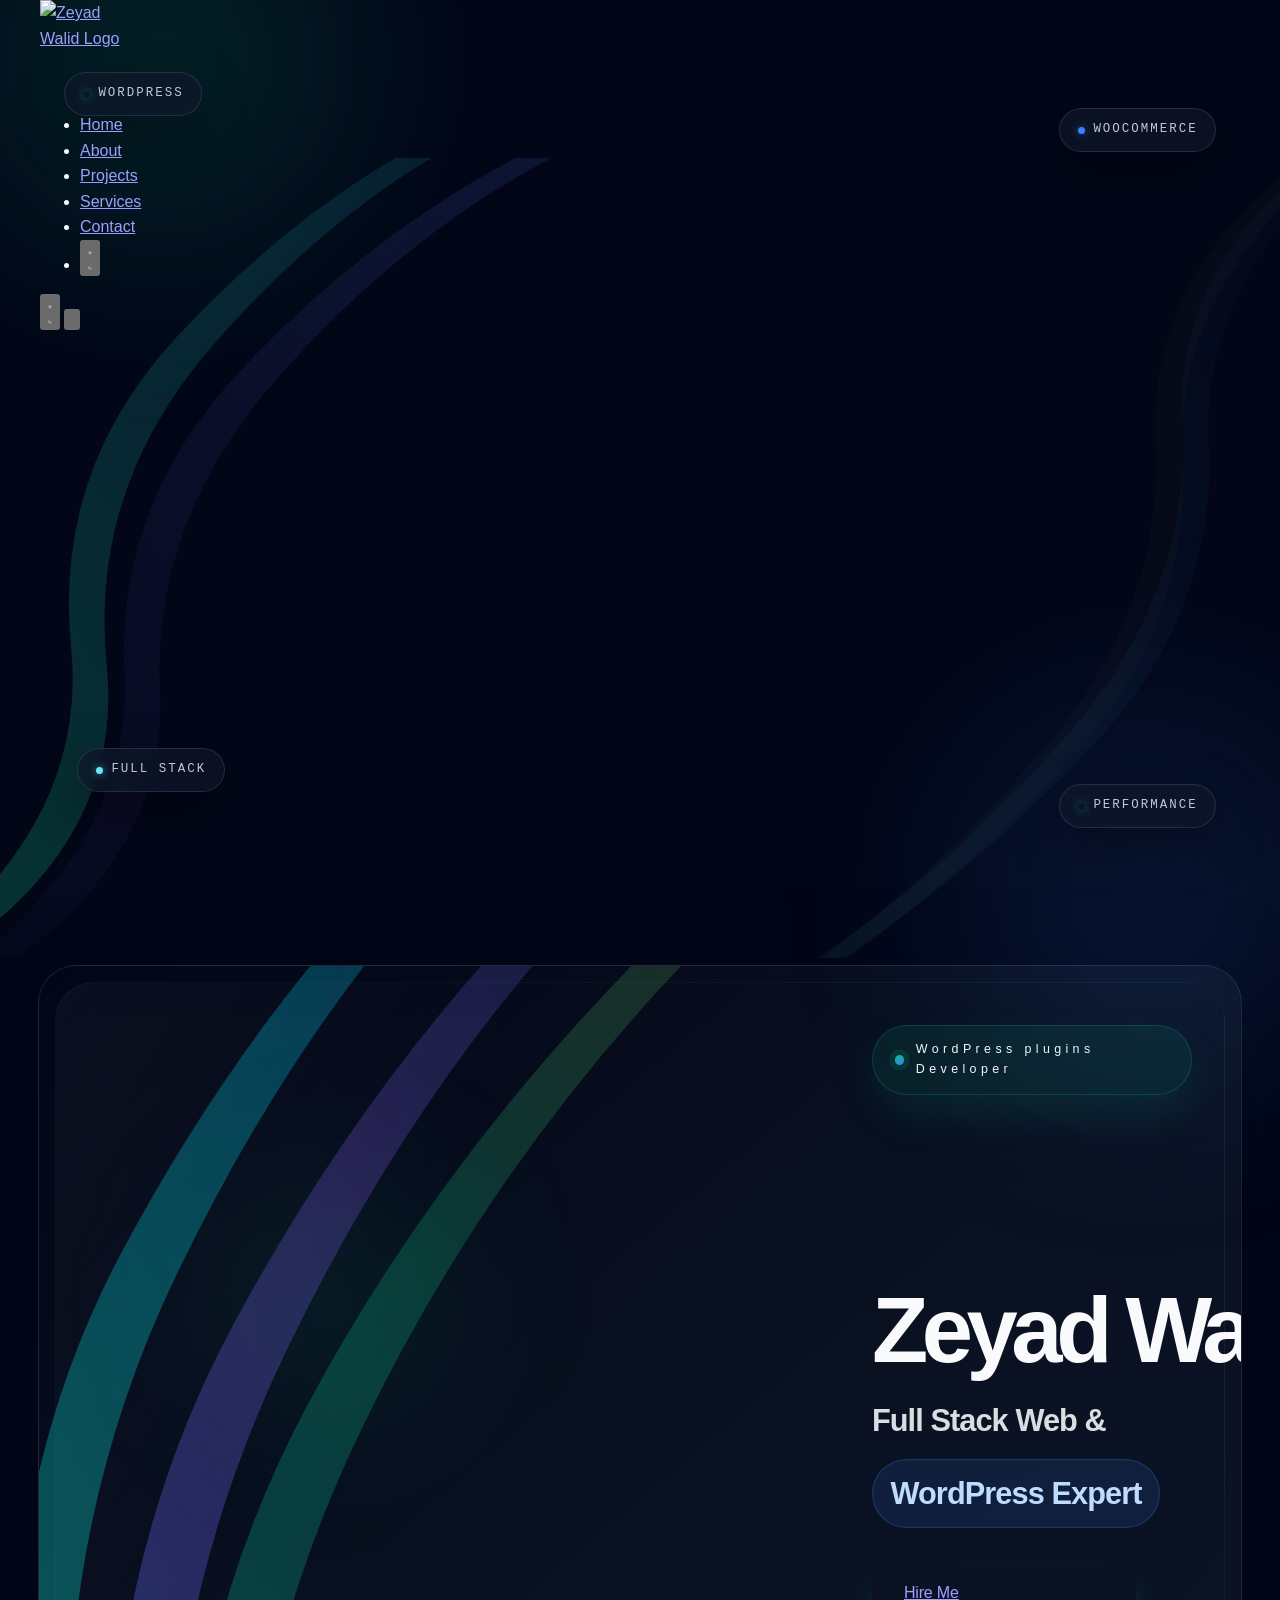
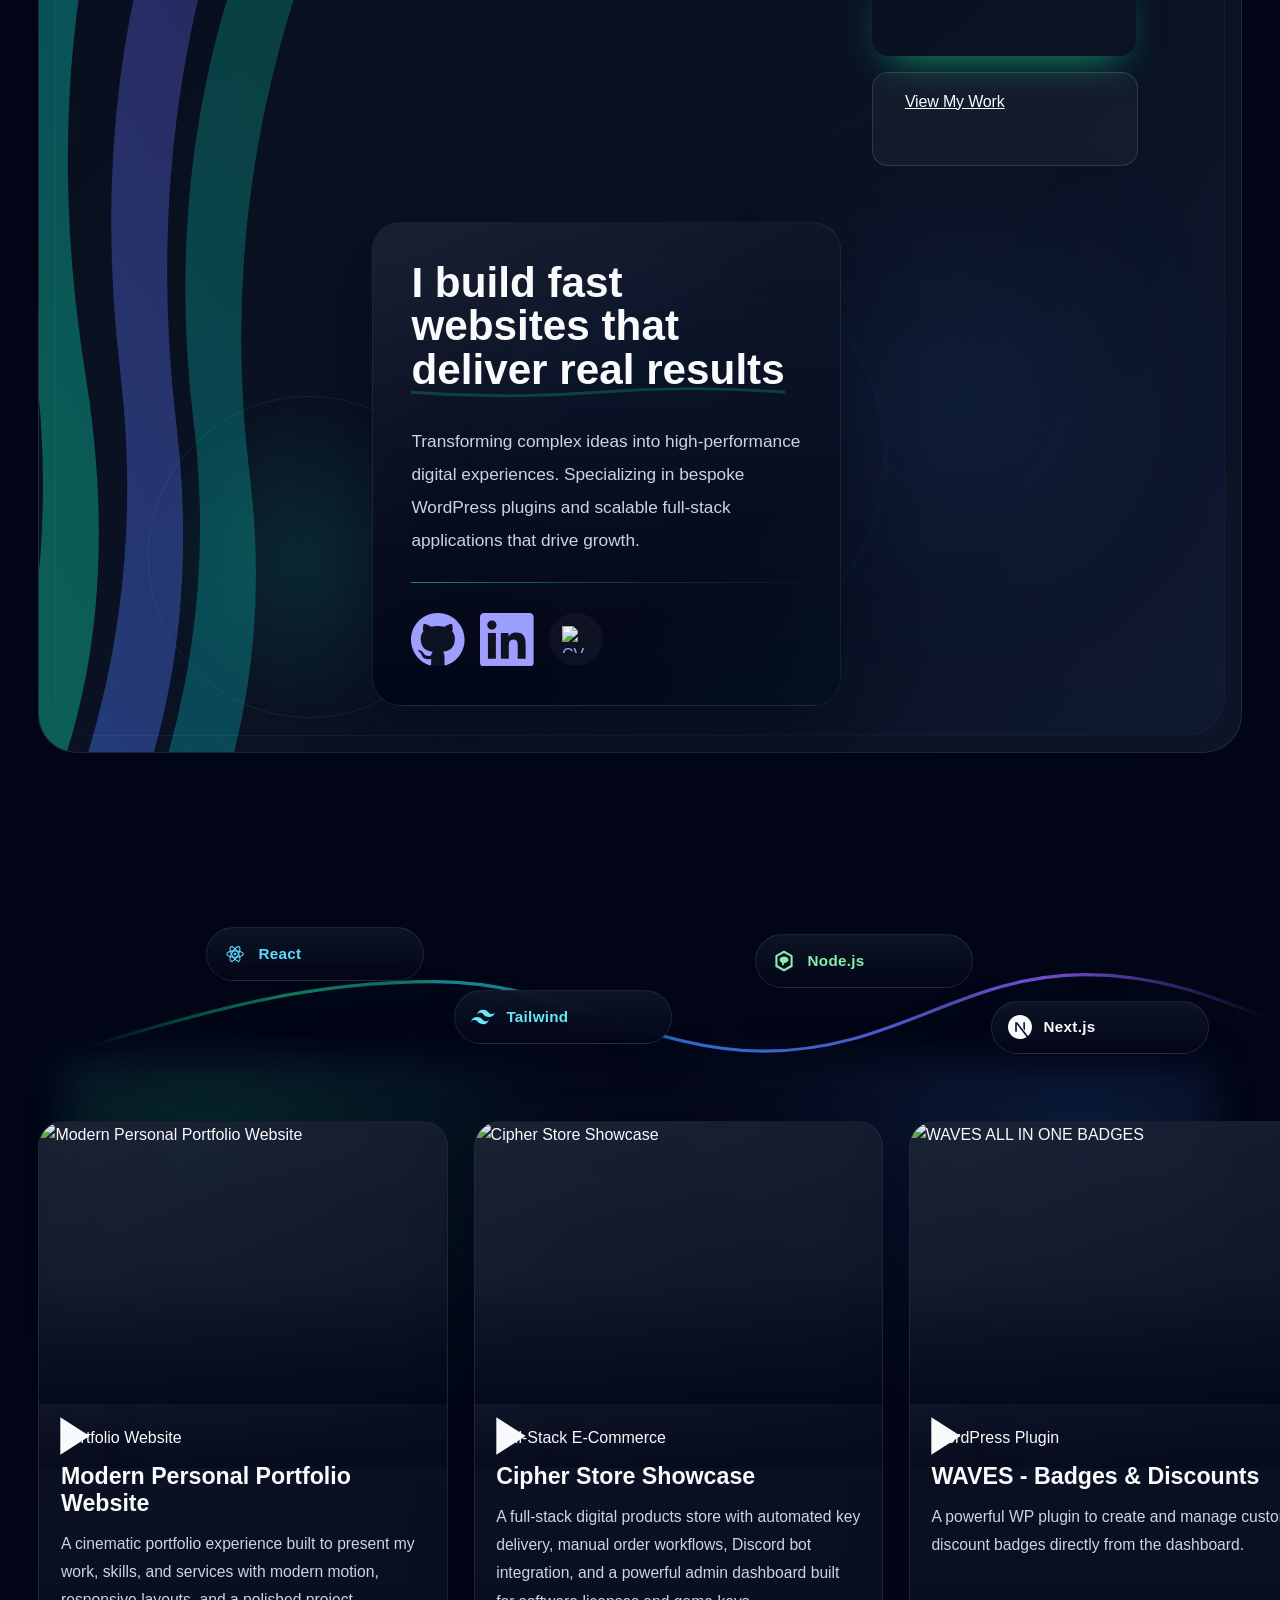
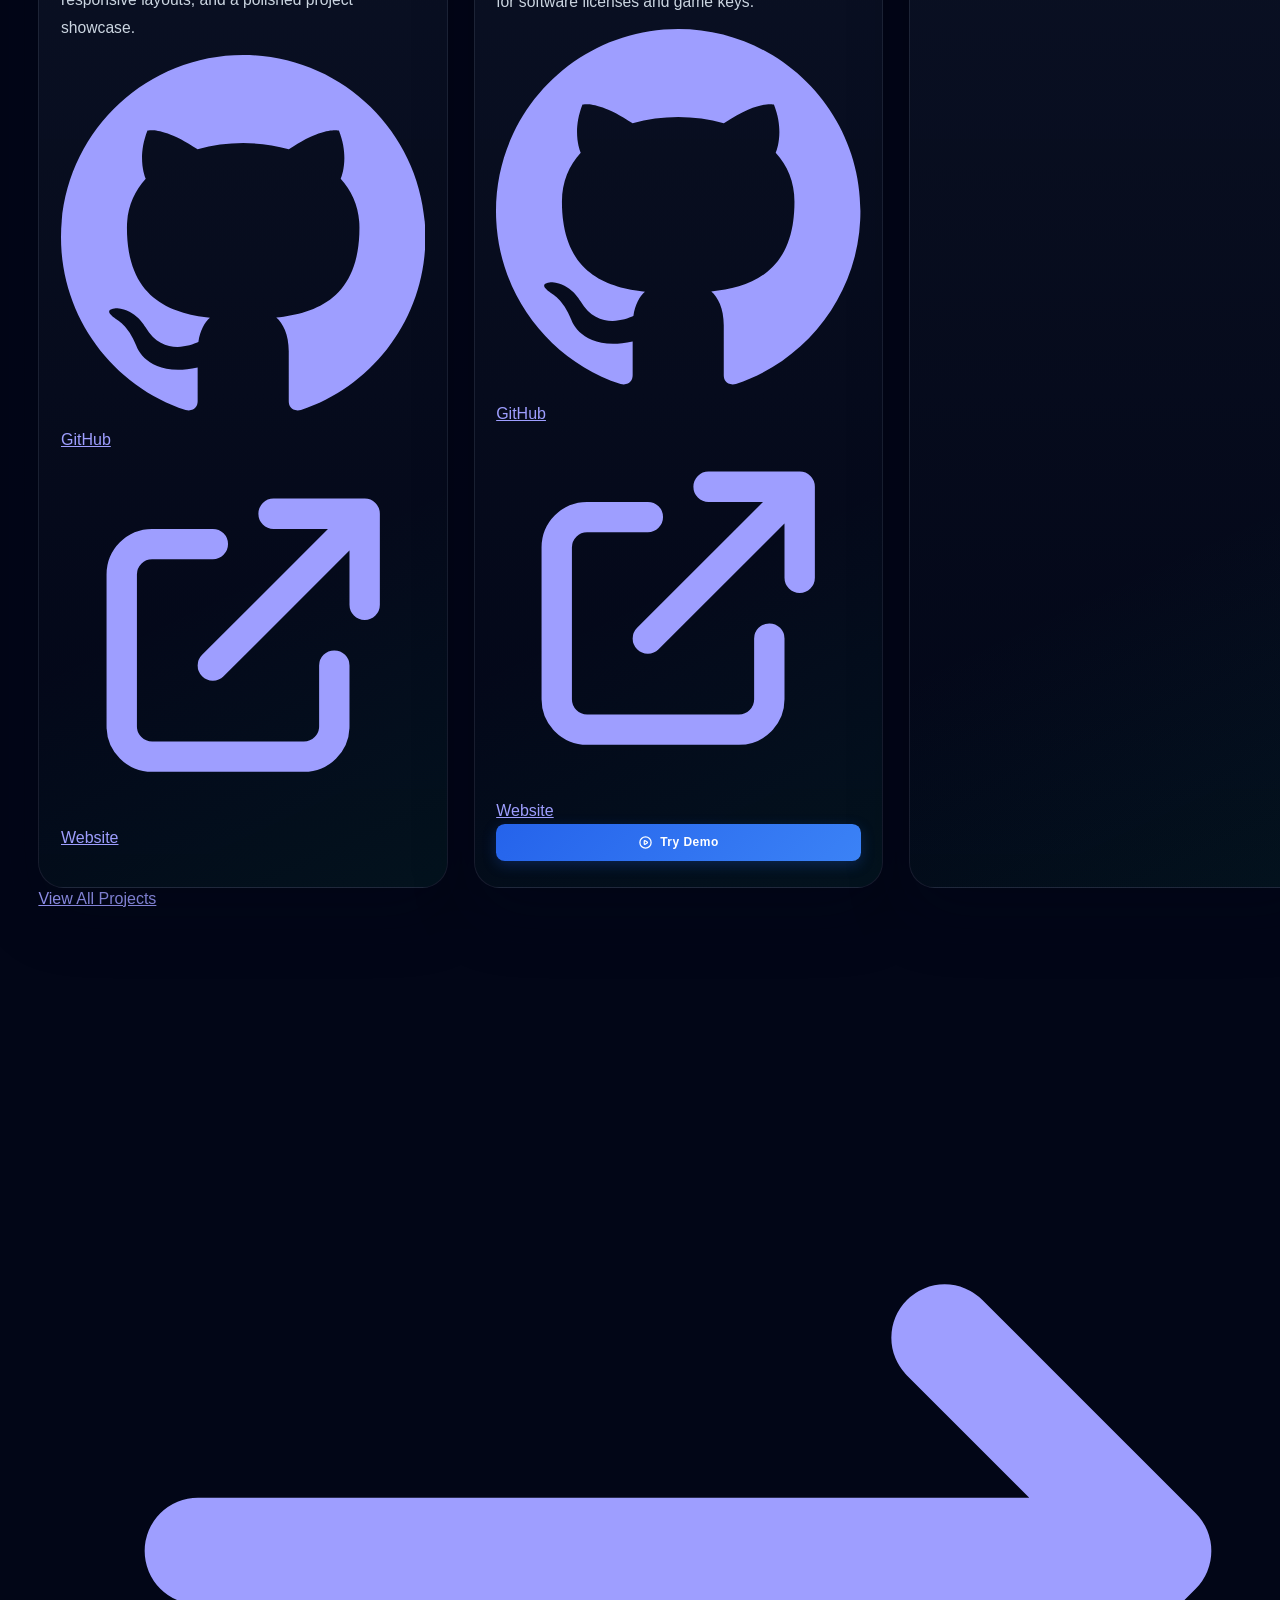
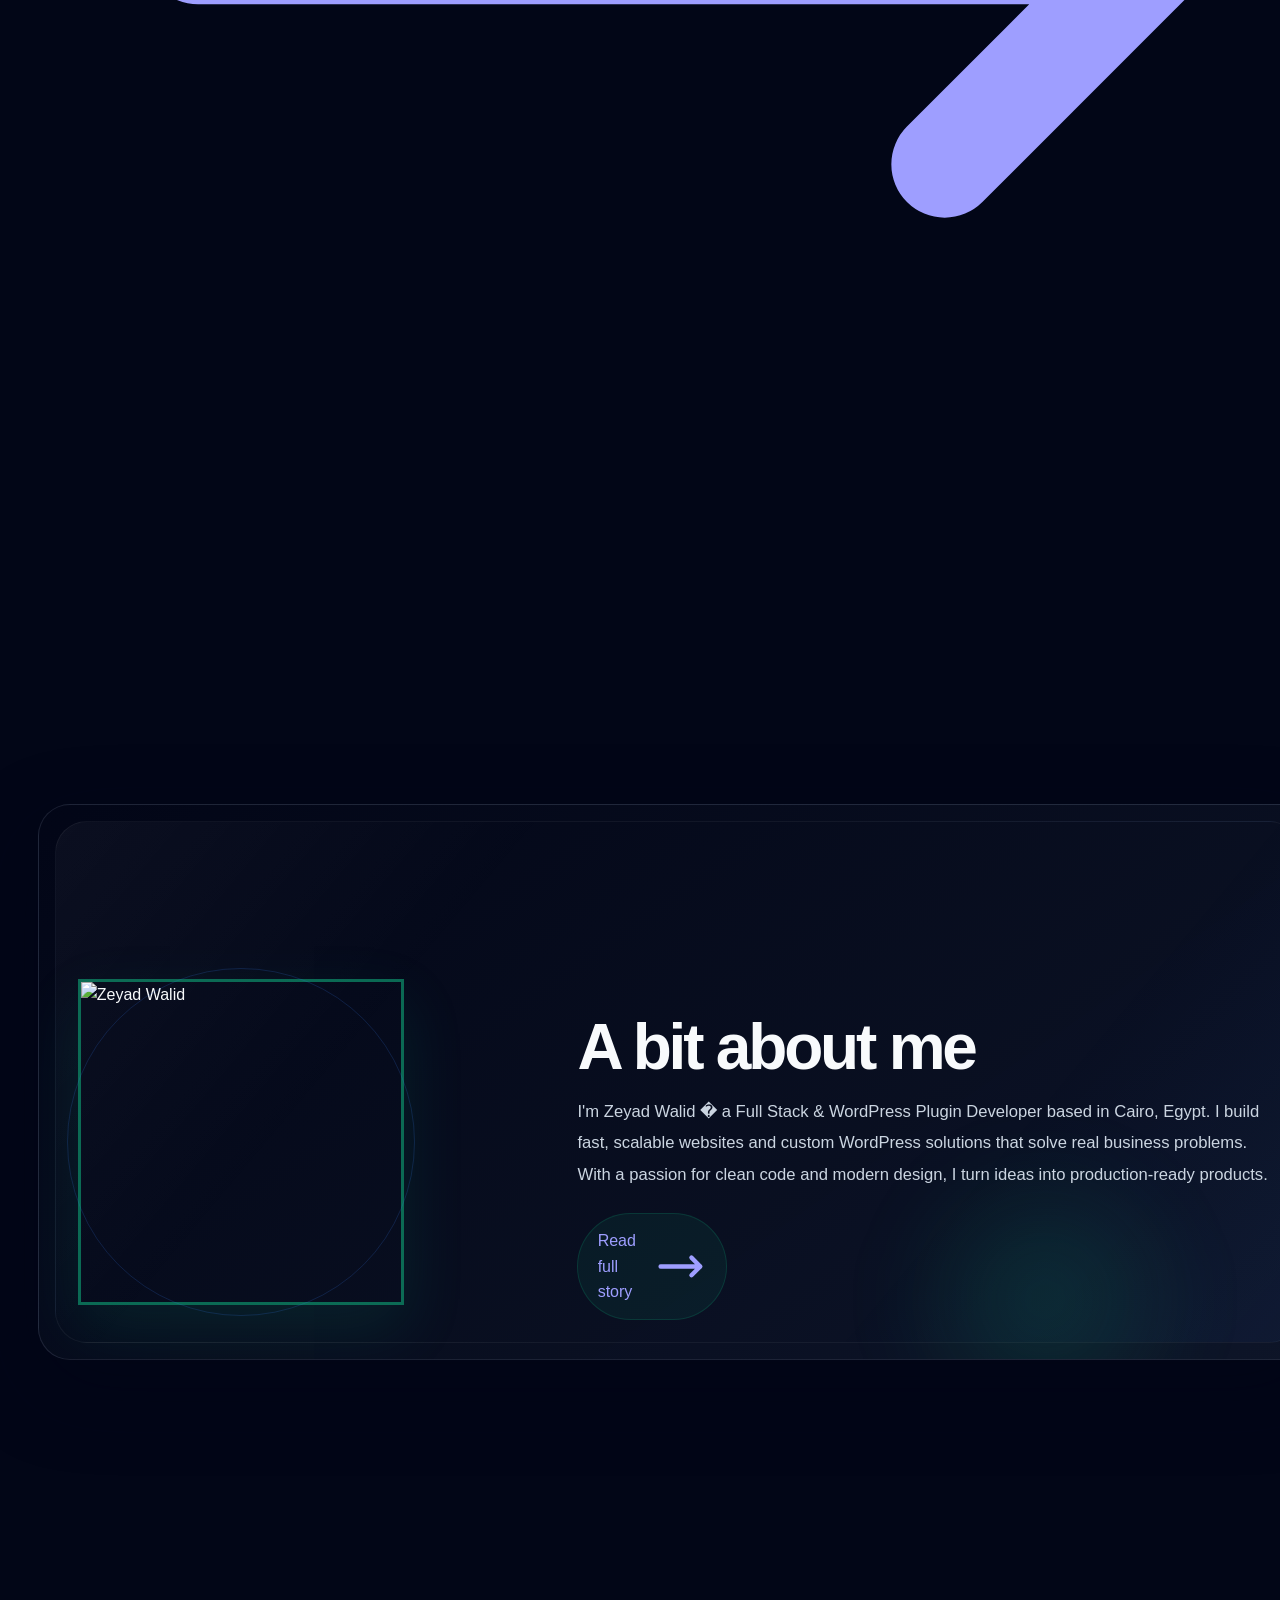
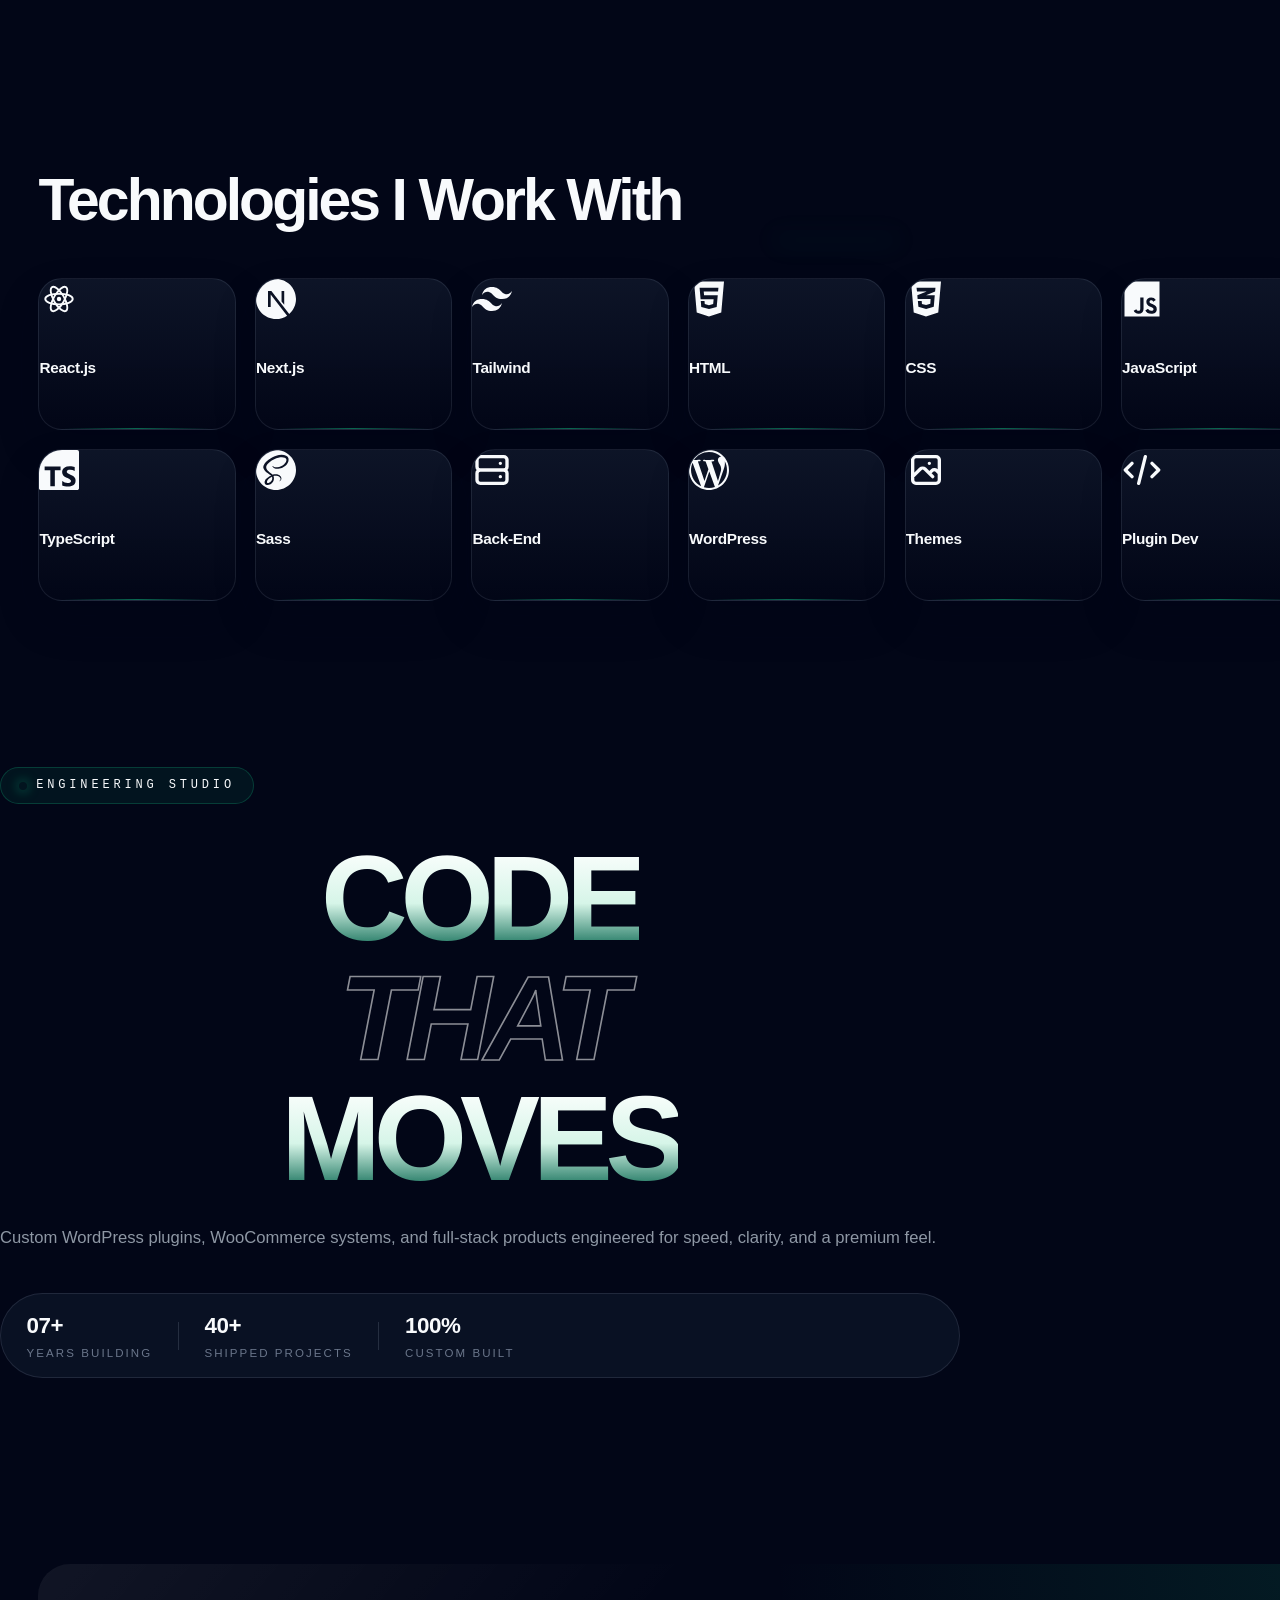
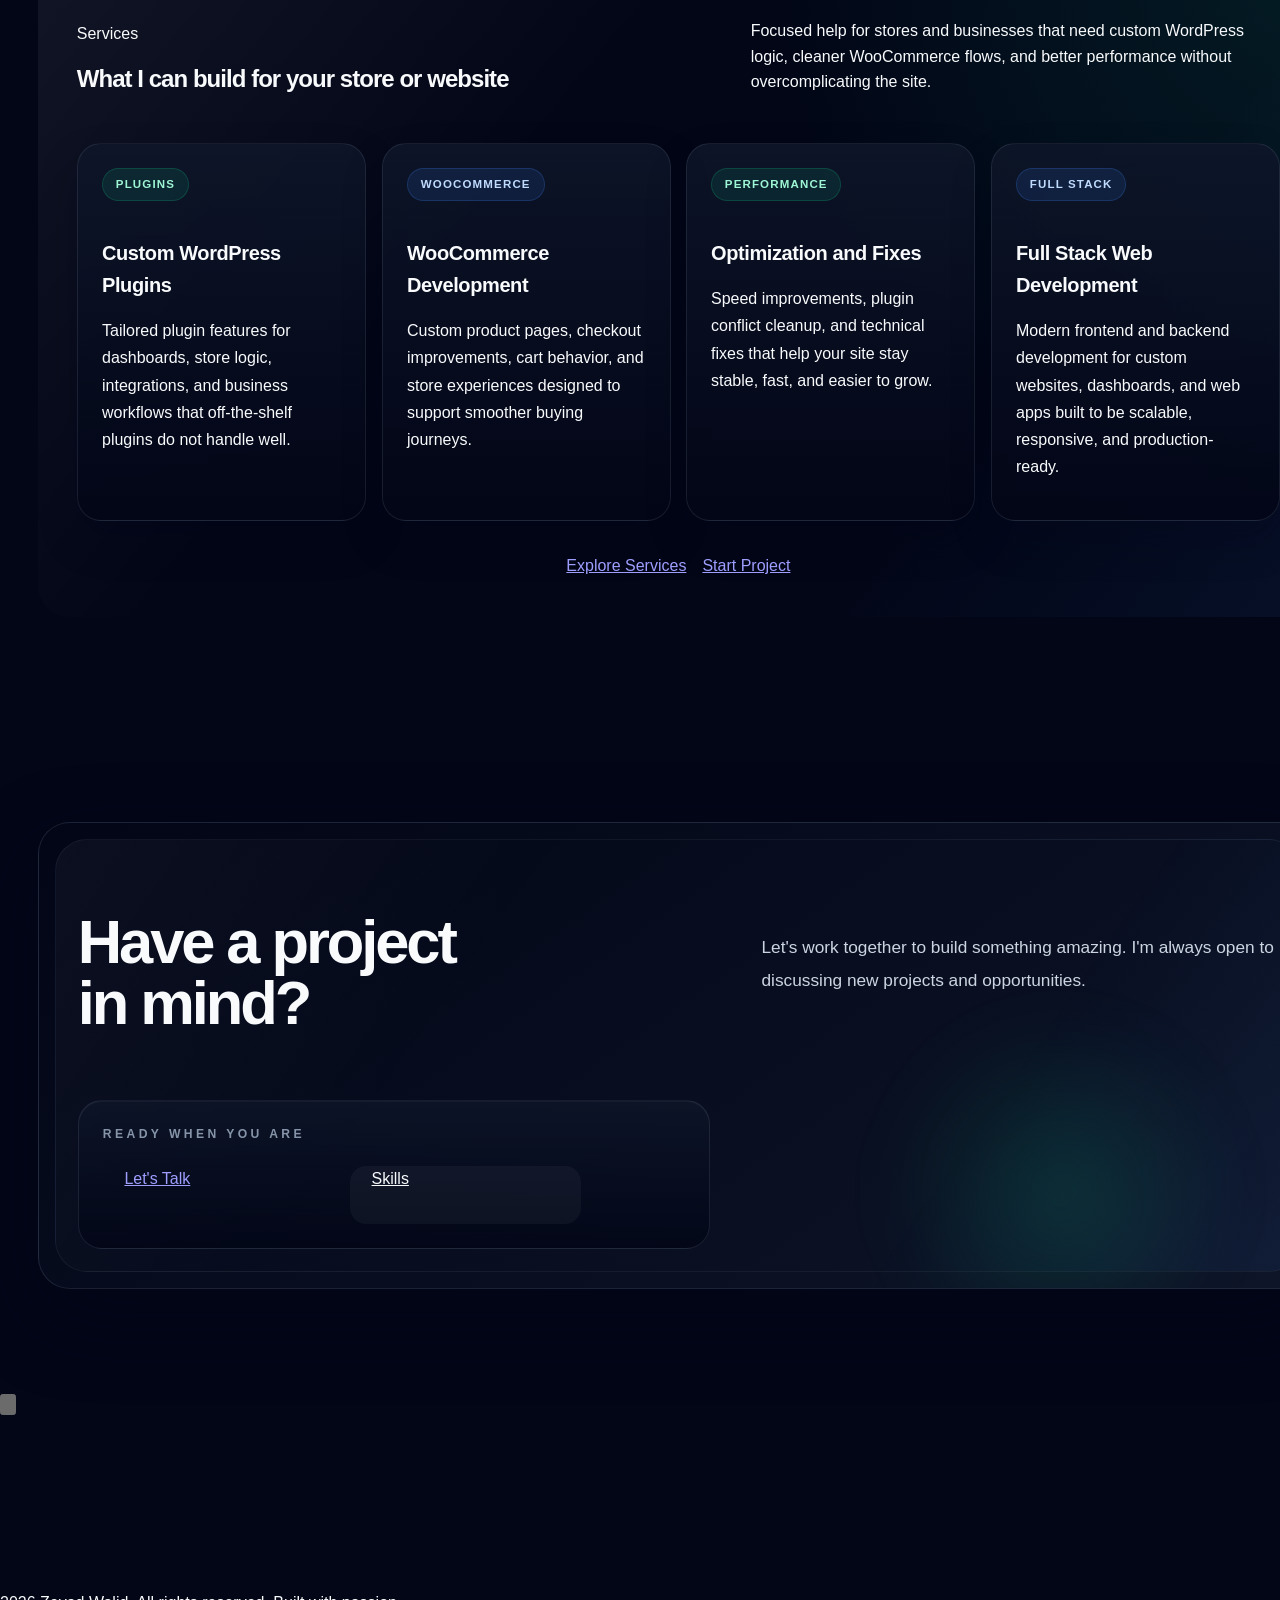
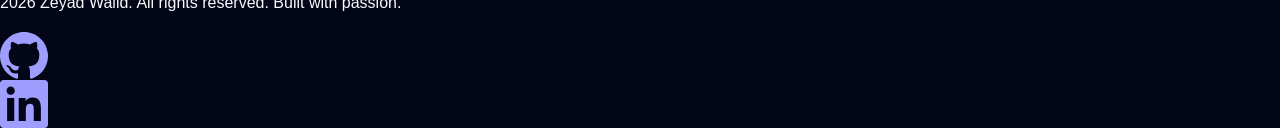
==== index.html @ daf28170 "Update SEO metadata, canonical URLs, Google site verification, sitemap, and robots.txt to https://ze" ====
<!DOCTYPE html>
<html lang="en" class="scroll-smooth">
<head>
    <meta name="google-site-verification" content="sOIYEflRjpqI_vUYCJ32IYjHdzlZ-nj-xkKWdPKixQQ">
    <meta charset="UTF-8">
    <script>
        document.documentElement.classList.add('js-enabled');
        if (window.matchMedia('(max-width: 767px)').matches) {
            document.documentElement.classList.add('mobile-performance-mode');
        }
    </script>
    <meta name="viewport" content="width=device-width, initial-scale=1.0">
    <title>Zeyad Walid | Full Stack & WordPress Plugin Developer in Cairo</title>
    <meta name="description" content="Zeyad Walid � Full Stack Web, WooCommerce and WordPress plugin developer based in Cairo, Egypt. Custom plugins, store builds, performance fixes, and modern web apps.">
    <meta name="keywords" content="Zeyad Walid, Full Stack Developer, WordPress Developer, WordPress Plugin Developer, WooCommerce Developer, Front-end Developer, Web Developer, Cairo Egypt">
    <meta name="author" content="Zeyad Walid">
    <meta name="robots" content="index, follow, max-image-preview:large, max-snippet:-1, max-video-preview:-1">
    <meta name="theme-color" content="#020617">
    <link rel="canonical" href="https://zeyadwalied.github.io/">
    
    <!-- Google Fonts -->
    <link rel="preconnect" href="https://fonts.googleapis.com">
    <link rel="preconnect" href="https://fonts.gstatic.com" crossorigin>
    <link href="https://fonts.googleapis.com/css2?family=Bebas+Neue&family=Inter:wght@400;500;600;700;800&family=Outfit:wght@300;400;500;600;700&family=Syne:wght@400;500;600;700;800&display=swap" rel="stylesheet">
    
    <!-- Security Meta Tags -->
    <meta http-equiv="X-Content-Type-Options" content="nosniff">
    <meta http-equiv="X-XSS-Protection" content="1; mode=block">
    <meta http-equiv="Referrer-Policy" content="strict-origin-when-cross-origin">
    <meta http-equiv="Content-Security-Policy" content="default-src 'self' 'unsafe-inline' https:; img-src 'self' data: https:; font-src 'self' https: data:; frame-src https:;">
    
    <!-- Open Graph SEO -->
    <meta property="og:site_name" content="Zeyad Walid Portfolio">
    <meta property="og:locale" content="en_US">
    <meta property="og:title" content="Zeyad Walid | Full Stack & WordPress Plugin Developer">
    <meta property="og:description" content="Custom WordPress plugins, WooCommerce stores, and full-stack web apps built for performance and growth.">
    <meta property="og:type" content="website">
    <meta property="og:url" content="https://zeyadwalied.github.io/">
    <meta property="og:image" content="https://zeyadwalied.github.io/assets/images/zeyadlogo.webp">
    <meta property="og:image:width" content="1200">
    <meta property="og:image:height" content="630">
    <meta property="og:image:alt" content="Zeyad Walid � Full Stack & WordPress Developer">
    <meta name="twitter:card" content="summary_large_image">
    <meta name="twitter:title" content="Zeyad Walid | Full Stack & WordPress Plugin Developer">
    <meta name="twitter:description" content="Custom WordPress plugins, WooCommerce stores, and full-stack web apps built for performance and growth.">
    <meta name="twitter:image" content="https://zeyadwalied.github.io/assets/images/zeyadlogo.webp">

    <!-- Structured Data: Person + WebSite -->
    <script type="application/ld+json">
    {
      "@context": "https://schema.org",
      "@graph": [
        {
          "@type": "Person",
          "@id": "https://zeyadwalied.github.io/#person",
          "name": "Zeyad Walid",
          "url": "https://zeyadwalied.github.io/",
          "image": "https://zeyadwalied.github.io/assets/images/zeyadlogo.webp",
          "jobTitle": "Full Stack & WordPress Plugin Developer",
          "address": {
            "@type": "PostalAddress",
            "addressLocality": "Cairo",
            "addressCountry": "EG"
          },
          "sameAs": [
            "https://github.com/zeyadwalied",
            "https://www.linkedin.com/in/zeyad-walid-691752277/"
          ],
          "knowsAbout": [
            "WordPress Plugin Development",
            "WooCommerce",
            "Full Stack Web Development",
            "Front-end Development",
            "Performance Optimization"
          ]
        },
        {
          "@type": "WebSite",
          "@id": "https://zeyadwalied.github.io/#website",
          "url": "https://zeyadwalied.github.io/",
          "name": "Zeyad Walid Portfolio",
          "publisher": { "@id": "https://zeyadwalied.github.io/#person" },
          "inLanguage": "en"
        }
      ]
    }
    </script>
    <style>
        :root { color-scheme: dark; }
        html.lenis, html.lenis body { height: auto; }
        .lenis.lenis-smooth { scroll-behavior: auto !important; }
        .lenis.lenis-smooth [data-lenis-prevent] { overscroll-behavior: contain; }
        .lenis.lenis-stopped { overflow: hidden; }
        .lenis.lenis-smooth iframe { pointer-events: none; }
        body { margin: 0; min-height: 100vh; background: #020617; color: #f8fafc; font: 16px/1.6 'Outfit', Inter, sans-serif; overflow-x: hidden; }
        img { display: block; max-width: 100%; }
        .container { width: min(100%, 1200px); margin: 0 auto; }
        .navbar { position: fixed; inset: 0 0 auto 0; z-index: 50; }
        main { display: block; }
        .hero-section { min-height: 100vh; }
        .social-icon { width: 3rem; height: 3rem; display: flex; align-items: center; justify-content: center; border-radius: 9999px; }
    </style>
    <link rel="icon" type="image/webp" href="assets/images/favicon.webp">
    <link rel="apple-touch-icon" href="assets/images/zeyadlogo.webp">
    <link rel="preload" as="image" href="assets/images/zeyadlogo.webp">
    <link rel="preload" as="image" href="assets/images/background.webp">
    <link rel="stylesheet" href="styles/base.css?v=16">
    <link rel="stylesheet" href="styles/components.css?v=16">
    <link rel="stylesheet" href="styles/effects.css?v=16">
    <link rel="stylesheet" href="styles/landing.css?v=16">
    <link rel="stylesheet" href="styles/about.css?v=16">
    <link rel="stylesheet" href="styles/projects.css?v=16">
    <link rel="stylesheet" href="styles/contact.css?v=16">
    <link rel="stylesheet" href="styles/services.css?v=16">
</head>
<body class="bg-dark text-light font-outfit antialiased selection-accent flex flex-col min-h-screen overflow-x-hidden">
    <!-- Wave Background -->
    <canvas id="wave-canvas"></canvas>

    <!-- Global Floating Decorative Dots -->
    <div class="decor-dot w-5 h-5 animate-float-dot" style="background-color: #3b82f6; top: 8%; left: 6%; opacity: 0.4; position: fixed; z-index: 1;"></div>
    <div class="decor-dot w-8 h-8 animate-float-dot delay-1000" style="background-color: #10b981; top: 25%; right: 8%; opacity: 0.35; position: fixed; z-index: 1;"></div>
    <div class="decor-dot w-6 h-6 animate-float-dot delay-500" style="background-color: #8b5cf6; top: 45%; left: 4%; opacity: 0.3; position: fixed; z-index: 1;"></div>
    <div class="decor-dot w-10 h-10 animate-float-dot delay-2000" style="background-color: #3b82f6; top: 60%; right: 5%; opacity: 0.25; position: fixed; z-index: 1;"></div>
    <div class="decor-dot w-4 h-4 animate-float-dot delay-3000" style="background-color: #ec4899; top: 75%; left: 15%; opacity: 0.3; position: fixed; z-index: 1;"></div>
    <div class="decor-dot w-7 h-7 animate-float-dot delay-1500" style="background-color: #10b981; bottom: 10%; right: 12%; opacity: 0.3; position: fixed; z-index: 1;"></div>
    <div class="decor-dot w-9 h-9 animate-float-dot delay-700" style="background-color: #8b5cf6; top: 15%; right: 25%; opacity: 0.2; position: fixed; z-index: 1;"></div>
    <div class="decor-dot w-6 h-6 animate-float-dot delay-2500" style="background-color: #ec4899; bottom: 20%; left: 40%; opacity: 0.25; position: fixed; z-index: 1;"></div>
    <div class="decor-dot w-12 h-12 animate-float-dot delay-800" style="background-color: #3b82f6; top: 90%; left: 70%; opacity: 0.2; position: fixed; z-index: 1;"></div>
    <div class="decor-dot w-5 h-5 animate-float-dot delay-1200" style="background-color: #10b981; top: 35%; left: 50%; opacity: 0.2; position: fixed; z-index: 1;"></div>

    <!-- Cyber Grid Background -->
    <div class="cyber-grid"></div>

    <!-- Full Page Background Flowing Waves -->
    <svg class="sections-bg-waves" viewBox="0 0 1440 900" fill="none" xmlns="http://www.w3.org/2000/svg" preserveAspectRatio="none">
        <defs>
            <linearGradient id="bg-wave-1" x1="0%" y1="100%" x2="100%" y2="0%" gradientUnits="userSpaceOnUse">
                <stop offset="0%" stop-color="#10b981" stop-opacity="0.25"/>
                <stop offset="100%" stop-color="#3b82f6" stop-opacity="0.05"/>
            </linearGradient>
            <linearGradient id="bg-wave-2" x1="100%" y1="0%" x2="0%" y2="100%" gradientUnits="userSpaceOnUse">
                <stop offset="0%" stop-color="#3b82f6" stop-opacity="0.2"/>
                <stop offset="100%" stop-color="#8b5cf6" stop-opacity="0.03"/>
            </linearGradient>
            <linearGradient id="bg-wave-3" x1="0%" y1="0%" x2="100%" y2="100%" gradientUnits="userSpaceOnUse">
                <stop offset="0%" stop-color="#06b6d4" stop-opacity="0.15"/>
                <stop offset="100%" stop-color="#fbbf24" stop-opacity="0.03"/>
            </linearGradient>
        </defs>
        <path d="M-100 900 Q100 750 80 550 Q60 350 200 200 Q340 50 500 -30 L540 -30 Q380 50 240 210 Q100 370 120 570 Q140 770 -60 900 Z" fill="url(#bg-wave-1)"/>
        <path d="M-50 920 Q150 770 140 580 Q130 390 270 240 Q410 90 580 0 L620 0 Q450 90 310 250 Q170 410 180 600 Q190 790 -10 920 Z" fill="url(#bg-wave-2)"/>
        <path d="M1540 -20 Q1350 130 1360 320 Q1370 510 1230 660 Q1090 810 920 920 L890 920 Q1060 810 1200 650 Q1340 490 1330 300 Q1320 110 1510 -20 Z" fill="url(#bg-wave-1)" opacity="0.5"/>
        <path d="M1500 0 Q1320 150 1330 340 Q1340 530 1200 680 Q1060 830 900 940 L870 940 Q1030 830 1170 670 Q1310 510 1300 320 Q1290 130 1470 0 Z" fill="url(#bg-wave-3)" opacity="0.4"/>
    </svg>
    <!-- Navbar -->
    <nav class="navbar glass-nav fixed top-0 w-full z-50">
        <div class="container mx-auto px-6 py-4 flex justify-between items-center">
            <a href="index.html" class="logo flex items-center hover-glow" aria-label="Zeyad Portfolio Home">
                <img src="assets/images/zeyadlogo.webp" alt="Zeyad Walid Logo" width="96" height="96" fetchpriority="high" decoding="async" class="h-20 w-auto md:h-24 object-contain drop-shadow-xl transition-transform hover:scale-105">
            </a>
            <ul class="nav-links hidden md:flex space-x-8 gap-8 items-center">
                <li><a href="index.html" class="nav-link active">Home</a></li>
                <li><a href="about.html" class="nav-link">About</a></li>
                <li><a href="projects.html" class="nav-link">Projects</a></li>
                <li><a href="services.html" class="nav-link">Services</a></li>
                <li><a href="contact.html" class="nav-link">Contact</a></li>
                <li>
                    <button class="theme-toggle p-2 rounded-full hover:bg-gray-800 transition-colors" aria-label="Toggle Light/Dark Mode">
                        <svg class="w-6 h-6 sun-icon block" fill="none" stroke="currentColor" viewBox="0 0 24 24"><path stroke-linecap="round" stroke-linejoin="round" stroke-width="2" d="M12 3v1m0 16v1m9-9h-1M4 12H3m15.364 6.364l-.707-.707M6.343 6.343l-.707-.707m12.728 0l-.707.707M6.343 17.657l-.707.707M16 12a4 4 0 11-8 0 4 4 0 018 0z"></path></svg>
                        <svg class="w-6 h-6 moon-icon hidden" fill="none" stroke="currentColor" viewBox="0 0 24 24"><path stroke-linecap="round" stroke-linejoin="round" stroke-width="2" d="M20.354 15.354A9 9 0 018.646 3.646 9.003 9.003 0 0012 21a9.003 9.003 0 008.354-5.646z"></path></svg>
                    </button>
                </li>
            </ul>
            <div class="flex items-center md:hidden gap-4">
                <button class="theme-toggle p-1 rounded-full transition-colors" aria-label="Toggle Light/Dark Mode">
                    <svg class="w-6 h-6 sun-icon block" fill="none" stroke="currentColor" viewBox="0 0 24 24"><path stroke-linecap="round" stroke-linejoin="round" stroke-width="2" d="M12 3v1m0 16v1m9-9h-1M4 12H3m15.364 6.364l-.707-.707M6.343 6.343l-.707-.707m12.728 0l-.707.707M6.343 17.657l-.707.707M16 12a4 4 0 11-8 0 4 4 0 018 0z"></path></svg>
                    <svg class="w-6 h-6 moon-icon hidden" fill="none" stroke="currentColor" viewBox="0 0 24 24"><path stroke-linecap="round" stroke-linejoin="round" stroke-width="2" d="M20.354 15.354A9 9 0 018.646 3.646 9.003 9.003 0 0012 21a9.003 9.003 0 008.354-5.646z"></path></svg>
                </button>
                <button type="button" class="mobile-menu-btn cursor-pointer" aria-label="Open Menu">
                    <svg class="w-8 h-8 text-light" fill="none" stroke="currentColor" viewBox="0 0 24 24" xmlns="http://www.w3.org/2000/svg"><path stroke-linecap="round" stroke-linejoin="round" stroke-width="2" d="M4 6h16M4 12h16M4 18h16"></path></svg>
                </button>
            </div>
        </div>
    </nav>

    <!-- Hero Section -->
    <main id="home" class="hero-section flex-1 relative overflow-hidden min-h-screen">
        <div class="container hero-shell relative z-10 animate-fade-in-up">
            <div class="glass-panel hero-content-wrapper relative z-10 overflow-hidden w-full">
                <!-- Premium SVG Wave Backdrop (Animated) -->
                <svg class="hero-lines absolute inset-0 w-full h-full opacity-60" viewBox="0 0 800 600" fill="none" xmlns="http://www.w3.org/2000/svg" preserveAspectRatio="none" aria-hidden="true">
                    <defs>
                        <linearGradient id="wave-1" x1="0%" y1="100%" x2="100%" y2="0%" gradientUnits="userSpaceOnUse">
                            <stop offset="0%" stop-color="#10b981" stop-opacity="0.8"></stop>
                            <stop offset="50%" stop-color="#06b6d4" stop-opacity="0.5"></stop>
                            <stop offset="100%" stop-color="#3b82f6" stop-opacity="0.2"></stop>
                        </linearGradient>
                        <linearGradient id="wave-2" x1="0%" y1="100%" x2="100%" y2="0%" gradientUnits="userSpaceOnUse">
                            <stop offset="0%" stop-color="#3b82f6" stop-opacity="0.7"></stop>
                            <stop offset="50%" stop-color="#8b5cf6" stop-opacity="0.4"></stop>
                            <stop offset="100%" stop-color="#06b6d4" stop-opacity="0.1"></stop>
                        </linearGradient>
                        <!-- Added more vibrant stops -->
                        <linearGradient id="wave-3" x1="0%" y1="100%" x2="100%" y2="0%" gradientUnits="userSpaceOnUse">
                            <stop offset="0%" stop-color="#06b6d4" stop-opacity="0.6"></stop>
                            <stop offset="50%" stop-color="#10b981" stop-opacity="0.4"></stop>
                            <stop offset="100%" stop-color="#fbbf24" stop-opacity="0.2"></stop>
                        </linearGradient>
                    </defs>
                    <path class="hero-wave-path" d="M-80 620 Q60 520 40 380 Q20 240 120 140 Q220 40 350 -20 L380 -20 Q250 40 150 150 Q50 260 70 400 Q90 540 -50 620 Z" fill="url(#wave-1)"></path>
                    <path class="hero-wave-path" d="M-40 640 Q100 530 90 400 Q80 270 180 170 Q280 70 420 0 L450 0 Q310 70 210 180 Q110 290 120 420 Q130 550 -10 640 Z" fill="url(#wave-2)"></path>
                    <path class="hero-wave-path" d="M0 650 Q140 540 130 420 Q120 300 220 200 Q320 100 480 20 L510 20 Q350 100 250 210 Q150 320 160 440 Q170 560 30 650 Z" fill="url(#wave-3)"></path>
                </svg>

                <div class="hero-glow-blob hero-glow-blob-primary" aria-hidden="true"></div>
                <div class="hero-glow-blob hero-glow-blob-secondary" aria-hidden="true"></div>

                <div class="hero-layout relative overflow-hidden">
                    <!-- Global Hero Canvas restrained to the layout bounds -->
                    <div class="absolute inset-0 w-full h-full opacity-60 pointer-events-none z-[40] mix-blend-screen">
                        <canvas id="hero-auto-morph-canvas" class="w-full h-full"></canvas>
                    </div>
                    <div class="hero-intro">
                        <p class="hero-kicker text-accent font-semibold tracking-widest uppercase" data-speed="-0.02">WordPress plugins Developer </p>

                        <!-- The Text Particles Canvas & Visible Name -->
                        <div class="relative w-full h-[150px] md:h-[250px] mb-4 mt-2 flex items-center justify-start">
                            <canvas id="name-canvas" class="absolute inset-0 w-full h-full z-10 pointer-events-none"></canvas>
                            <h1 class="hero-name hero-name-wrap relative z-20">
                                <span class="hero-name-text text-[4.6rem] md:text-[7.4rem] lg:text-[9rem] font-black mb-4 tracking-[-0.08em] leading-[0.86]">
                                    Zeyad <span class="text-transparent bg-clip-text bg-gradient-to-r from-accent via-cyan-300 to-blue-500">Walid</span>
                                </span>
                            </h1>
                            <div class="scanner-line"></div>
                        </div>

                        <p class="hero-role">
                            <span>Full Stack Web &amp;</span>
                            <span class="hero-role-pill">WordPress Expert</span>
                        </p>

                        <div class="hero-actions">
                            <a href="contact.html" class="btn-primary">Hire Me</a>
                            <a href="projects.html" class="btn-secondary">View My Work</a>
                        </div>
                    </div>

                    <aside class="hero-side">
                        <div class="hero-detail-card relative overflow-hidden z-50">
                            
                            <h2 class="hero-title text-light font-bold tracking-tight relative z-10">
                                I build fast websites that <br class="hero-title-break">
                                <span class="hero-title-accent">
                                    <span class="text-accent italic">deliver real results</span>
                                    <svg class="hero-title-wave" viewBox="0 0 400 20" preserveAspectRatio="none" aria-hidden="true">
                                        <path d="M0,10 Q100,20 200,10 T400,10" fill="none" stroke="currentColor" stroke-width="4" stroke-linecap="round"/>
                                    </svg>
                                </span>
                            </h2>

                            <p class="hero-description text-gray-400 relative z-10">
                                Transforming complex ideas into high-performance digital experiences. Specializing in <span class="text-accent font-semibold">bespoke WordPress plugins</span> and scalable full-stack applications that drive growth.
                            </p>

                            <div class="hero-divider relative z-10" aria-hidden="true"></div>

                            <div class="hero-socials relative z-10">
                                <a href="https://github.com/zeyadwalied" target="_blank" rel="noopener noreferrer" class="social-icon group">
                                    <svg class="w-6 h-6 group-hover-text-dark transition-colors" fill="currentColor" viewBox="0 0 24 24"><path d="M12 0C5.37 0 0 5.373 0 12c0 5.302 3.438 9.8 8.207 11.387.6.113.793-.261.793-.577v-2.234c-3.338.726-4.033-1.416-4.033-1.416-.546-1.387-1.333-1.756-1.333-1.756-1.089-.745.083-.729.083-.729 1.205.084 1.839 1.237 1.839 1.237 1.07 1.834 2.807 1.304 3.492.997.107-.775.418-1.305.762-1.604-2.665-.305-5.467-1.334-5.467-5.931 0-1.311.469-2.381 1.236-3.221-.124-.303-.535-1.524.117-3.176 0 0 1.008-.322 3.301 1.23.957-.266 1.983-.399 3.003-.404 1.02.005 2.047.138 3.006.404 2.291-1.552 3.297-1.23 3.297-1.23.653 1.653.242 2.874.118 3.176.77.84 1.235 1.911 1.235 3.221 0 4.609-2.807 5.624-5.479 5.921.43.372.823 1.102.823 2.222v3.293c0 .319.192.694.801.576C20.566 21.797 24 17.3 24 12c0-6.627-5.373-12-12-12z"/></svg>
                                </a>
                                <a href="https://www.linkedin.com/in/zeyad-walid-691752277/" target="_blank" rel="noopener noreferrer" class="social-icon group">
                                    <svg class="w-6 h-6 group-hover-text-dark transition-colors" fill="currentColor" viewBox="0 0 24 24"><path d="M20.447 20.452h-3.554v-5.569c0-1.328-.027-3.037-1.852-3.037-1.853 0-2.136 1.445-2.136 2.939v5.667H9.351V9h3.414v1.561h.046c.475-.9 1.637-1.85 3.37-1.85 3.601 0 4.267 2.37 4.267 5.455v6.286zM5.337 7.433c-1.144 0-2.063-.926-2.063-2.065 0-1.138.92-2.063 2.063-2.063 1.14 0 2.064.925 2.064 2.063 0 1.139-.925 2.065-2.064 2.065zm1.782 13.019H3.555V9h3.564v11.452zM22.225 0H1.771C.792 0 0 .774 0 1.729v20.542C0 23.227.792 24 1.771 24h20.451C23.2 24 24 23.227 24 22.271V1.729C24 .774 23.2 0 22.222 0h.003z"/></svg>
                                </a>
                                <a href="https://flowcv.com/resume/vsnfe0csf5" target="_blank" rel="noopener noreferrer" class="social-icon group" aria-label="View CV">
                                    <img src="assets/images/cv.webp" alt="CV" width="44" height="44" class="w-7 h-7 object-contain rounded">
                                </a>
                            </div>
                        </div>
                    </aside>
                </div>
            </div>
        </div>
    </main>

    <!-- Featured Projects Section -->
    <section id="featured-projects" class="py-24 relative overflow-hidden">
        <div class="container mx-auto px-6 tech-wave-gsap">
            <div class="featured-tech-wave-shell" aria-hidden="true">
                <svg class="featured-tech-wave" viewBox="0 0 1200 220" fill="none" preserveAspectRatio="none">
                    <path d="M0 165C127 117 223 81 353 81C483 81 564 171 688 171C820 171 889 72 1014 72C1091 72 1149 103 1200 129" stroke="url(#featured-tech-gradient)" stroke-width="4" stroke-linecap="round"/>
                    <defs>
                        <linearGradient id="featured-tech-gradient" x1="0" y1="110" x2="1200" y2="110" gradientUnits="userSpaceOnUse">
                            <stop stop-color="#10b981" stop-opacity="0"/>
                            <stop offset="0.18" stop-color="#10b981"/>
                            <stop offset="0.52" stop-color="#3b82f6"/>
                            <stop offset="0.82" stop-color="#8b5cf6"/>
                            <stop offset="1" stop-color="#8b5cf6" stop-opacity="0"/>
                        </linearGradient>
                    </defs>
                </svg>
                <div class="featured-tech-chip tech-chip-react">
                    <svg viewBox="0 0 256 256" fill="none" aria-hidden="true">
                        <circle cx="128" cy="128" r="14" fill="currentColor"/>
                        <ellipse cx="128" cy="128" rx="88" ry="34" stroke="currentColor" stroke-width="12"/>
                        <ellipse cx="128" cy="128" rx="88" ry="34" transform="rotate(60 128 128)" stroke="currentColor" stroke-width="12"/>
                        <ellipse cx="128" cy="128" rx="88" ry="34" transform="rotate(120 128 128)" stroke="currentColor" stroke-width="12"/>
                    </svg>
                    <span>React</span>
                </div>
                <div class="featured-tech-chip tech-chip-tailwind">
                    <svg viewBox="0 0 24 24" fill="currentColor" aria-hidden="true">
                        <path d="M12.001 4.8c-3.2 0-5.2 1.6-6 4.8 1.2-1.6 2.6-2.2 4.2-1.8.913.228 1.565.89 2.288 1.624C13.666 10.618 15.027 12 18.001 12c3.2 0 5.2-1.6 6-4.8-1.2 1.6-2.6 2.2-4.2 1.8-.913-.228-1.565-.89-2.288-1.624C16.337 6.182 14.976 4.8 12.001 4.8ZM6.001 12c-3.2 0-5.2 1.6-6 4.8 1.2-1.6 2.6-2.2 4.2-1.8.913.228 1.565.89 2.288 1.624 1.177 1.194 2.538 2.576 5.512 2.576 3.2 0 5.2-1.6 6-4.8-1.2 1.6-2.6 2.2-4.2 1.8-.913-.228-1.565-.89-2.288-1.624C10.337 13.382 8.976 12 6.001 12Z"/>
                    </svg>
                    <span>Tailwind</span>
                </div>
                <div class="featured-tech-chip tech-chip-node">
                    <svg viewBox="0 0 32 32" fill="none" aria-hidden="true">
                        <path d="M16 2 4.5 8.5v15L16 30l11.5-6.5v-15L16 2Zm0 3.22 8.72 4.94V21.8L16 26.74 7.28 21.8V10.16L16 5.22Z" fill="currentColor"/>
                        <path d="M16.06 10.02c-3.31 0-5.97 1.99-5.97 4.46 0 1.78 1.34 3.31 3.28 4.03v3.28h2.39v-2.89c.1.01.2.01.3.01 3.31 0 5.98-1.99 5.98-4.43 0-2.47-2.67-4.46-5.98-4.46Z" fill="currentColor"/>
                    </svg>
                    <span>Node.js</span>
                </div>
                <div class="featured-tech-chip tech-chip-next">
                    <svg viewBox="0 0 24 24" fill="currentColor" aria-hidden="true">
                        <path d="M18.665 21.978C16.758 23.255 14.465 24 12 24 5.377 24 0 18.623 0 12S5.377 0 12 0s12 5.377 12 12c0 3.583-1.574 6.801-4.067 9.001L9.219 7.2H7.2v9.596h1.615V9.251l9.85 12.727Zm-3.332-8.533 1.6 2.061V7.2h-1.6v6.245Z"/>
                    </svg>
                    <span>Next.js</span>
                </div>
            </div>

            <div class="grid md:grid-cols-2 lg:grid-cols-3 gap-8">
                <!-- Featured 1: New Portfolio -->
                <div class="project-card flex flex-col glass-panel rounded-xl overflow-hidden border border-gray-800 transition-all duration-300 scroll-reveal hover-border-accent bg-dark-secondary bg-opacity-80 hover:shadow-lg hover:shadow-accent/10">
                    <div class="h-56 relative bg-gray-900 w-full group overflow-hidden cursor-pointer skeleton-img-wrapper" onclick="openVideoModal('O20BWdN3Z2g')">
                        <div class="skeleton"></div>
                        <img data-src="https://img.youtube.com/vi/O20BWdN3Z2g/maxresdefault.jpg" alt="Modern Personal Portfolio Website" class="w-full h-full object-cover transition duration-700 group-hover:scale-110 group-hover:opacity-50">
                        <div class="absolute inset-0 flex items-center justify-center opacity-0 group-hover:opacity-100 transition-opacity duration-300">
                            <div class="w-14 h-14 bg-accent rounded-full flex items-center justify-center relative shadow-lg">
                                <svg class="w-7 h-7 text-dark ml-1" fill="currentColor" viewBox="0 0 24 24"><path d="M8 5v14l11-7z"/></svg>
                                <div class="absolute inset-0 rounded-full border-2 border-accent animate-ping opacity-75"></div>
                            </div>
                        </div>
                    </div>
                    <div class="p-6 flex-1 flex flex-col">
                        <span class="text-[10px] font-bold tracking-[0.1em] uppercase text-accent bg-accent/10 px-3 py-1 rounded-full w-fit mb-4">Portfolio Website</span>
                        <h3 class="text-xl font-bold mb-2 text-light leading-snug group-hover:text-accent transition-colors duration-300">Modern Personal Portfolio Website</h3>
                        <p class="text-gray-400 text-sm leading-relaxed flex-1 line-clamp-3">A cinematic portfolio experience built to present my work, skills, and services with modern motion, responsive layouts, and a polished project showcase.</p>
                        <div class="project-card-actions flex gap-2 mt-8 w-full">
                            <a href="https://github.com/zeyadwalied/zeyad-portfolio" target="_blank" rel="noopener noreferrer" class="btn-secondary flex-1 justify-center inline-flex items-center gap-2 group px-3" aria-label="View portfolio source code on GitHub">
                                <svg class="w-5 h-5 group-hover-text-accent transition-colors shrink-0" fill="currentColor" viewBox="0 0 24 24"><path d="M12 0C5.37 0 0 5.373 0 12c0 5.302 3.438 9.8 8.207 11.387.6.113.793-.261.793-.577v-2.234c-3.338.726-4.033-1.416-4.033-1.416-.546-1.387-1.333-1.756-1.333-1.756-1.089-.745.083-.729.083-.729 1.205.084 1.839 1.237 1.839 1.237 1.07 1.834 2.807 1.304 3.492.997.107-.775.418-1.305.762-1.604-2.665-.305-5.467-1.334-5.467-5.931 0-1.311.469-2.381 1.236-3.221-.124-.303-.535-1.524.117-3.176 0 0 1.008-.322 3.301 1.23.957-.266 1.983-.399 3.003-.404 1.02.005 2.047.138 3.006.404 2.291-1.552 3.297-1.23 3.297-1.23.653 1.653.242 2.874.118 3.176.77.84 1.235 1.911 1.235 3.221 0 4.609-2.807 5.624-5.479 5.921.43.372.823 1.102.823 2.222v3.293c0 .319.192.694.801.576C20.566 21.797 24 17.3 24 12c0-6.627-5.373-12-12-12z"></path></svg>
                                <span class="whitespace-nowrap text-sm">GitHub</span>
                            </a>
                            <a href="https://zeyadwalied.github.io/" target="_blank" rel="noopener noreferrer" class="btn-secondary flex-1 justify-center inline-flex items-center gap-2 group px-3 hover:border-[#10b981] hover:text-[#10b981] transition-colors" aria-label="Visit Website">
                                <svg class="w-5 h-5 transition-colors group-hover:text-[#10b981] shrink-0" fill="none" stroke="currentColor" viewBox="0 0 24 24" xmlns="http://www.w3.org/2000/svg"><path stroke-linecap="round" stroke-linejoin="round" stroke-width="2" d="M10 6H6a2 2 0 00-2 2v10a2 2 0 002 2h10a2 2 0 002-2v-4M14 4h6m0 0v6m0-6L10 14"></path></svg>
                                <span class="transition-colors group-hover:text-[#10b981] whitespace-nowrap text-sm">Website</span>
                            </a>
                        </div>
                    </div>
                </div>
                <!-- Featured 2: Cipher Store -->
                <div class="project-card flex flex-col glass-panel rounded-xl overflow-hidden border border-gray-800 transition-all duration-300 scroll-reveal hover-border-accent bg-dark-secondary bg-opacity-80 hover:shadow-lg hover:shadow-blue-500/10" style="transition-delay:100ms">
                    <div class="h-56 relative bg-gray-900 w-full group overflow-hidden cursor-pointer skeleton-img-wrapper" onclick="openVideoModal('Ojp5IUSYfM8')">
                        <div class="skeleton"></div>
                        <img data-src="https://img.youtube.com/vi/Ojp5IUSYfM8/maxresdefault.jpg" alt="Cipher Store Showcase" class="w-full h-full object-cover transition duration-700 group-hover:scale-110 group-hover:opacity-50">
                        <div class="absolute inset-0 flex items-center justify-center opacity-0 group-hover:opacity-100 transition-opacity duration-300">
                            <div class="w-14 h-14 bg-blue-accent rounded-full flex items-center justify-center relative shadow-lg">
                                <svg class="w-7 h-7 text-dark ml-1" fill="currentColor" viewBox="0 0 24 24"><path d="M8 5v14l11-7z"/></svg>
                                <div class="absolute inset-0 rounded-full border-2 border-blue-accent animate-ping opacity-75"></div>
                            </div>
                        </div>
                    </div>
                    <div class="p-6 flex-1 flex flex-col">
                        <span class="text-[10px] font-bold tracking-[0.1em] uppercase text-blue-accent bg-blue-500/10 px-3 py-1 rounded-full w-fit mb-4">Full-Stack E-Commerce</span>
                        <h3 class="text-xl font-bold mb-2 text-light leading-snug group-hover:text-blue-accent transition-colors duration-300">Cipher Store Showcase</h3>
                        <p class="text-gray-400 text-sm leading-relaxed flex-1 line-clamp-3">A full-stack digital products store with automated key delivery, manual order workflows, Discord bot integration, and a powerful admin dashboard built for software licenses and game keys.</p>
                        <div class="project-card-actions flex flex-wrap gap-2 mt-8 w-full">
                            <a href="https://github.com/zeyadwalied/Cipher-Store" target="_blank" rel="noopener noreferrer" class="btn-secondary flex-1 justify-center inline-flex items-center gap-2 group px-3 min-w-[30%]" aria-label="View Cipher Store source code on GitHub">
                                <svg class="w-4 h-4 group-hover-text-accent transition-colors shrink-0" fill="currentColor" viewBox="0 0 24 24"><path d="M12 0C5.37 0 0 5.373 0 12c0 5.302 3.438 9.8 8.207 11.387.6.113.793-.261.793-.577v-2.234c-3.338.726-4.033-1.416-4.033-1.416-.546-1.387-1.333-1.756-1.333-1.756-1.089-.745.083-.729.083-.729 1.205.084 1.839 1.237 1.839 1.237 1.07 1.834 2.807 1.304 3.492.997.107-.775.418-1.305.762-1.604-2.665-.305-5.467-1.334-5.467-5.931 0-1.311.469-2.381 1.236-3.221-.124-.303-.535-1.524.117-3.176 0 0 1.008-.322 3.301 1.23.957-.266 1.983-.399 3.003-.404 1.02.005 2.047.138 3.006.404 2.291-1.552 3.297-1.23 3.297-1.23.653 1.653.242 2.874.118 3.176.77.84 1.235 1.911 1.235 3.221 0 4.609-2.807 5.624-5.479 5.921.43.372.823 1.102.823 2.222v3.293c0 .319.192.694.801.576C20.566 21.797 24 17.3 24 12c0-6.627-5.373-12-12-12z"></path></svg>
                                <span class="whitespace-nowrap text-xs">GitHub</span>
                            </a>
                            <a href="https://cipher-store-five.vercel.app/" target="_blank" rel="noopener noreferrer" class="btn-secondary flex-1 justify-center inline-flex items-center gap-2 group px-3 min-w-[30%] hover:border-[#10b981] hover:text-[#10b981] transition-colors" aria-label="Visit Website">
                                <svg class="w-4 h-4 transition-colors group-hover:text-[#10b981] shrink-0" fill="none" stroke="currentColor" viewBox="0 0 24 24" xmlns="http://www.w3.org/2000/svg"><path stroke-linecap="round" stroke-linejoin="round" stroke-width="2" d="M10 6H6a2 2 0 00-2 2v10a2 2 0 002 2h10a2 2 0 002-2v-4M14 4h6m0 0v6m0-6L10 14"></path></svg>
                                <span class="transition-colors group-hover:text-[#10b981] whitespace-nowrap text-xs">Website</span>
                            </a>
                            <a href="https://cipher-store-five.vercel.app/login?demo=true" target="_blank" rel="noopener noreferrer" class="demo-btn w-full inline-flex items-center justify-center gap-2 py-2 px-3 rounded-lg text-white text-xs font-semibold tracking-wide transition-all duration-300 hover:-translate-y-0.5" aria-label="Try Demo">
                                <svg class="w-4 h-4" fill="none" stroke="currentColor" viewBox="0 0 24 24"><path stroke-linecap="round" stroke-linejoin="round" stroke-width="2" d="M14.752 11.168l-3.197-2.132A1 1 0 0010 9.87v4.263a1 1 0 001.555.832l3.197-2.132a1 1 0 000-1.664z"></path><path stroke-linecap="round" stroke-linejoin="round" stroke-width="2" d="M21 12a9 9 0 11-18 0 9 9 0 0118 0z"></path></svg>
                                <span class="whitespace-nowrap">Try Demo</span>
                            </a>
                        </div>
                    </div>
                </div>
                <!-- Featured 3: WAVES Plugin -->
                <div class="project-card flex flex-col glass-panel rounded-xl overflow-hidden border border-gray-800 transition-all duration-300 scroll-reveal hover-border-accent bg-dark-secondary bg-opacity-80 hover:shadow-lg hover:shadow-accent/10" style="transition-delay:200ms">
                    <div class="h-56 relative bg-gray-900 w-full group overflow-hidden cursor-pointer skeleton-img-wrapper" onclick="openVideoModal('BgCeRvVLTSU')">
                        <div class="skeleton"></div>
                        <img data-src="https://img.youtube.com/vi/BgCeRvVLTSU/hqdefault.jpg" alt="WAVES ALL IN ONE BADGES" class="w-full h-full object-cover transition duration-700 group-hover:scale-110 group-hover:opacity-50">
                        <div class="absolute inset-0 flex items-center justify-center opacity-0 group-hover:opacity-100 transition-opacity duration-300">
                            <div class="w-14 h-14 bg-accent rounded-full flex items-center justify-center relative shadow-lg">
                                <svg class="w-7 h-7 text-dark ml-1" fill="currentColor" viewBox="0 0 24 24"><path d="M8 5v14l11-7z"/></svg>
                                <div class="absolute inset-0 rounded-full border-2 border-accent animate-ping opacity-75"></div>
                            </div>
                        </div>
                    </div>
                    <div class="p-6 flex-1 flex flex-col">
                        <span class="text-[10px] font-bold tracking-[0.1em] uppercase text-accent bg-accent/10 px-3 py-1 rounded-full w-fit mb-4">WordPress Plugin</span>
                        <h3 class="text-xl font-bold mb-2 text-light leading-snug group-hover:text-accent transition-colors duration-300">WAVES - Badges & Discounts</h3>
                        <p class="text-gray-400 text-sm leading-relaxed flex-1 line-clamp-3">A powerful WP plugin to create and manage custom discount badges directly from the dashboard.</p>
                    </div>
                </div>
            </div>
            <div class="text-center mt-14">
                <a href="projects.html" class="btn-secondary inline-flex items-center gap-2">
                    View All Projects
                    <svg class="w-4 h-4" fill="none" stroke="currentColor" viewBox="0 0 24 24"><path stroke-linecap="round" stroke-linejoin="round" stroke-width="2" d="M17 8l4 4m0 0l-4 4m4-4H3"/></svg>
                </a>
            </div>
        </div>
    </section>

    <!-- Quick About Section -->
    <section id="quick-about" class="py-48 relative z-10 w-full">
        <!-- Background 'Z' Decoration -->
        <!-- dots removed, now global -->
        <div class="container mx-auto px-6">
            <div class="glass-panel relative overflow-hidden p-8 md:p-12 rounded-3xl max-w-4xl mx-auto z-10 about-me-gsap about-me-card">
                <!-- Small Dual-Color Cyber Shape Decoration (Right Side) -->
                <div class="absolute w-24 h-24 md:w-32 md:h-32 animate-spin-slow pointer-events-none opacity-40 z-0 cyber-shape-pos">
                    <svg viewBox="0 0 200 200" fill="none" class="w-full h-full">
                        <!-- Glow Filters -->
                        <filter id="glow-green-small">
                            <feGaussianBlur stdDeviation="3" result="coloredBlur"/>
                            <feMerge>
                                <feMergeNode in="coloredBlur"/>
                                <feMergeNode in="SourceGraphic"/>
                            </feMerge>
                        </filter>
                        <filter id="glow-blue-small">
                            <feGaussianBlur stdDeviation="3" result="coloredBlur"/>
                            <feMerge>
                                <feMergeNode in="coloredBlur"/>
                                <feMergeNode in="SourceGraphic"/>
                            </feMerge>
                        </filter>
                        
                        <!-- Green Outer Shell -->
                        <g filter="url(#glow-green-small)" stroke="var(--accent)" stroke-width="1.5" fill="none">
                            <polygon points="100,20 170,60 170,140 100,180 30,140 30,60" stroke-opacity="0.8"/>
                            <line x1="100" y1="20" x2="100" y2="50" stroke-opacity="0.8"/>
                            <line x1="170" y1="60" x2="145" y2="75" stroke-opacity="0.8"/>
                            <line x1="170" y1="140" x2="145" y2="125" stroke-opacity="0.8"/>
                            <line x1="100" y1="180" x2="100" y2="150" stroke-opacity="0.8"/>
                            <line x1="30" y1="140" x2="55" y2="125" stroke-opacity="0.8"/>
                            <line x1="30" y1="60" x2="55" y2="75" stroke-opacity="0.8"/>
                        </g>

                        <!-- Blue Inner Core -->
                        <g filter="url(#glow-blue-small)" stroke="var(--blue-accent)" stroke-width="1.5" fill="none">
                            <polygon points="100,50 145,75 145,125 100,150 55,125 55,75" stroke-opacity="0.9"/>
                            <line x1="100" y1="50" x2="100" y2="150" stroke-opacity="0.5" stroke-dasharray="2,2"/>
                            <line x1="55" y1="75" x2="145" y2="125" stroke-opacity="0.5" stroke-dasharray="2,2"/>
                            <line x1="55" y1="125" x2="145" y2="75" stroke-opacity="0.5" stroke-dasharray="2,2"/>
                        </g>
                    </svg>
                </div>

                <div class="flex flex-col md:flex-row items-center gap-8 relative z-10 w-full">
                    <div class="w-24 h-24 md:w-32 md:h-32 rounded-full overflow-hidden border-2 border-accent shrink-0 shadow-lg shadow-accent/20 skeleton-img-wrapper">
                        <div class="skeleton" style="border-radius:9999px"></div>
                        <img data-src="https://i.imgur.com/1KOGCagm.jpg" alt="Zeyad Walid" class="w-full h-full object-cover">
                    </div>
                    <div class="text-center md:text-left">
                        <h2 class="text-2xl md:text-3xl font-bold mb-3 text-light">A bit about <span class="text-accent">me</span></h2>
                        <p class="text-gray-400 leading-relaxed mb-5">
                            I'm Zeyad Walid � a Full Stack & WordPress Plugin Developer based in Cairo, Egypt. I build fast, scalable websites and custom WordPress solutions that solve real business problems. With a passion for clean code and modern design, I turn ideas into production-ready products.
                        </p>
                        <a href="about.html" class="text-accent font-semibold hover:underline inline-flex items-center gap-1 transition-colors">
                            Read full story
                            <svg class="w-4 h-4" fill="none" stroke="currentColor" viewBox="0 0 24 24"><path stroke-linecap="round" stroke-linejoin="round" stroke-width="2" d="M17 8l4 4m0 0l-4 4m4-4H3"/></svg>
                        </a>
                    </div>
                </div>
            </div>
        </div>
    </section>

    <!-- Skills Overview Section (Standalone) -->
    <section id="skills-overview" class="py-24 relative z-10 w-full overflow-hidden">
        <!-- Optimized Morphing Particles Foreground -->
        <div class="absolute inset-0 w-full h-full opacity-60 pointer-events-none z-30">
            <canvas id="bg-particles-canvas" class="w-full h-full"></canvas>
        </div>
        
        <div class="container mx-auto px-6 relative z-10">
            <div class="section-title text-center mb-16 scroll-reveal">
                <h2 class="text-3xl md:text-4xl font-bold mb-4">Technologies I <span class="text-accent">Work With</span></h2>
                <div class="w-16 h-1 bg-accent mx-auto rounded"></div>
            </div>
            <div class="skills-icon-grid max-w-6xl mx-auto">
                <!-- React -->
                <div class="icon-skill-card">
                    <svg width="40" height="40" viewBox="0 0 256 256" fill="none" xmlns="http://www.w3.org/2000/svg" aria-hidden="true">
                        <circle cx="128" cy="128" r="14" fill="currentColor"/>
                        <ellipse cx="128" cy="128" rx="88" ry="34" stroke="currentColor" stroke-width="12"/>
                        <ellipse cx="128" cy="128" rx="88" ry="34" transform="rotate(60 128 128)" stroke="currentColor" stroke-width="12"/>
                        <ellipse cx="128" cy="128" rx="88" ry="34" transform="rotate(120 128 128)" stroke="currentColor" stroke-width="12"/>
                    </svg>
                    <h3>React.js</h3>
                </div>
                <!-- Next.js -->
                <div class="icon-skill-card">
                    <svg width="40" height="40" stroke="currentColor" fill="currentColor" stroke-width="0" role="img" viewBox="0 0 24 24" xmlns="http://www.w3.org/2000/svg"><path d="M18.665 21.978C16.758 23.255 14.465 24 12 24 5.377 24 0 18.623 0 12S5.377 0 12 0s12 5.377 12 12c0 3.583-1.574 6.801-4.067 9.001L9.219 7.2H7.2v9.596h1.615V9.251l9.85 12.727Zm-3.332-8.533 1.6 2.061V7.2h-1.6v6.245Z"></path></svg>
                    <h3>Next.js</h3>
                </div>
                <!-- Tailwind -->
                <div class="icon-skill-card">
                    <svg width="40" height="40" stroke="currentColor" fill="currentColor" stroke-width="0" role="img" viewBox="0 0 24 24" xmlns="http://www.w3.org/2000/svg"><path d="M12.001,4.8c-3.2,0-5.2,1.6-6,4.8c1.2-1.6,2.6-2.2,4.2-1.8c0.913,0.228,1.565,0.89,2.288,1.624 C13.666,10.618,15.027,12,18.001,12c3.2,0,5.2-1.6,6-4.8c-1.2,1.6-2.6,2.2-4.2,1.8c-0.913-0.228-1.565-0.89-2.288-1.624 C16.337,6.182,14.976,4.8,12.001,4.8z M6.001,12c-3.2,0-5.2,1.6-6,4.8c1.2-1.6,2.6-2.2,4.2-1.8c0.913,0.228,1.565,0.89,2.288,1.624 c1.177,1.194,2.538,2.576,5.512,2.576c3.2,0,5.2-1.6,6-4.8c-1.2,1.6-2.6,2.2-4.2,1.8c-0.913-0.228-1.565-0.89-2.288-1.624 C10.337,13.382,8.976,12,6.001,12z"></path></svg>
                    <h3>Tailwind</h3>
                </div>
                <!-- HTML -->
                <div class="icon-skill-card">
                    <svg width="40" height="40" stroke="currentColor" fill="currentColor" stroke-width="0" viewBox="0 0 384 512" xmlns="http://www.w3.org/2000/svg"><path d="M0 32l34.9 395.8L191.5 480l157.6-52.2L384 32H0zm308.2 127.9H124.4l4.1 49.4h175.6l-13.6 148.4-97.9 27v.3h-1.1l-98.7-27.3-6-75.8h47.7L138 320l53.5 14.5 53.7-14.5 6-62.2H84.3L71.5 112.2h241.1l-4.4 47.7z"></path></svg>
                    <h3>HTML</h3>
                </div>
                <!-- CSS -->
                <div class="icon-skill-card">
                    <svg width="40" height="40" stroke="currentColor" fill="currentColor" stroke-width="0" viewBox="0 0 384 512" xmlns="http://www.w3.org/2000/svg"><path d="M0 32l34.9 395.8L192 480l157.1-52.2L384 32H0zm313.1 80l-4.8 47.3L193 208.6l-.3.1h111.5l-12.8 146.6-98.2 28.7-98.8-29.2-6.4-73.9h48.9l3.2 38.3 52.6 13.3 54.7-15.4 3.7-61.6-166.3-.5v-.1l-.2.1-3.6-46.3L193.1 162l6.5-2.7H76.7L70.9 112h242.2z"></path></svg>
                    <h3>CSS</h3>
                </div>
                <!-- JavaScript -->
                <div class="icon-skill-card">
                    <svg width="40" height="40" stroke="currentColor" fill="currentColor" stroke-width="0" viewBox="0 0 448 512" xmlns="http://www.w3.org/2000/svg"><path d="M0 32v448h448V32H0zm243.8 349.4c0 43.6-25.6 63.5-62.9 63.5-33.7 0-53.2-17.4-63.2-38.5l34.3-20.7c6.6 11.7 12.6 21.6 27.1 21.6 13.8 0 22.6-5.4 22.6-26.5V237.7h42.1v143.7zm99.6 63.5c-39.1 0-64.4-18.6-76.7-43l34.3-19.8c9 14.7 20.8 25.6 41.5 25.6 17.4 0 28.6-8.7 28.6-20.8 0-14.4-11.4-19.5-30.7-28l-10.5-4.5c-30.4-12.9-50.5-29.2-50.5-63.5 0-31.6 24.1-55.6 61.6-55.6 26.8 0 46 9.3 59.8 33.7L368 290c-7.2-12.9-15-18-27.1-18-12.3 0-20.1 7.8-20.1 18 0 12.6 7.8 17.7 25.9 25.6l10.5 4.5c35.8 15.3 55.9 31 55.9 66.2 0 37.8-29.8 58.6-69.7 58.6z"></path></svg>
                    <h3>JavaScript</h3>
                </div>
                <!-- TypeScript -->
                <div class="icon-skill-card">
                    <svg width="40" height="40" stroke="currentColor" fill="currentColor" stroke-width="0" role="img" viewBox="0 0 24 24" xmlns="http://www.w3.org/2000/svg"><path d="M1.125 0C.502 0 0 .502 0 1.125v21.75C0 23.498.502 24 1.125 24h21.75c.623 0 1.125-.502 1.125-1.125V1.125C24 .502 23.498 0 22.875 0zm17.363 9.75c.612 0 1.154.037 1.627.111a6.38 6.38 0 0 1 1.306.34v2.458a3.95 3.95 0 0 0-.643-.361 5.093 5.093 0 0 0-.717-.26 5.453 5.453 0 0 0-1.426-.2c-.3 0-.573.028-.819.086a2.1 2.1 0 0 0-.623.242c-.17.104-.3.229-.393.374a.888.888 0 0 0-.14.49c0 .196.053.373.156.529.104.156.252.304.443.444s.423.276.696.41c.273.135.582.274.926.416.47.197.892.407 1.266.628.374.222.695.473.963.753.268.279.472.598.614.957.142.359.214.776.214 1.253 0 .657-.125 1.21-.373 1.656a3.033 3.033 0 0 1-1.012 1.085 4.38 4.38 0 0 1-1.487.596c-.566.12-1.163.18-1.79.18a9.916 9.916 0 0 1-1.84-.164 5.544 5.544 0 0 1-1.512-.493v-2.63a5.033 5.033 0 0 0 3.237 1.2c.333 0 .624-.03.872-.09.249-.06.456-.144.623-.25.166-.108.29-.234.373-.38a1.023 1.023 0 0 0-.074-1.089 2.12 2.12 0 0 0-.537-.5 5.597 5.597 0 0 0-.807-.444 27.72 27.72 0 0 0-1.007-.436c-.918-.383-1.602-.852-2.053-1.405-.45-.553-.676-1.222-.676-2.005 0-.614.123-1.141.369-1.582.246-.441.58-.804 1.004-1.089a4.494 4.494 0 0 1 1.47-.629 7.536 7.536 0 0 1 1.77-.201zm-15.113.188h9.563v2.166H9.506v9.646H6.789v-9.646H3.375z"></path></svg>
                    <h3>TypeScript</h3>
                </div>
                <!-- Sass -->
                <div class="icon-skill-card">
                    <svg width="40" height="40" stroke="currentColor" fill="currentColor" stroke-width="0" role="img" viewBox="0 0 24 24" xmlns="http://www.w3.org/2000/svg"><path d="M12 0c6.627 0 12 5.373 12 12s-5.373 12-12 12S0 18.627 0 12 5.373 0 12 0zM9.615 15.998c.175.645.156 1.248-.024 1.792l-.065.18c-.024.061-.052.12-.078.176-.14.29-.326.56-.555.81-.698.759-1.672 1.047-2.09.805-.45-.262-.226-1.335.584-2.19.871-.918 2.12-1.509 2.12-1.509v-.003l.108-.061zm9.911-10.861c-.542-2.133-4.077-2.834-7.422-1.645-1.989.707-4.144 1.818-5.693 3.267C4.568 8.48 4.275 9.98 4.396 10.607c.427 2.211 3.457 3.657 4.703 4.73v.006c-.367.18-3.056 1.529-3.686 2.925-.675 1.47.105 2.521.615 2.655 1.575.436 3.195-.36 4.065-1.649.84-1.261.766-2.881.404-3.676.496-.135 1.08-.195 1.83-.104 2.101.24 2.521 1.56 2.43 2.1-.09.539-.523.854-.674.944-.15.091-.195.12-.181.181.015.09.091.09.21.075.165-.03 1.096-.45 1.141-1.471.045-1.29-1.186-2.729-3.375-2.7-.9.016-1.471.091-1.875.256-.03-.045-.061-.075-.105-.105-1.35-1.455-3.855-2.475-3.75-4.41.03-.705.285-2.564 4.8-4.814 3.705-1.846 6.661-1.335 7.171-.21.733 1.604-1.576 4.59-5.431 5.024-1.47.165-2.235-.404-2.431-.615-.209-.225-.239-.24-.314-.194-.12.06-.045.255 0 .375.12.3.585.825 1.396 1.095.704.225 2.43.359 4.5-.45 2.324-.899 4.139-3.405 3.614-5.505l.073.067z"></path></svg>
                    <h3>Sass</h3>
                </div>
                <!-- Back-End -->
                <div class="icon-skill-card">
                    <svg width="40" height="40" fill="none" stroke="currentColor" viewBox="0 0 24 24" xmlns="http://www.w3.org/2000/svg"><path stroke-linecap="round" stroke-linejoin="round" stroke-width="2" d="M5 12h14M5 12a2 2 0 01-2-2V6a2 2 0 012-2h14a2 2 0 012 2v4a2 2 0 01-2 2M5 12a2 2 0 00-2 2v4a2 2 0 002 2h14a2 2 0 002-2v-4a2 2 0 00-2-2m-2-4h.01M17 16h.01"></path></svg>
                    <h3>Back-End</h3>
                </div>
                <!-- WordPress (Official W) -->
                <div class="icon-skill-card">
                    <svg width="40" height="40" role="img" viewBox="0 0 24 24" fill="currentColor" xmlns="http://www.w3.org/2000/svg" aria-hidden="true">
                        <path d="M21.469 6.825c.84 1.537 1.318 3.3 1.318 5.175 0 3.979-2.156 7.456-5.363 9.325l3.295-9.527c.615-1.54.82-2.771.82-3.864 0-.405-.026-.78-.07-1.11m-7.981.105c.647-.03 1.232-.105 1.232-.105.582-.075.514-.93-.067-.899 0 0-1.755.135-2.88.135-1.064 0-2.85-.15-2.85-.15-.585-.03-.661.855-.075.885 0 0 .54.061 1.125.09l1.68 4.605-2.37 7.08L5.354 6.9c.649-.03 1.234-.1 1.234-.1.585-.075.516-.93-.065-.896 0 0-1.746.138-2.874.138-.2 0-.438-.008-.69-.015C4.911 3.15 8.235 1.215 12 1.215c2.809 0 5.365 1.072 7.286 2.833-.046-.003-.091-.009-.141-.009-1.06 0-1.812.923-1.812 1.914 0 .89.513 1.643 1.06 2.531.411.72.89 1.643.89 2.977 0 .915-.354 1.994-.821 3.479l-1.075 3.585-3.9-11.61.001.014zM12 22.784c-1.059 0-2.081-.153-3.048-.437l3.237-9.406 3.315 9.087c.024.053.05.101.078.149-1.12.393-2.325.609-3.582.609M1.211 12c0-1.564.336-3.05.935-4.39L7.29 21.709C3.694 19.96 1.212 16.271 1.211 12M12 0C5.385 0 0 5.385 0 12s5.385 12 12 12 12-5.385 12-12S18.615 0 12 0"/>
                    </svg>
                    <h3>WordPress</h3>
                </div>
                <!-- Custom Themes (Paintbrush) -->
                <div class="icon-skill-card">
                    <svg width="40" height="40" fill="none" stroke="currentColor" viewBox="0 0 24 24" xmlns="http://www.w3.org/2000/svg"><path stroke-linecap="round" stroke-linejoin="round" stroke-width="2" d="M4 16l4.586-4.586a2 2 0 012.828 0L16 16m-2-2l1.586-1.586a2 2 0 012.828 0L20 14m-6-6h.01M6 20h12a2 2 0 002-2V6a2 2 0 00-2-2H6a2 2 0 00-2 2v12a2 2 0 002 2z"></path></svg>
                    <h3>Themes</h3>
                </div>
                <!-- Plugin Dev (Code Brackets) -->
                <div class="icon-skill-card">
                    <svg width="40" height="40" fill="none" stroke="currentColor" viewBox="0 0 24 24" xmlns="http://www.w3.org/2000/svg"><path stroke-linecap="round" stroke-linejoin="round" stroke-width="2" d="M10 20l4-16m4 4l4 4-4 4M6 16l-4-4 4-4"></path></svg>
                    <h3>Plugin Dev</h3>
                </div>
         
            </div>
        </div>
    </section>


    <section class="kinetic-pin-scene kinetic-pin-compact relative z-20 w-full overflow-hidden bg-[#020617] py-32">
        <div class="kinetic-pin-stage relative w-full overflow-hidden flex items-center justify-center">
            <div class="kinetic-pin-grid absolute inset-0"></div>
            <div class="kinetic-pin-glow kinetic-pin-glow-a"></div>
            <div class="kinetic-pin-glow kinetic-pin-glow-b"></div>

            <div class="kinetic-pin-stack relative z-10 flex flex-col items-center text-center px-6">
                <div class="kinetic-pin-eyebrow">
                    <span class="kinetic-pin-dot"></span>
                    <span>Engineering Studio</span>
                </div>

                <h2 class="kinetic-pin-headline">
                    <span class="kinetic-pin-line" data-line="1">Code</span>
                    <span class="kinetic-pin-line kinetic-pin-line-outline" data-line="2">that</span>
                    <span class="kinetic-pin-line" data-line="3">moves</span>
                </h2>

                <p class="kinetic-pin-sub max-w-xl mx-auto">
                    Custom WordPress plugins, WooCommerce systems, and full-stack products engineered for speed, clarity, and a premium feel.
                </p>

                <div class="kinetic-pin-meta">
                    <div class="kinetic-pin-meta-item">
                        <span class="kinetic-pin-meta-num">07+</span>
                        <span class="kinetic-pin-meta-label">Years building</span>
                    </div>
                    <div class="kinetic-pin-meta-divider"></div>
                    <div class="kinetic-pin-meta-item">
                        <span class="kinetic-pin-meta-num">40+</span>
                        <span class="kinetic-pin-meta-label">Shipped projects</span>
                    </div>
                    <div class="kinetic-pin-meta-divider"></div>
                    <div class="kinetic-pin-meta-item">
                        <span class="kinetic-pin-meta-num">100%</span>
                        <span class="kinetic-pin-meta-label">Custom built</span>
                    </div>
                </div>
            </div>

            <div class="kinetic-pin-tags-wrapper">
                <div class="kinetic-pin-tag kinetic-pin-tag-a">
                    <span class="kinetic-pin-tag-dot"></span>WordPress
                </div>
                <div class="kinetic-pin-tag kinetic-pin-tag-b">
                    <span class="kinetic-pin-tag-dot kinetic-pin-tag-dot-blue"></span>WooCommerce
                </div>
                <div class="kinetic-pin-tag kinetic-pin-tag-c">
                    <span class="kinetic-pin-tag-dot kinetic-pin-tag-dot-cyan"></span>Full Stack
                </div>
                <div class="kinetic-pin-tag kinetic-pin-tag-d">
                    <span class="kinetic-pin-tag-dot"></span>Performance
                </div>
            </div>
        </div>
    </section>

    <!-- Services Preview Section -->
    <section id="services-preview" class="py-24 relative z-10 w-full overflow-hidden">
        <div class="container mx-auto px-6">
            <div class="services-preview-shell glass-panel scroll-reveal relative">
                <!-- Background decoration -->
                <div class="absolute -left-32 -top-32 w-64 h-64 bg-accent/10 rounded-full blur-3xl pointer-events-none" data-speed="-0.1"></div>
                
                <div class="services-preview-head">
                    <div>
                        <p class="text-accent font-semibold tracking-widest uppercase text-sm mb-3">Services</p>
                        <h2 class="text-3xl md:text-4xl font-bold text-light">What I can build for your store or website</h2>
                    </div>
                    <p class="text-gray-400 services-preview-copy">
                        Focused help for stores and businesses that need custom WordPress logic, cleaner WooCommerce flows, and better performance without overcomplicating the site.
                    </p>
                </div>

                <div class="services-preview-grid">
                    <article class="service-preview-card scroll-reveal">
                        <span class="service-preview-tag">Plugins</span>
                        <h3>Custom WordPress Plugins</h3>
                        <p>Tailored plugin features for dashboards, store logic, integrations, and business workflows that off-the-shelf plugins do not handle well.</p>
                    </article>

                    <article class="service-preview-card scroll-reveal">
                        <span class="service-preview-tag service-preview-tag-blue">WooCommerce</span>
                        <h3>WooCommerce Development</h3>
                        <p>Custom product pages, checkout improvements, cart behavior, and store experiences designed to support smoother buying journeys.</p>
                    </article>

                    <article class="service-preview-card scroll-reveal">
                        <span class="service-preview-tag">Performance</span>
                        <h3>Optimization and Fixes</h3>
                        <p>Speed improvements, plugin conflict cleanup, and technical fixes that help your site stay stable, fast, and easier to grow.</p>
                    </article>

                    <article class="service-preview-card scroll-reveal">
                        <span class="service-preview-tag service-preview-tag-blue">Full Stack</span>
                        <h3>Full Stack Web Development</h3>
                        <p>Modern frontend and backend development for custom websites, dashboards, and web apps built to be scalable, responsive, and production-ready.</p>
                    </article>
                </div>

                <div class="services-preview-actions scroll-reveal">
                    <a href="services.html" class="btn-primary">Explore Services</a>
                    <a href="contact.html" class="btn-secondary">Start Project</a>
                </div>
            </div>
        </div>
    </section>

    <!-- CTA Section -->
    <section id="cta" class="py-48 relative z-10 w-full">
        <div class="container mx-auto px-6">
            <div class="text-center max-w-2xl mx-auto scroll-reveal">
                <h2 class="text-3xl md:text-4xl font-bold mb-4 text-light">Have a project in <span class="text-accent">mind</span>?</h2>
                <p class="text-gray-400 text-lg mb-8 leading-relaxed">
                    Let's work together to build something amazing. I'm always open to discussing new projects and opportunities.
                </p>
                <div class="flex justify-center gap-5 flex-wrap">
                    <a href="contact.html" class="btn-primary">Let's Talk</a>
                    <a href="about.html#skills" class="btn-secondary">Skills</a>
                </div>
            </div>
        </div>
    </section>

    <!-- Video Modal -->
    <div id="videoModal" class="fixed inset-0 z-100 bg-black bg-opacity-95 hidden items-center justify-center opacity-0 transition-opacity duration-300 backdrop-blur-sm px-4">
        <div class="relative w-full max-w-5xl mx-auto">
            <button onclick="closeVideoModal()" class="absolute -top-12 lg:-top-16 right-0 text-gray-400 hover:text-accent transition-colors z-50">
                <svg class="w-10 h-10" fill="none" stroke="currentColor" viewBox="0 0 24 24"><path stroke-linecap="round" stroke-linejoin="round" stroke-width="2" d="M6 18L18 6M6 6l12 12"></path></svg>
            </button>
            <div class="relative modal-video-container w-full bg-black rounded-2xl overflow-hidden shadow-glow border border-gray-800">
                <div class="skeleton absolute inset-0 z-10 transition-opacity duration-500 pointer-events-none"></div>
                <iframe id="modalIframe" class="absolute inset-0 w-full h-full" src="" frameborder="0" allow="accelerometer; autoplay; encrypted-media; gyroscope; picture-in-picture; web-share" allowfullscreen title="Project Showcase Video"></iframe>
            </div>
        </div>
    </div>

    <!-- Footer -->
    <footer class="bg-dark py-8 text-center border-t border-gray-800 relative z-10 w-full mt-auto">
        <p class="text-gray-500 text-sm mb-4">
             2026 Zeyad Walid. All rights reserved. Built with passion.
        </p>
        <div class="flex justify-center gap-4">
            <a href="https://github.com/zeyadwalied" target="_blank" rel="noopener noreferrer" class="social-icon" aria-label="GitHub Profile">
                <svg class="w-5 h-5 group-hover-text-dark transition-colors" fill="currentColor" viewBox="0 0 24 24"><path d="M12 0C5.37 0 0 5.373 0 12c0 5.302 3.438 9.8 8.207 11.387.6.113.793-.261.793-.577v-2.234c-3.338.726-4.033-1.416-4.033-1.416-.546-1.387-1.333-1.756-1.333-1.756-1.089-.745.083-.729.083-.729 1.205.084 1.839 1.237 1.839 1.237 1.07 1.834 2.807 1.304 3.492.997.107-.775.418-1.305.762-1.604-2.665-.305-5.467-1.334-5.467-5.931 0-1.311.469-2.381 1.236-3.221-.124-.303-.535-1.524.117-3.176 0 0 1.008-.322 3.301 1.23.957-.266 1.983-.399 3.003-.404 1.02.005 2.047.138 3.006.404 2.291-1.552 3.297-1.23 3.297-1.23.653 1.653.242 2.874.118 3.176.77.84 1.235 1.911 1.235 3.221 0 4.609-2.807 5.624-5.479 5.921.43.372.823 1.102.823 2.222v3.293c0 .319.192.694.801.576C20.566 21.797 24 17.3 24 12c0-6.627-5.373-12-12-12z"/></svg>
            </a>
            <a href="https://www.linkedin.com/in/zeyad-walid-691752277/" target="_blank" rel="noopener noreferrer" class="social-icon" aria-label="LinkedIn Profile">
                <svg class="w-5 h-5 group-hover-text-dark transition-colors" fill="currentColor" viewBox="0 0 24 24"><path d="M20.447 20.452h-3.554v-5.569c0-1.328-.027-3.037-1.852-3.037-1.853 0-2.136 1.445-2.136 2.939v5.667H9.351V9h3.414v1.561h.046c.475-.9 1.637-1.85 3.37-1.85 3.601 0 4.267 2.37 4.267 5.455v6.286zM5.337 7.433c-1.144 0-2.063-.926-2.063-2.065 0-1.138.92-2.063 2.063-2.063 1.14 0 2.064.925 2.064 2.063 0 1.139-.925 2.065-2.064 2.065zm1.782 13.019H3.555V9h3.564v11.452zM22.225 0H1.771C.792 0 0 .774 0 1.729v20.542C0 23.227.792 24 1.771 24h20.451C23.2 24 24 23.227 24 22.271V1.729C24 .774 23.2 0 22.222 0h.003z"/></svg>
            </a>
        </div>
    </footer>

    <!-- Add GSAP & Lenis -->
    <script src="https://unpkg.com/lenis@1.1.9/dist/lenis.min.js"></script>
    <script src="https://cdnjs.cloudflare.com/ajax/libs/gsap/3.12.5/gsap.min.js"></script>
    <script src="https://cdnjs.cloudflare.com/ajax/libs/gsap/3.12.5/ScrollTrigger.min.js"></script>

    <script src="scripts/waves.js" defer></script>
    <script src="scripts/name-particles.js" defer></script>
    <script src="scripts/hero-auto-morph.js" defer></script>
    <script src="scripts/morphing-sphere.js" defer></script>
    <script src="scripts/main.js?v=4" defer></script>
</body>
</html>
---- styles/landing.css ----
﻿/* ===== Hero Redesign ===== */
.hero-section {
    display: flex;
    align-items: center;
    padding: calc(var(--nav-height) + clamp(2rem, 4vw, 3.5rem)) 0 clamp(4rem, 8vw, 6.5rem);
    position: relative;
    isolation: isolate;
}

.hero-shell {
    width: min(100%, 1900px);
    max-width: 1700px;
    padding-inline: clamp(1.25rem, 3vw, 2.5rem);
}

.hero-content-wrapper {
    position: relative;
    overflow: hidden;
    min-height: clamp(540px, 68vh, 660px);
    padding: clamp(1.75rem, 3vw, 2.35rem) clamp(2rem, 3.5vw, 3rem);
    border-radius: clamp(1.75rem, 3vw, 2.5rem);
    border: 1px solid rgba(148, 163, 184, 0.16);
    background: linear-gradient(140deg, rgba(2, 6, 23, 0.94) 0%, rgba(10, 18, 34, 0.92) 40%, rgba(15, 23, 42, 0.88) 100%);
    box-shadow: 0 32px 100px rgba(2, 6, 23, 0.45);
}

.hero-content-wrapper::before {
    content: '';
    position: absolute;
    inset: 1rem;
    border-radius: inherit;
    border: 1px solid rgba(255, 255, 255, 0.04);
    background: linear-gradient(120deg, rgba(255, 255, 255, 0.04), transparent 28%, transparent 72%, rgba(59, 130, 246, 0.06));
    opacity: 0.9;
    pointer-events: none;
}

.hero-content-wrapper::after {
    content: '';
    position: absolute;
    inset: auto 5% -35% 25%;
    height: 380px;
    background: radial-gradient(circle, rgba(16, 185, 129, 0.16), transparent 68%);
    filter: blur(16px);
    pointer-events: none;
}

.hero-layout {
    position: relative;
    z-index: 2;
    min-height: inherit;
    display: grid;
    grid-template-columns: minmax(0, 1.45fr) minmax(320px, 0.72fr);
    align-items: center;
    gap: clamp(1.5rem, 3vw, 3.5rem);
}

.hero-intro {
    display: flex;
    flex-direction: column;
    align-items: flex-start;
    justify-content: center;
    gap: clamp(1rem, 1.8vw, 1.5rem);
    max-width: none;
    padding: clamp(0.5rem, 1vw, 1rem) 0;
    text-align: left;
}

.hero-kicker {
    position: relative;
    display: inline-flex;
    align-items: center;
    gap: 0.75rem;
    padding: 0.9rem 1.4rem;
    border-radius: 999px;
    font-size: 0.78rem;
    letter-spacing: 0.35em;
    background: rgba(16, 185, 129, 0.1);
    border: 1px solid rgba(16, 185, 129, 0.24);
    box-shadow: 0 20px 40px rgba(16, 185, 129, 0.12);
}

.hero-kicker::before {
    content: '';
    width: 0.6rem;
    height: 0.6rem;
    border-radius: 999px;
    background: linear-gradient(135deg, #10b981, #3b82f6);
    box-shadow: 0 0 0 0.35rem rgba(16, 185, 129, 0.12);
}

.hero-name {
    margin: 0;
    font-size: clamp(4.5rem, 8vw, 8.4rem);
    line-height: 0.92;
    letter-spacing: -0.07em;
    white-space: nowrap;
}

.hero-name .text-gradient-premium {
    background: linear-gradient(135deg, #ffffff 8%, #d7f8ee 42%, #93c5fd 100%);
    -webkit-background-clip: text;
    background-clip: text;
    -webkit-text-fill-color: transparent;
}

.hero-name .text-glow {
    text-shadow: 0 0 38px rgba(16, 185, 129, 0.18), 0 0 70px rgba(59, 130, 246, 0.12);
}

.hero-role {
    margin: 0;
    display: flex;
    flex-wrap: wrap;
    align-items: center;
    gap: 0.85rem;
    font-size: clamp(1.2rem, 2.4vw, 2rem);
    font-weight: 700;
    color: rgba(248, 250, 252, 0.88);
    letter-spacing: -0.03em;
}

.hero-role-pill {
    display: inline-flex;
    align-items: center;
    padding: 0.55rem 1.1rem;
    border-radius: 999px;
    background: rgba(59, 130, 246, 0.12);
    border: 1px solid rgba(59, 130, 246, 0.24);
    color: #bfdbfe;
    box-shadow: inset 0 0 0 1px rgba(255, 255, 255, 0.02);
}

.hero-actions {
    display: flex;
    flex-wrap: wrap;
    gap: 1rem;
    margin-top: clamp(0.5rem, 1vw, 1rem);
}

.hero-actions .btn-primary,
.hero-actions .btn-secondary {
    min-width: 12.5rem;
    min-height: 3.75rem;
    padding: 1rem 2rem !important;
    border-radius: 1rem;
    font-size: 1rem !important;
    letter-spacing: -0.01em;
}

.hero-actions .btn-primary {
    box-shadow: 0 18px 40px -18px rgba(16, 185, 129, 0.85);
}

.hero-actions .btn-primary:hover {
    transform: translateY(-4px) scale(1.01);
}

.hero-actions .btn-secondary {
    background: rgba(255, 255, 255, 0.04);
    border: 1px solid rgba(148, 163, 184, 0.22);
    color: var(--light);
    opacity: 1;
}

.hero-actions .btn-secondary:hover {
    background: rgba(59, 130, 246, 0.08);
    border-color: rgba(59, 130, 246, 0.3);
    color: #fff;
}

.hero-side {
    position: relative;
    display: flex;
    align-items: center;
    justify-content: flex-end;
    padding: clamp(0.5rem, 1vw, 1rem) 0;
}

.hero-side::before {
    content: '';
    position: absolute;
    top: 8%;
    right: -6%;
    width: min(32vw, 420px);
    aspect-ratio: 1;
    border-radius: 50%;
    border: 1px solid rgba(59, 130, 246, 0.16);
    background: radial-gradient(circle at 30% 30%, rgba(59, 130, 246, 0.16), rgba(59, 130, 246, 0) 65%);
    filter: blur(2px);
}

.hero-side::after {
    content: '';
    position: absolute;
    left: 8%;
    bottom: 0;
    width: min(26vw, 320px);
    aspect-ratio: 1;
    border-radius: 50%;
    border: 1px solid rgba(16, 185, 129, 0.14);
    background: radial-gradient(circle at center, rgba(16, 185, 129, 0.14), transparent 72%);
}

.hero-detail-card {
    position: relative;
    z-index: 1;
    width: 100%;
    max-width: 410px;
    padding: clamp(1.75rem, 3vw, 2.5rem);
    border-radius: 1.75rem;
    display: flex;
    flex-direction: column;
    gap: clamp(1.25rem, 2vw, 1.75rem);
    background: linear-gradient(180deg, rgba(15, 23, 42, 0.82) 0%, rgba(2, 6, 23, 0.92) 100%);
    border: 1px solid rgba(148, 163, 184, 0.14);
    box-shadow: 0 28px 70px rgba(2, 6, 23, 0.45);
    backdrop-filter: blur(18px);
    -webkit-backdrop-filter: blur(18px);
    contain: layout paint;
}

.hero-detail-card::before {
    content: '';
    position: absolute;
    inset: 0;
    border-radius: inherit;
    background: linear-gradient(145deg, rgba(255, 255, 255, 0.05), transparent 42%, transparent 70%, rgba(16, 185, 129, 0.06));
    pointer-events: none;
}

.hero-detail-card > * {
    position: relative;
    z-index: 1;
}

.hero-title {
    margin: 0;
    font-size: clamp(2rem, 3.9vw, 3.5rem);
    line-height: 1.02;
}

.hero-title-break {
    display: none;
}

.hero-title-accent {
    position: relative;
    display: inline-block;
    padding-bottom: 0.55rem;
}

.hero-title-wave {
    position: absolute;
    left: 0;
    bottom: 0;
    width: 100%;
    height: 0.9rem;
    color: rgba(16, 185, 129, 0.28);
}

.hero-description {
    margin: 0;
    font-size: clamp(1rem, 1.35vw, 1.18rem);
    line-height: 1.9;
    color: #cbd5e1;
}

.hero-divider {
    width: 100%;
    height: 1px;
    background: linear-gradient(90deg, rgba(16, 185, 129, 0.75), rgba(59, 130, 246, 0.32), rgba(148, 163, 184, 0.04));
}

.hero-socials {
    display: flex;
    flex-wrap: wrap;
    gap: 0.95rem;
    margin-top: auto;
    padding-top: 0.25rem;
}

.hero-socials .social-icon {
    width: 3.35rem;
    height: 3.35rem;
    background: rgba(255, 255, 255, 0.04);
    border-color: rgba(148, 163, 184, 0.16);
}

.hero-socials .social-icon:hover {
    transform: translate3d(0, -4px, 0);
}

.hero-socials .social-icon img {
    width: 1.72rem;
    height: 1.72rem;
}

.hero-lines {
    position: absolute;
    inset: -10% -8%;
    width: 116%;
    height: 120%;
    z-index: 0;
    pointer-events: none;
    opacity: 0.62;
    transform: rotate(-4deg);
}

.hero-glow-blob {
    position: absolute;
    pointer-events: none;
    z-index: 0;
    filter: blur(80px);
}

.hero-glow-blob-primary {
    top: 12%;
    left: 10%;
    width: 340px;
    height: 340px;
    background: radial-gradient(circle, rgba(16, 185, 129, 0.18) 0%, rgba(16, 185, 129, 0.02) 55%, transparent 72%);
}

.hero-glow-blob-secondary {
    right: 8%;
    bottom: 12%;
    width: 380px;
    height: 380px;
    background: radial-gradient(circle, rgba(59, 130, 246, 0.16) 0%, rgba(59, 130, 246, 0.02) 58%, transparent 75%);
}

.hero-section .animate-fade-in-up,
.hero-section .animate-slide-up {
    animation-name: fadeInOnly;
}

@keyframes fadeInOnly {
    0% { opacity: 0; }
    100% { opacity: 1; }
}

@media (min-width: 900px) {
    .hero-title-break {
        display: block;
    }
}

@media (max-width: 1080px) {
    .hero-content-wrapper {
        min-height: auto;
    }

    .hero-layout {
        grid-template-columns: 1fr;
        gap: 2rem;
    }

    .hero-intro,
    .hero-side {
        max-width: none;
    }

    .hero-name {
        white-space: normal;
    }

    .hero-side {
        justify-content: flex-start;
        padding-top: 0;
    }

    .hero-detail-card {
        max-width: none;
    }
}

@media (max-width: 767px) {
    .hero-section {
        padding: calc(var(--nav-height) + 1.5rem) 0 3rem;
    }

    .hero-shell {
        padding-inline: 1rem;
    }

    .hero-content-wrapper {
        padding: 1.35rem;
        border-radius: 1.5rem;
    }

    .hero-content-wrapper::before {
        inset: 0.7rem;
    }

    .hero-layout {
        gap: 1.75rem;
    }

    .hero-intro {
        align-items: center;
        text-align: center;
    }

    .hero-kicker {
        align-self: center;
        padding: 0.75rem 1rem;
        font-size: 0.72rem;
        letter-spacing: 0.24em;
    }

    .hero-name {
        font-size: clamp(3.8rem, 20vw, 5.8rem);
        white-space: normal;
    }

    .hero-role {
        justify-content: center;
        font-size: 1.1rem;
    }

    .hero-actions {
        width: 100%;
        justify-content: center;
    }

    .hero-actions .btn-primary,
    .hero-actions .btn-secondary {
        width: 100%;
        min-width: 0;
    }

    .hero-detail-card {
        padding: 1.5rem;
        text-align: center;
    }

    .hero-title {
        font-size: clamp(2rem, 9vw, 2.8rem);
    }

    .hero-description {
        font-size: 1rem;
    }

    .hero-socials {
        justify-content: center;
    }

    .hero-side::before {
        top: -2%;
        right: 50%;
        width: 280px;
        transform: translateX(50%);
    }

    .hero-side::after {
        left: 50%;
        bottom: -4%;
        width: 220px;
        transform: translateX(-50%);
    }

    .hero-lines {
        inset: -14%;
        width: 128%;
        height: 128%;
        opacity: 0.35;
        transform: rotate(0deg) scale(1.05);
    }

    .hero-glow-blob-primary {
        top: 8%;
        left: 50%;
        width: 260px;
        height: 260px;
        transform: translateX(-50%);
    }

    .hero-glow-blob-secondary {
        right: 50%;
        bottom: 0;
        width: 280px;
        height: 280px;
        transform: translateX(50%);
    }
}

@media (max-width: 767px) {
    .mobile-performance-mode .glass-panel,
    .mobile-performance-mode .glass-nav,
    .mobile-performance-mode .project-card,
    .mobile-performance-mode .project-page-card,
    .mobile-performance-mode .icon-skill-card,
    .mobile-performance-mode .about-skill-panel,
    .mobile-performance-mode .about-story-panel,
    .mobile-performance-mode .about-details-panel,
    .mobile-performance-mode .contact-info-panel,
    .mobile-performance-mode .contact-form-panel {
        backdrop-filter: none !important;
        -webkit-backdrop-filter: none !important;
        box-shadow: none !important;
    }

    .mobile-performance-mode .cyber-grid,
    .mobile-performance-mode #featured-projects > .container::before,
    .mobile-performance-mode #quick-about .glass-panel::after,
    .mobile-performance-mode #cta .text-center.max-w-2xl.mx-auto.scroll-reveal::after {
        display: none !important;
    }

    .mobile-performance-mode section:not(.hero-section) {
        content-visibility: auto;
        contain-intrinsic-size: 1px 900px;
    }

    .mobile-performance-mode .skill-bar {
        transition: none !important;
    }

    .mobile-performance-mode .animate-fade-in-up,
    .mobile-performance-mode .animate-slide-up,
    .mobile-performance-mode .animate-float-dot,
    .mobile-performance-mode .animate-spin-slow,
    .mobile-performance-mode .animate-spin-reverse-slow,
    .mobile-performance-mode .animate-ping {
        animation: mobileFadeIn 0.45s ease-out both !important;
    }

    .mobile-performance-mode .scroll-reveal {
        opacity: 1;
        transform: none;
        transition: none !important;
    }

    .mobile-performance-mode #skills-overview .scroll-reveal,
    .mobile-performance-mode #skills-overview.scroll-reveal {
        opacity: 1;
        transform: none;
    }

    .mobile-performance-mode #skills-overview .scroll-reveal.active,
    .mobile-performance-mode #skills-overview.scroll-reveal.active {
        opacity: 1;
        transform: none;
    }

    .js-enabled.mobile-performance-mode .about-me-gsap,
    .js-enabled.mobile-performance-mode .scroll-reveal:not(h1):not(h2),
    .js-enabled.mobile-performance-mode .contact-info-panel,
    .js-enabled.mobile-performance-mode .contact-form-panel,
    .js-enabled.mobile-performance-mode .about-skill-panel {
        opacity: 0;
        transform: translateY(30px);
    }

    .js-enabled.mobile-performance-mode .about-me-gsap {
        transform: translateY(60px);
    }

    .js-enabled.mobile-performance-mode .scroll-reveal h1,
    .js-enabled.mobile-performance-mode .scroll-reveal h2,
    .js-enabled.mobile-performance-mode #featured-projects h2 {
        opacity: 0;
        clip-path: inset(0 100% 0 0);
    }

    .js-enabled.mobile-performance-mode .project-card {
        opacity: 0;
        clip-path: inset(100% 0 0 0);
    }

    .mobile-performance-mode #wave-canvas,
    .mobile-performance-mode .sections-bg-waves,
    .mobile-performance-mode .decor-dot,
    .mobile-performance-mode .hero-lines,
    .mobile-performance-mode .hero-glow-blob,
    .mobile-performance-mode #hero-auto-morph-canvas {
        display: none !important;
    }

    .mobile-performance-mode .hero-section {
        min-height: auto;
        padding: calc(var(--nav-height) + 1rem) 0 2.5rem;
    }

    .mobile-performance-mode .hero-shell {
        padding-inline: 0.85rem;
    }

    .mobile-performance-mode .hero-content-wrapper {
        min-height: auto;
        padding: 1.1rem;
        border-radius: 1.35rem;
        box-shadow: 0 16px 34px rgba(2, 6, 23, 0.24);
    }

    .mobile-performance-mode .hero-content-wrapper::before,
    .mobile-performance-mode .hero-content-wrapper::after,
    .mobile-performance-mode .hero-side::before,
    .mobile-performance-mode .hero-side::after {
        display: none !important;
    }

    .mobile-performance-mode .hero-layout {
        display: flex;
        flex-direction: column;
        align-items: stretch;
        gap: 1.1rem;
    }

    .mobile-performance-mode .hero-intro,
    .mobile-performance-mode .hero-side {
        width: 100%;
        max-width: none;
        padding: 0;
    }

    .mobile-performance-mode .hero-intro {
        order: 1;
        align-items: flex-start;
        text-align: left;
        gap: 0.9rem;
    }

    .mobile-performance-mode .hero-side {
        order: 2;
        justify-content: flex-start;
    }

    .mobile-performance-mode .hero-kicker {
        align-self: flex-start;
        max-width: 100%;
        padding: 0.65rem 0.85rem;
        font-size: 0.64rem;
        letter-spacing: 0.18em;
        line-height: 1.45;
        box-shadow: none;
    }

    .mobile-performance-mode .hero-name,
    .mobile-performance-mode .hero-name-text {
        max-width: 100%;
        font-size: clamp(2.2rem, 12vw, 3.5rem) !important;
        line-height: 0.9;
        letter-spacing: -0.06em;
        white-space: normal;
        text-wrap: balance;
    }

    .mobile-performance-mode .hero-name .text-glow {
        text-shadow: none;
    }

    .mobile-performance-mode .hero-role {
        justify-content: flex-start;
        gap: 0.65rem;
        font-size: 1rem;
        line-height: 1.45;
    }

    .mobile-performance-mode .hero-role-pill {
        padding: 0.48rem 0.82rem;
        font-size: 0.95rem;
    }

    .mobile-performance-mode .hero-actions {
        width: 100%;
        gap: 0.75rem;
        margin-top: 0.2rem;
        justify-content: flex-start;
        flex-wrap: nowrap;
    }

    .mobile-performance-mode .hero-actions .btn-primary,
    .mobile-performance-mode .hero-actions .btn-secondary {
        min-height: 3.35rem;
        padding: 0.9rem 1rem !important;
        font-size: 0.96rem !important;
        width: calc(50% - 0.375rem);
        min-width: 0;
    }

    .mobile-performance-mode .hero-detail-card {
        max-width: none;
        padding: 1.2rem 1rem;
        gap: 1rem;
        text-align: left;
        box-shadow: 0 14px 28px rgba(2, 6, 23, 0.18);
        backdrop-filter: none;
        -webkit-backdrop-filter: none;
    }

    .mobile-performance-mode .hero-title {
        font-size: clamp(1.8rem, 8vw, 2.45rem);
        line-height: 1.06;
        text-wrap: balance;
    }

    .mobile-performance-mode .hero-title-break {
        display: none;
    }

    .mobile-performance-mode .hero-title-accent {
        padding-bottom: 0.4rem;
    }

    .mobile-performance-mode .hero-title-wave {
        height: 0.75rem;
    }

    .mobile-performance-mode .hero-description {
        font-size: 0.98rem;
        line-height: 1.72;
        color: #d7dfeb;
    }

    .mobile-performance-mode .hero-divider {
        opacity: 0.75;
    }

    .mobile-performance-mode .hero-socials {
        justify-content: flex-start;
        gap: 0.7rem;
    }

    .mobile-performance-mode .hero-socials .social-icon {
        width: 3rem;
        height: 3rem;
        box-shadow: none;
    }
}

@keyframes mobileFadeIn {
    from {
        opacity: 0;
    }
    to {
        opacity: 1;
    }
}

/* ===== Hero + Featured Projects Polish ===== */
.hero-section {
    padding-bottom: clamp(2.75rem, 5vw, 4rem);
}

.hero-shell {
    width: min(100%, 1900px);
    max-width: 1700px;
}

.hero-content-wrapper {
    min-height: clamp(500px, 62vh, 620px);
    padding: clamp(1.5rem, 2.6vw, 2.1rem) clamp(2rem, 3.8vw, 3.25rem);
}

.hero-layout {
    grid-template-columns: minmax(0, 1.6fr) minmax(300px, 0.68fr);
    gap: clamp(1.25rem, 2.4vw, 3rem);
}

.hero-name {
    font-size: clamp(4.4rem, 7.2vw, 8.2rem);
}

.kinetic-grid {
    background-image:
        linear-gradient(rgba(16, 185, 129, 0.12) 1px, transparent 1px),
        linear-gradient(90deg, rgba(59, 130, 246, 0.1) 1px, transparent 1px);
    background-size: 72px 72px;
    mask-image: radial-gradient(circle at center, #000 0%, transparent 72%);
}

.kinetic-orb-a {
    left: -10vw;
    top: 12vh;
}

.kinetic-orb-b {
    right: -8vw;
    bottom: 10vh;
}

.kinetic-rail {
    left: 50%;
    transform-origin: center;
    filter: blur(0.2px);
}

.kinetic-rail-a {
    top: 27%;
    margin-left: -70vw;
}

.kinetic-rail-b {
    top: 52%;
    margin-left: -67.5vw;
}

.kinetic-rail-c {
    top: 70%;
    margin-left: -60vw;
}

.kinetic-word {
    font-family: Syne, Inter, "Segoe UI", sans-serif;
    text-shadow: 0 0 70px rgba(16, 185, 129, 0.18);
}

.kinetic-chip {
    will-change: transform, opacity;
}

/* Redesigned kinetic pin scene */
.kinetic-pin-grid {
    background-image:
        linear-gradient(rgba(148, 163, 184, 0.06) 1px, transparent 1px),
        linear-gradient(90deg, rgba(148, 163, 184, 0.06) 1px, transparent 1px);
    background-size: 64px 64px;
    mask-image: radial-gradient(circle at center, #000 0%, transparent 75%);
    pointer-events: none;
}

.kinetic-pin-glow {
    position: absolute;
    width: 60vw;
    height: 60vw;
    border-radius: 50%;
    filter: blur(120px);
    opacity: 0.5;
    pointer-events: none;
    will-change: transform, opacity;
}

.kinetic-pin-glow-a {
    background: radial-gradient(circle, rgba(16, 185, 129, 0.55), transparent 70%);
    top: -18vw;
    left: -10vw;
}

.kinetic-pin-glow-b {
    background: radial-gradient(circle, rgba(59, 130, 246, 0.45), transparent 70%);
    bottom: -22vw;
    right: -12vw;
}

.kinetic-pin-stack {
    width: min(960px, 90vw);
    will-change: transform, opacity;
}

.kinetic-pin-eyebrow {
    display: inline-flex;
    align-items: center;
    gap: 0.6rem;
    padding: 0.5rem 1.1rem;
    border: 1px solid rgba(16, 185, 129, 0.25);
    border-radius: 999px;
    background: rgba(16, 185, 129, 0.08);
    color: var(--accent);
    font-family: "Courier New", monospace;
    font-size: 0.75rem;
    letter-spacing: 0.32em;
    text-transform: uppercase;
    margin-bottom: 2.5rem;
}

.kinetic-pin-dot {
    width: 8px;
    height: 8px;
    border-radius: 50%;
    background: var(--accent);
    box-shadow: 0 0 12px rgba(16, 185, 129, 0.7);
    animation: kineticPinPulse 2.4s ease-in-out infinite;
}

@keyframes kineticPinPulse {
    0%, 100% { opacity: 1; }
    50% { opacity: 0.35; }
}

.kinetic-pin-headline {
    display: flex;
    flex-direction: column;
    align-items: center;
    gap: 0.1em;
    font-family: Syne, Inter, sans-serif;
    font-size: clamp(4.5rem, 14vw, 12rem);
    font-weight: 900;
    line-height: 0.86;
    letter-spacing: -0.06em;
    text-transform: uppercase;
    margin: 0;
}

.kinetic-pin-line {
    display: block;
    background: linear-gradient(180deg, #ffffff 0%, #d6f5e8 55%, rgba(16, 185, 129, 0.55) 100%);
    -webkit-background-clip: text;
    background-clip: text;
    -webkit-text-fill-color: transparent;
    will-change: transform, opacity;
}

.kinetic-pin-line-outline {
    -webkit-text-fill-color: transparent;
    -webkit-text-stroke: 1.6px rgba(255, 255, 255, 0.55);
    background: none;
    font-style: italic;
}

.kinetic-pin-sub {
    margin-top: 2rem;
    color: rgba(203, 213, 225, 0.7);
    font-size: clamp(1rem, 1.3vw, 1.2rem);
    line-height: 1.65;
    will-change: transform, opacity;
}

.kinetic-pin-meta {
    display: flex;
    align-items: center;
    gap: 1.6rem;
    margin-top: 2.6rem;
    padding: 0.9rem 1.6rem;
    border: 1px solid rgba(148, 163, 184, 0.16);
    border-radius: 999px;
    background: rgba(15, 23, 42, 0.65);
    backdrop-filter: blur(14px);
    will-change: transform, opacity;
}

.kinetic-pin-meta-item {
    display: flex;
    flex-direction: column;
    align-items: flex-start;
    text-align: left;
}

.kinetic-pin-meta-num {
    font-family: Syne, Inter, sans-serif;
    font-size: 1.4rem;
    font-weight: 800;
    color: #f8fafc;
    letter-spacing: -0.02em;
}

.kinetic-pin-meta-label {
    font-size: 0.72rem;
    letter-spacing: 0.18em;
    text-transform: uppercase;
    color: rgba(148, 163, 184, 0.7);
}

.kinetic-pin-meta-divider {
    width: 1px;
    height: 28px;
    background: rgba(148, 163, 184, 0.2);
}

.kinetic-pin-tag {
    position: absolute;
    z-index: 5;
    display: inline-flex;
    align-items: center;
    gap: 0.55rem;
    padding: 0.7rem 1.1rem;
    border: 1px solid rgba(148, 163, 184, 0.18);
    border-radius: 999px;
    background: rgba(15, 23, 42, 0.7);
    backdrop-filter: blur(14px);
    color: rgba(226, 232, 240, 0.85);
    font-family: "Courier New", monospace;
    font-size: 0.78rem;
    letter-spacing: 0.16em;
    text-transform: uppercase;
    box-shadow: 0 18px 50px rgba(0, 0, 0, 0.35);
    will-change: transform, opacity;
}

.kinetic-pin-tag-dot {
    width: 7px;
    height: 7px;
    border-radius: 50%;
    background: var(--accent);
    box-shadow: 0 0 8px rgba(16, 185, 129, 0.6);
}

.kinetic-pin-tag-dot-blue {
    background: #3b82f6;
    box-shadow: 0 0 8px rgba(59, 130, 246, 0.6);
}

.kinetic-pin-tag-dot-cyan {
    background: #67e8f9;
    box-shadow: 0 0 8px rgba(103, 232, 249, 0.6);
}

.kinetic-pin-tag-a { top: 18%; left: 7%; }
.kinetic-pin-tag-b { top: 24%; right: 8%; }
.kinetic-pin-tag-c { bottom: 22%; left: 9%; }
.kinetic-pin-tag-d { bottom: 18%; right: 7%; }

@media (max-width: 1024px) {
    .kinetic-pin-tag-a { top: 8%; left: 4%; }
    .kinetic-pin-tag-b { top: 10%; right: 4%; }
    .kinetic-pin-tag-c { bottom: 12%; left: 4%; }
    .kinetic-pin-tag-d { bottom: 10%; right: 4%; }
}

@media (max-width: 767px) {
    .kinetic-pin-scene {
        height: auto;
        min-height: 100vh;
    }

    .kinetic-pin-stage {
        position: relative;
        min-height: 100vh;
        padding: 6rem 1.25rem;
    }

    .kinetic-pin-meta {
        flex-wrap: wrap;
        justify-content: center;
        gap: 1rem;
    }

    .kinetic-pin-meta-divider { display: none; }

    .kinetic-pin-tag {
        position: relative;
        inset: auto !important;
        margin: 0.4rem 0.3rem;
        font-size: 0.7rem;
    }
}

.motion-stroke-dark {
    color: transparent;
    -webkit-text-stroke: 1.5px #020617;
}

/* Stack Cards Section */
.stack-cards-track {
    position: relative;
    padding-bottom: 25vh;
}

.stack-card {
    position: sticky;
    top: 18vh;
    width: 100%;
    display: flex;
    justify-content: center;
    margin-bottom: 4rem;
    will-change: transform;
}

.stack-card-inner {
    width: min(960px, 92vw);
    display: grid;
    grid-template-columns: auto 1fr;
    gap: 2rem;
    padding: 2.4rem 2.8rem;
    border: 1px solid rgba(148, 163, 184, 0.16);
    border-radius: 1.75rem;
    background: linear-gradient(135deg, rgba(15, 23, 42, 0.95), rgba(2, 6, 23, 0.85));
    box-shadow: 0 30px 80px rgba(0, 0, 0, 0.45), inset 0 1px 0 rgba(255, 255, 255, 0.05);
    backdrop-filter: blur(18px);
}

.stack-card[data-stack="2"] .stack-card-inner {
    background: linear-gradient(135deg, rgba(30, 41, 59, 0.95), rgba(2, 6, 23, 0.85));
}

.stack-card[data-stack="3"] .stack-card-inner {
    background: linear-gradient(135deg, rgba(15, 23, 42, 0.95), rgba(8, 47, 73, 0.7));
}

.stack-card[data-stack="4"] .stack-card-inner {
    background: linear-gradient(135deg, rgba(2, 44, 34, 0.85), rgba(2, 6, 23, 0.9));
}

.stack-card-num {
    font-family: Syne, Inter, sans-serif;
    font-size: clamp(3rem, 6vw, 5rem);
    font-weight: 900;
    letter-spacing: -0.06em;
    line-height: 1;
    color: transparent;
    -webkit-text-stroke: 1.4px rgba(16, 185, 129, 0.55);
}

.stack-card-body {
    color: #f8fafc;
}

.stack-card-tag {
    display: inline-block;
    padding: 0.35rem 0.9rem;
    border-radius: 999px;
    background: rgba(16, 185, 129, 0.12);
    color: var(--accent);
    font-family: "Courier New", monospace;
    font-size: 0.72rem;
    letter-spacing: 0.22em;
    text-transform: uppercase;
    margin-bottom: 1rem;
}

.stack-card-tag-blue {
    background: rgba(59, 130, 246, 0.12);
    color: #93c5fd;
}

.stack-card-tag-cyan {
    background: rgba(103, 232, 249, 0.1);
    color: #67e8f9;
}

.stack-card-body h3 {
    font-family: Syne, Inter, sans-serif;
    font-size: clamp(1.6rem, 2.6vw, 2.4rem);
    font-weight: 800;
    letter-spacing: -0.03em;
    margin-bottom: 0.8rem;
}

.stack-card-body p {
    color: rgba(203, 213, 225, 0.78);
    line-height: 1.7;
    max-width: 60ch;
}

@media (max-width: 767px) {
    .stack-card { top: 12vh; margin-bottom: 2rem; }
    .stack-card-inner {
        grid-template-columns: 1fr;
        padding: 1.6rem 1.5rem;
        gap: 1rem;
    }
}

/* Hero Marquee Band (compact, after-hero) */
.hero-marquee-band {
    border-top: 1px solid rgba(148, 163, 184, 0.12);
    border-bottom: 1px solid rgba(148, 163, 184, 0.12);
    background: linear-gradient(90deg, rgba(2, 6, 23, 0.95), rgba(15, 23, 42, 0.9), rgba(2, 6, 23, 0.95));
    padding: 1.5rem 0;
}

.hero-marquee-rail {
    width: 100%;
    overflow: hidden;
    mask-image: linear-gradient(90deg, transparent 0%, #000 8%, #000 92%, transparent 100%);
    -webkit-mask-image: linear-gradient(90deg, transparent 0%, #000 8%, #000 92%, transparent 100%);
}

.hero-marquee-track {
    display: inline-flex;
    align-items: center;
    gap: 2.4rem;
    white-space: nowrap;
    will-change: transform;
    font-family: Syne, Inter, sans-serif;
    font-size: clamp(1.8rem, 4.4vw, 3.4rem);
    font-weight: 800;
    text-transform: uppercase;
    letter-spacing: -0.03em;
}

.hero-marquee-item {
    color: #f8fafc;
    background: linear-gradient(180deg, #ffffff 0%, #d6f5e8 70%, rgba(16, 185, 129, 0.6) 100%);
    -webkit-background-clip: text;
    background-clip: text;
    -webkit-text-fill-color: transparent;
}

.hero-marquee-item.is-outline {
    background: none;
    color: transparent;
    -webkit-text-fill-color: transparent;
    -webkit-text-stroke: 1.8px #10b981;
    font-style: italic;
}

.hero-marquee-sep {
    color: var(--accent);
    font-family: "Courier New", monospace;
    font-weight: 400;
    font-size: 0.75em;
    opacity: 0.7;
}

/* Kinetic compact variant overrides */
.kinetic-pin-compact .kinetic-pin-stage {
    height: auto;
    min-height: 70vh;
    padding: 4rem 0;
}

.kinetic-pin-compact .kinetic-pin-headline {
    font-size: clamp(3.4rem, 9.5vw, 7.5rem);
    line-height: 0.9;
}

.kinetic-pin-compact .kinetic-pin-glow {
    width: 45vw;
    height: 45vw;
    filter: blur(90px);
    opacity: 0.4;
}

.kinetic-pin-compact .kinetic-pin-tags-wrapper {
    position: absolute;
    inset: 0;
    pointer-events: none;
}

.kinetic-pin-compact .kinetic-pin-tag-a { top: 8%; left: 5%; }
.kinetic-pin-compact .kinetic-pin-tag-b { top: 12%; right: 5%; }
.kinetic-pin-compact .kinetic-pin-tag-c { bottom: 12%; left: 6%; }
.kinetic-pin-compact .kinetic-pin-tag-d { bottom: 8%; right: 5%; }

@media (max-width: 767px) {
    .hero-marquee-track {
        gap: 1.4rem;
        font-size: 1.6rem;
    }

    .kinetic-pin-compact {
        padding: 3rem 0;
        min-height: auto;
    }

    .kinetic-pin-compact .kinetic-pin-stage {
        min-height: auto;
        padding: 2rem 1rem;
    }

    .kinetic-pin-compact .kinetic-pin-headline {
        font-size: clamp(2.2rem, 12vw, 4rem);
        line-height: 1;
    }

    .kinetic-pin-compact .kinetic-pin-line {
        transform: none !important;
        opacity: 1 !important;
    }

    .kinetic-pin-compact .kinetic-pin-stage {
        display: flex;
        flex-direction: column;
        align-items: center;
    }

    .kinetic-pin-compact .kinetic-pin-stack {
        padding: 1rem;
        width: 100%;
    }

    .kinetic-pin-compact .kinetic-pin-tag {
        position: relative !important;
        inset: auto !important;
        margin: 0.4rem;
        order: 3;
    }

    .kinetic-pin-compact .kinetic-pin-tags-wrapper {
        position: relative;
        display: flex;
        flex-wrap: wrap;
        justify-content: center;
        gap: 0.5rem;
        margin-top: 1.5rem;
        padding: 0 1rem;
        pointer-events: auto;
    }

    .kinetic-pin-compact .kinetic-pin-sub {
        font-size: 0.9rem;
        padding: 0 1rem;
    }

    .kinetic-pin-compact .kinetic-pin-meta {
        flex-wrap: wrap;
        justify-content: center;
        gap: 0.8rem;
        margin-top: 1rem;
    }

    .kinetic-pin-compact .kinetic-pin-meta-item {
        align-items: center;
        text-align: center;
        min-width: 70px;
    }

    .kinetic-pin-compact .kinetic-pin-meta-num {
        font-size: 1.1rem;
    }

    .kinetic-pin-compact .kinetic-pin-meta-label {
        font-size: 0.6rem;
        letter-spacing: 0.1em;
    }

    .kinetic-pin-compact .kinetic-pin-meta-divider {
        height: 20px;
    }
}

.motion-split-bg {
    background:
        radial-gradient(circle at 20% 30%, rgba(16, 185, 129, 0.18), transparent 34%),
        radial-gradient(circle at 80% 65%, rgba(59, 130, 246, 0.16), transparent 36%),
        linear-gradient(180deg, rgba(2, 6, 23, 0), rgba(2, 6, 23, 0.85));
}

.motion-stack-card {
    position: absolute;
    width: min(76vw, 460px);
    min-height: 118px;
    padding: 1.35rem 1.55rem;
    border: 1px solid rgba(148, 163, 184, 0.16);
    border-radius: 1.5rem;
    background: linear-gradient(135deg, rgba(15, 23, 42, 0.86), rgba(2, 6, 23, 0.64));
    box-shadow: 0 26px 70px rgba(0, 0, 0, 0.32), inset 0 1px 0 rgba(255, 255, 255, 0.06);
    backdrop-filter: blur(18px);
    will-change: transform, opacity;
}

.motion-stack-card span {
    display: block;
    color: var(--accent);
    font-family: "Courier New", monospace;
    font-size: 0.78rem;
    letter-spacing: 0.22em;
    margin-bottom: 0.35rem;
}

.motion-stack-card strong {
    display: block;
    color: #f8fafc;
    font-family: Syne, Inter, sans-serif;
    font-size: clamp(2rem, 5vw, 3.8rem);
    line-height: 0.9;
    letter-spacing: -0.08em;
}

.motion-stack-card small {
    display: block;
    color: rgba(203, 213, 225, 0.64);
    margin-top: 0.5rem;
}

.motion-stack-card-a {
    left: 4%;
    top: 4%;
}

.motion-stack-card-b {
    right: 6%;
    top: 24%;
}

.motion-stack-card-c {
    left: 12%;
    bottom: 18%;
}

.motion-stack-card-d {
    right: 0;
    bottom: 0;
}

.motion-code-shell {
    min-height: 360px;
}

.motion-code-shell::before {
    content: "";
    position: absolute;
    inset: -30%;
    background: conic-gradient(from 180deg, rgba(16, 185, 129, 0.12), rgba(59, 130, 246, 0.1), transparent, rgba(16, 185, 129, 0.12));
    filter: blur(50px);
    opacity: 0.7;
}

.motion-code-line {
    position: absolute;
    left: 50%;
    width: max-content;
    font-family: "Courier New", monospace;
    font-size: clamp(1.05rem, 2vw, 2.2rem);
    font-weight: 700;
    color: rgba(148, 163, 184, 0.22);
    white-space: nowrap;
    will-change: transform, opacity;
}

.motion-code-line-a {
    top: 18%;
}

.motion-code-line-b {
    top: 48%;
}

.motion-code-line-c {
    bottom: 16%;
}

@media (max-width: 767px) {
    .kinetic-scroll-scene {
        height: auto;
        min-height: 100vh;
    }

    .kinetic-scroll-scene > .sticky {
        position: relative;
        min-height: 100vh;
        padding: 5rem 1.25rem;
    }

    .kinetic-rail {
        opacity: 0.22;
    }

    .kinetic-chip {
        position: relative;
        inset: auto !important;
        margin: 0.6rem auto;
        width: max-content;
    }

    .motion-stack-card {
        position: relative;
        inset: auto;
        width: 100%;
        margin-bottom: 1rem;
    }

    .motion-code-line {
        opacity: 0.24;
        font-size: 1rem;
    }
}

.hero-detail-card {
    max-width: 390px;
}

.hero-title {
    font-size: clamp(1.9rem, 3.3vw, 3.15rem);
}

#featured-projects {
    padding: clamp(5rem, 8vw, 7rem) 0;
    position: relative;
}

#featured-projects > .container {
    width: min(100%, 1600px);
    max-width: 1600px;
    padding-inline: clamp(1.25rem, 3vw, 2.5rem);
}

.featured-tech-wave-shell {
    position: relative;
    z-index: 1;
    width: min(100%, 1180px);
    height: 170px;
    margin: 0 auto clamp(1rem, 3vw, 2rem);
}

.featured-tech-wave {
    position: absolute;
    inset: 0;
    width: 100%;
    height: 100%;
    opacity: 0.8;
    filter: drop-shadow(0 10px 20px rgba(16, 185, 129, 0.14));
}

.featured-tech-chip {
    position: absolute;
    display: inline-flex;
    align-items: center;
    gap: 0.7rem;
    min-width: 11.5rem;
    padding: 0.85rem 1rem;
    border-radius: 999px;
    border: 1px solid rgba(148, 163, 184, 0.16);
    background: linear-gradient(180deg, rgba(15, 23, 42, 0.86) 0%, rgba(2, 6, 23, 0.94) 100%);
    box-shadow: 0 18px 36px rgba(2, 6, 23, 0.28);
    color: #e2e8f0;
    backdrop-filter: blur(12px);
    -webkit-backdrop-filter: blur(12px);
    animation: featuredTechFloat 6.5s ease-in-out infinite;
}

.featured-tech-chip svg {
    width: 1.5rem;
    height: 1.5rem;
    flex: 0 0 auto;
}

.featured-tech-chip span {
    font-size: 0.95rem;
    font-weight: 700;
    letter-spacing: 0.02em;
}

.tech-chip-react {
    top: 5%;
    left: 10%;
    color: #61dafb;
}

.tech-chip-gsap {
    top: 60%;
    left: 5%;
    color: #88CE02;
    animation-delay: -0.8s;
}

.tech-chip-tailwind {
    top: 42%;
    left: 31%;
    color: #67e8f9;
    animation-delay: -1.5s;
}

.tech-chip-node {
    top: 9%;
    right: 25%;
    color: #86efac;
    animation-delay: -3s;
}

.tech-chip-next {
    top: 48%;
    right: 5%;
    color: #f8fafc;
    animation-delay: -4.5s;
}

.tech-chip-php {
    top: 68%;
    right: 36%;
    color: #777bb4;
    animation-delay: -5.5s;
}

/* ===== Demo Credentials Panel ===== */
.demo-credentials {
    margin-top: 1rem;
    border-radius: 0.85rem;
    border: 1px solid rgba(59, 130, 246, 0.18);
    background: linear-gradient(135deg, rgba(59, 130, 246, 0.06) 0%, rgba(15, 23, 42, 0.6) 100%);
    padding: 0.85rem 1rem;
    position: relative;
    overflow: hidden;
}

.demo-credentials::before {
    content: '';
    position: absolute;
    top: 0;
    left: 0;
    right: 0;
    height: 1px;
    background: linear-gradient(90deg, transparent, rgba(59, 130, 246, 0.35), transparent);
}

.demo-credentials .demo-header {
    display: flex;
    align-items: center;
    gap: 0.5rem;
    margin-bottom: 0.65rem;
}

.demo-credentials .demo-header svg {
    width: 15px;
    height: 15px;
    color: #60a5fa;
    flex-shrink: 0;
}

.demo-credentials .demo-header span {
    font-size: 0.62rem;
    font-weight: 700;
    letter-spacing: 0.14em;
    text-transform: uppercase;
    color: #60a5fa;
}

.demo-credentials .demo-fields {
    display: flex;
    flex-direction: column;
    gap: 0.4rem;
}

.demo-credentials .demo-field {
    display: flex;
    align-items: center;
    gap: 0.6rem;
}

.demo-credentials .demo-field .demo-label {
    font-size: 0.7rem;
    color: #64748b;
    width: 2.8rem;
    flex-shrink: 0;
    font-weight: 500;
}

.demo-credentials .demo-field code {
    font-family: 'JetBrains Mono', 'Fira Code', 'Consolas', monospace;
    font-size: 0.68rem;
    color: #93c5fd;
    background: rgba(59, 130, 246, 0.1);
    border: 1px solid rgba(59, 130, 246, 0.12);
    padding: 0.2rem 0.55rem;
    border-radius: 0.35rem;
    letter-spacing: 0.02em;
}

.demo-btn {
    display: flex;
    align-items: center;
    justify-content: center;
    gap: 0.45rem;
    padding: 0.55rem 1rem;
    border-radius: 0.55rem;
    background: linear-gradient(135deg, #2563eb, #3b82f6);
    color: #fff;
    font-size: 0.75rem;
    font-weight: 600;
    letter-spacing: 0.04em;
    text-decoration: none;
    border: none;
    cursor: pointer;
    transition: all 0.3s ease;
    box-shadow: 0 4px 14px rgba(37, 99, 235, 0.25);
}

.demo-btn:hover {
    background: linear-gradient(135deg, #3b82f6, #60a5fa);
    transform: translateY(-2px);
    box-shadow: 0 8px 22px rgba(59, 130, 246, 0.35);
}

.demo-btn svg {
    width: 15px;
    height: 15px;
}

[data-theme="light"] .demo-credentials {
    border-color: rgba(59, 130, 246, 0.22);
    background: linear-gradient(135deg, rgba(59, 130, 246, 0.06) 0%, rgba(248, 250, 252, 0.9) 100%);
}

[data-theme="light"] .demo-credentials .demo-field code {
    color: #1d4ed8;
    background: rgba(59, 130, 246, 0.08);
    border-color: rgba(59, 130, 246, 0.15);
}

[data-theme="light"] .demo-credentials .demo-header span {
    color: #2563eb;
}

[data-theme="light"] .demo-credentials .demo-header svg {
    color: #2563eb;
}

@keyframes featuredTechFloat {
    0%, 100% {
        transform: translate3d(0, 0, 0);
    }
    50% {
        transform: translate3d(0, -10px, 0);
    }
}

#featured-projects > .container::before {
    content: '';
    position: absolute;
    inset: 8% 5% auto;
    height: 420px;
    background:
        radial-gradient(circle at 12% 24%, rgba(16, 185, 129, 0.16), transparent 35%),
        radial-gradient(circle at 88% 18%, rgba(59, 130, 246, 0.14), transparent 32%),
        linear-gradient(180deg, rgba(15, 23, 42, 0.28), transparent 65%);
    filter: blur(18px);
    pointer-events: none;
    z-index: 0;
}

#featured-projects > .container > .text-center:first-child {
    position: relative;
    z-index: 1;
    display: grid;
    grid-template-columns: minmax(0, 1.1fr) minmax(280px, 0.9fr);
    align-items: end;
    gap: clamp(1.5rem, 4vw, 5rem);
    text-align: left;
    margin-bottom: clamp(2rem, 4vw, 3rem) !important;
}

#featured-projects > .container > .text-center:first-child p {
    margin-bottom: 0.85rem !important;
    font-size: 0.78rem;
    letter-spacing: 0.32em;
}

#featured-projects > .container > .text-center:first-child h2 {
    margin-bottom: 0 !important;
    font-size: clamp(2.5rem, 4.6vw, 4.5rem);
    line-height: 0.98;
    letter-spacing: -0.05em;
}

#featured-projects > .container > .text-center:first-child .w-16 {
    width: 100% !important;
    max-width: 8rem;
    margin: 1.25rem 0 0 !important;
    height: 0.25rem;
    border-radius: 999px;
    background: linear-gradient(90deg, var(--accent), rgba(59, 130, 246, 0.55)) !important;
    box-shadow: 0 10px 30px rgba(16, 185, 129, 0.22);
}

#featured-projects .grid.md\:grid-cols-2.lg\:grid-cols-3 {
    position: relative;
    z-index: 1;
    display: grid;
    grid-template-columns: repeat(3, minmax(0, 1fr));
    gap: clamp(1.25rem, 2vw, 1.75rem);
}

#featured-projects .project-card {
    position: relative;
    min-height: 100%;
    border-radius: 1.6rem;
    overflow: hidden;
    border: 1px solid rgba(148, 163, 184, 0.14);
    background: linear-gradient(180deg, rgba(15, 23, 42, 0.88) 0%, rgba(2, 6, 23, 0.96) 100%);
    box-shadow: 0 28px 60px rgba(2, 6, 23, 0.28);
    transition: transform 0.35s ease, border-color 0.35s ease, box-shadow 0.35s ease;
}

#featured-projects .project-card::before {
    content: '';
    position: absolute;
    inset: 0;
    background: linear-gradient(155deg, rgba(255, 255, 255, 0.06), transparent 30%, transparent 74%, rgba(16, 185, 129, 0.08));
    pointer-events: none;
    opacity: 0.9;
}

#featured-projects .project-card:hover {
    transform: translateY(-10px);
    border-color: rgba(16, 185, 129, 0.38);
    box-shadow: 0 34px 70px rgba(2, 6, 23, 0.4);
}

#featured-projects .project-card:nth-child(2):hover {
    border-color: rgba(59, 130, 246, 0.42);
}

#featured-projects .project-card > div:last-child {
    position: relative;
    z-index: 1;
    padding: 1.35rem 1.35rem 1.5rem !important;
    display: flex;
    flex-direction: column;
    gap: 0.8rem;
}

#featured-projects .project-card .h-56 {
    height: clamp(220px, 22vw, 290px);
    position: relative;
}

#featured-projects .project-card .h-56::after {
    content: '';
    position: absolute;
    inset: auto 0 0;
    height: 45%;
    background: linear-gradient(180deg, transparent, rgba(2, 6, 23, 0.72));
    pointer-events: none;
}

#featured-projects .project-card img {
    width: 100%;
    height: 100%;
}

#featured-projects .project-card .absolute.inset-0.flex.items-center.justify-center {
    background: linear-gradient(180deg, rgba(2, 6, 23, 0.05), rgba(2, 6, 23, 0.52));
}

#featured-projects .project-card .w-14.h-14 {
    width: 4rem;
    height: 4rem;
    box-shadow: 0 24px 40px rgba(2, 6, 23, 0.34);
}

#featured-projects .project-card span[class*="text-\\[10px\\]"] {
    display: inline-flex;
    align-items: center;
    width: fit-content;
    margin-bottom: 0 !important;
    padding: 0.55rem 0.9rem;
    border-radius: 999px;
    font-size: 0.68rem;
    letter-spacing: 0.18em;
    border: 1px solid rgba(16, 185, 129, 0.2);
    background: rgba(16, 185, 129, 0.1);
    color: #bbf7d0;
}

#featured-projects .project-card:nth-child(2) span[class*="text-\\[10px\\]"] {
    border-color: rgba(59, 130, 246, 0.22);
    background: rgba(59, 130, 246, 0.1);
    color: #bfdbfe;
}

#featured-projects .project-card h3 {
    margin: 0 !important;
    font-size: 1.45rem;
    line-height: 1.15;
    color: #f8fafc;
}

#featured-projects .project-card p {
    margin: 0;
    font-size: 0.98rem !important;
    line-height: 1.8;
    color: #cbd5e1 !important;
}

#featured-projects .text-center.my-24 {
    margin: clamp(2rem, 4vw, 3rem) 0 0 !important;
    text-align: center;
}

#featured-projects .text-center.my-24 .btn-secondary {
    min-height: 3.5rem;
    padding-inline: 1.4rem;
    border-radius: 999px;
}

[data-theme="light"] .hero-content-wrapper {
    background: linear-gradient(145deg, rgba(255, 255, 255, 0.92) 0%, rgba(241, 245, 249, 0.94) 48%, rgba(226, 232, 240, 0.9) 100%);
    border-color: rgba(148, 163, 184, 0.24);
    box-shadow: 0 28px 80px rgba(148, 163, 184, 0.22);
}

[data-theme="light"] .hero-content-wrapper::before {
    border-color: rgba(255, 255, 255, 0.55);
    background: linear-gradient(120deg, rgba(255, 255, 255, 0.6), transparent 34%, transparent 72%, rgba(59, 130, 246, 0.08));
}

[data-theme="light"] .hero-content-wrapper::after {
    background: radial-gradient(circle, rgba(16, 185, 129, 0.1), transparent 68%);
}

[data-theme="light"] .hero-kicker {
    background: rgba(16, 185, 129, 0.08);
    border-color: rgba(16, 185, 129, 0.18);
    box-shadow: 0 16px 30px rgba(16, 185, 129, 0.08);
}

[data-theme="light"] .hero-name .text-gradient-premium {
    background: linear-gradient(135deg, #0f172a 8%, #047857 46%, #2563eb 100%);
    -webkit-background-clip: text;
    background-clip: text;
    -webkit-text-fill-color: transparent;
}

[data-theme="light"] .hero-name .text-glow {
    text-shadow: 0 10px 30px rgba(37, 99, 235, 0.12);
}

[data-theme="light"] .hero-role {
    color: rgba(15, 23, 42, 0.88);
}

[data-theme="light"] .hero-role-pill {
    background: rgba(59, 130, 246, 0.08);
    border-color: rgba(59, 130, 246, 0.16);
    color: #1d4ed8;
}

[data-theme="light"] .hero-actions .btn-secondary {
    background: rgba(255, 255, 255, 0.82);
    border-color: rgba(148, 163, 184, 0.32);
    color: #0f172a;
}

[data-theme="light"] .hero-side::before {
    border-color: rgba(59, 130, 246, 0.14);
    background: radial-gradient(circle at 30% 30%, rgba(59, 130, 246, 0.08), rgba(59, 130, 246, 0) 65%);
}

[data-theme="light"] .hero-side::after {
    border-color: rgba(16, 185, 129, 0.14);
    background: radial-gradient(circle at center, rgba(16, 185, 129, 0.08), transparent 72%);
}

[data-theme="light"] .hero-detail-card {
    background: linear-gradient(180deg, rgba(255, 255, 255, 0.88) 0%, rgba(241, 245, 249, 0.96) 100%);
    border-color: rgba(148, 163, 184, 0.2);
    box-shadow: 0 22px 50px rgba(148, 163, 184, 0.18);
}

[data-theme="light"] .hero-detail-card::before {
    background: linear-gradient(145deg, rgba(255, 255, 255, 0.7), transparent 46%, transparent 70%, rgba(16, 185, 129, 0.04));
}

[data-theme="light"] .hero-title {
    color: #0f172a;
}

[data-theme="light"] .hero-description {
    color: #475569;
}

[data-theme="light"] .hero-divider {
    background: linear-gradient(90deg, rgba(16, 185, 129, 0.5), rgba(59, 130, 246, 0.22), rgba(148, 163, 184, 0.08));
}

[data-theme="light"] .hero-socials .social-icon {
    background: rgba(255, 255, 255, 0.88);
    border-color: rgba(148, 163, 184, 0.24);
    color: #0f172a;
    box-shadow: 0 12px 24px rgba(148, 163, 184, 0.16);
}

[data-theme="light"] .hero-socials .social-icon img {
    filter: brightness(0);
}

[data-theme="light"] .hero-lines {
    opacity: 0.22;
}

[data-theme="light"] #featured-projects > .container::before {
    background:
        radial-gradient(circle at 12% 24%, rgba(16, 185, 129, 0.08), transparent 34%),
        radial-gradient(circle at 88% 18%, rgba(59, 130, 246, 0.08), transparent 30%),
        linear-gradient(180deg, rgba(255, 255, 255, 0.32), transparent 72%);
}

[data-theme="light"] #featured-projects .project-card {
    background: linear-gradient(180deg, rgba(255, 255, 255, 0.96) 0%, rgba(248, 250, 252, 0.98) 100%);
    border-color: rgba(148, 163, 184, 0.22);
    box-shadow: 0 24px 44px rgba(148, 163, 184, 0.18);
}

[data-theme="light"] #featured-projects .project-card::before {
    background: linear-gradient(155deg, rgba(255, 255, 255, 0.8), transparent 34%, transparent 74%, rgba(16, 185, 129, 0.04));
}

[data-theme="light"] #featured-projects .project-card .h-56::after {
    background: linear-gradient(180deg, transparent, rgba(248, 250, 252, 0.3));
}

[data-theme="light"] #featured-projects .project-card h3 {
    color: #0f172a;
}

[data-theme="light"] #featured-projects .project-card p,
[data-theme="light"] #featured-projects .featured-projects-copy {
    color: #475569 !important;
}

[data-theme="light"] #featured-projects .project-card span[class*="text-\\[10px\\]"] {
    background: rgba(16, 185, 129, 0.08);
    border-color: rgba(16, 185, 129, 0.16);
    color: #047857;
}

[data-theme="light"] #featured-projects .project-card:nth-child(2) span[class*="text-\\[10px\\]"] {
    background: rgba(59, 130, 246, 0.08);
    border-color: rgba(59, 130, 246, 0.16);
    color: #1d4ed8;
}

[data-theme="light"] .featured-tech-chip {
    background: linear-gradient(180deg, rgba(255, 255, 255, 0.94) 0%, rgba(241, 245, 249, 0.98) 100%);
    border-color: rgba(148, 163, 184, 0.22);
    box-shadow: 0 18px 36px rgba(148, 163, 184, 0.16);
}

@media (max-width: 1180px) {
    .hero-layout {
        grid-template-columns: minmax(0, 1.32fr) minmax(280px, 0.74fr);
    }

    .featured-tech-wave-shell {
        width: min(100%, 920px);
        height: 150px;
    }

    .featured-tech-chip {
        min-width: 10.5rem;
        padding: 0.75rem 0.9rem;
    }

    #featured-projects .grid.md\:grid-cols-2.lg\:grid-cols-3 {
        grid-template-columns: repeat(2, minmax(0, 1fr));
    }
}

@media (max-width: 900px) {
    .featured-tech-wave-shell {
        width: min(100%, 760px);
        height: 135px;
    }

    .featured-tech-chip {
        min-width: 9.4rem;
        gap: 0.55rem;
        padding: 0.7rem 0.82rem;
    }

    .featured-tech-chip span {
        font-size: 0.86rem;
    }

    #featured-projects > .container > .text-center:first-child {
        grid-template-columns: 1fr;
        text-align: center;
    }

    #featured-projects > .container > .text-center:first-child .w-16 {
        margin-inline: auto !important;
    }
}

@media (max-width: 767px) {
    .hero-shell,
    #featured-projects > .container {
        padding-inline: 1rem;
    }

    .featured-tech-wave-shell {
        display: none;
    }

    .hero-content-wrapper {
        min-height: auto;
        padding: 1.35rem;
    }

    #featured-projects {
        padding: 4rem 0;
    }

    #featured-projects .grid.md\:grid-cols-2.lg\:grid-cols-3 {
        grid-template-columns: 1fr;
    }

    #featured-projects .project-card .h-56 {
        height: 220px;
    }

    #featured-projects .project-card > div:last-child {
        padding: 1.15rem 1.15rem 1.3rem !important;
    }
}

/* ===== Quick About + Skills Redesign ===== */
#quick-about {
    padding: clamp(4.5rem, 8vw, 7rem) 0;
    position: relative;
}

#quick-about .container,
#skills-overview .container {
    width: min(100%, 1600px);
    max-width: 1600px;
    padding-inline: clamp(1.25rem, 3vw, 2.5rem);
}

#quick-about .glass-panel {
    position: relative;
    max-width: 1320px !important;
    margin: 0 auto;
    padding: clamp(1.5rem, 3vw, 2.5rem) !important;
    border-radius: 2rem;
    background: linear-gradient(145deg, rgba(2, 6, 23, 0.94), rgba(15, 23, 42, 0.9));
    border: 1px solid rgba(148, 163, 184, 0.16);
    box-shadow: 0 28px 80px rgba(2, 6, 23, 0.36);
    overflow: hidden;
}

#quick-about .glass-panel::before {
    content: '';
    position: absolute;
    inset: 1rem;
    border-radius: inherit;
    border: 1px solid rgba(255, 255, 255, 0.05);
    background: linear-gradient(130deg, rgba(255, 255, 255, 0.04), transparent 30%, transparent 72%, rgba(59, 130, 246, 0.06));
    pointer-events: none;
}

#quick-about .glass-panel::after {
    content: '';
    position: absolute;
    inset: auto 8% -20% auto;
    width: 340px;
    height: 340px;
    background: radial-gradient(circle, rgba(16, 185, 129, 0.16), transparent 68%);
    filter: blur(30px);
    pointer-events: none;
}

#quick-about .flex.flex-col.md\:flex-row.items-center.gap-8 {
    position: relative;
    z-index: 1;
    display: grid !important;
    grid-template-columns: minmax(240px, 0.78fr) minmax(0, 1.22fr);
    gap: clamp(1.5rem, 4vw, 4rem) !important;
    align-items: center;
}

#quick-about .text-center.md\:text-left {
    text-align: left !important;
    max-width: 760px;
}

#quick-about h2 {
    margin-bottom: 1rem !important;
    font-size: clamp(2.5rem, 5vw, 4.5rem);
    line-height: 0.98;
    letter-spacing: -0.05em;
}

#quick-about p.text-gray-400 {
    margin-bottom: 1.4rem !important;
    font-size: clamp(1rem, 1.3vw, 1.14rem);
    line-height: 1.9;
    color: #cbd5e1 !important;
}

#quick-about a.text-accent {
    display: inline-flex;
    align-items: center;
    gap: 0.45rem;
    padding: 0.9rem 1.2rem;
    border-radius: 999px;
    background: rgba(16, 185, 129, 0.08);
    border: 1px solid rgba(16, 185, 129, 0.18);
    text-decoration: none;
}

#quick-about a.text-accent:hover {
    background: rgba(16, 185, 129, 0.14);
}

#quick-about .w-24.h-24.md\:w-32.md\:h-32.rounded-full {
    position: relative;
    width: clamp(220px, 28vw, 320px) !important;
    height: clamp(220px, 28vw, 320px) !important;
    margin-left: 0;
    justify-self: start;
    border: 3px solid rgba(16, 185, 129, 0.55) !important;
    box-shadow: 0 24px 60px rgba(16, 185, 129, 0.12);
}

#quick-about .w-24.h-24.md\:w-32.md\:h-32.rounded-full::after {
    content: '';
    position: absolute;
    inset: -14px;
    border-radius: 50%;
    border: 1px solid rgba(59, 130, 246, 0.18);
}

#quick-about .cyber-shape-pos {
    top: 6%;
    left: auto;
    right: 4%;
    width: 120px;
    height: 120px;
    opacity: 0.7 !important;
}

#skills-overview {
    padding: clamp(4.5rem, 8vw, 7rem) 0;
    position: relative;
}

#skills-overview .section-title {
    max-width: 1320px;
    margin: 0 auto clamp(2rem, 4vw, 3rem) !important;
    display: grid;
    grid-template-columns: minmax(0, 1fr) minmax(280px, 0.8fr);
    gap: clamp(1.5rem, 4vw, 5rem);
    align-items: end;
    text-align: left;
}

#skills-overview .section-title h2 {
    margin-bottom: 0 !important;
    font-size: clamp(2.4rem, 4.6vw, 4.3rem);
    line-height: 1;
    letter-spacing: -0.05em;
}

#skills-overview .section-title .w-16 {
    width: 100% !important;
    max-width: 8rem;
    margin: 1.25rem 0 0 !important;
    height: 0.25rem;
    border-radius: 999px;
    background: linear-gradient(90deg, var(--accent), rgba(59, 130, 246, 0.56)) !important;
    box-shadow: 0 12px 26px rgba(16, 185, 129, 0.18);
}

#skills-overview .skills-icon-grid {
    max-width: 1320px !important;
    display: grid;
    grid-template-columns: repeat(6, minmax(0, 1fr));
    gap: clamp(0.9rem, 1.5vw, 1.25rem);
    margin-top: 0;
}

#skills-overview .icon-skill-card {
    position: relative;
    max-width: none;
    height: 150px;
    border-radius: 1.5rem;
    border: 1px solid rgba(148, 163, 184, 0.14);
    background: linear-gradient(180deg, rgba(15, 23, 42, 0.88), rgba(2, 6, 23, 0.94));
    box-shadow: 0 20px 40px rgba(2, 6, 23, 0.22);
    overflow: hidden;
}

#skills-overview .icon-skill-card::after {
    content: '';
    position: absolute;
    inset: auto 12% 0;
    height: 1px;
    background: linear-gradient(90deg, transparent, rgba(16, 185, 129, 0.55), transparent);
}

#skills-overview .icon-skill-card:hover {
    transform: translateY(-8px) scale(1.02);
    box-shadow: 0 28px 54px rgba(2, 6, 23, 0.34);
}

#skills-overview .icon-skill-card svg {
    font-size: 2.3rem;
    margin-bottom: 0.9rem;
}

#skills-overview .icon-skill-card h3 {
    font-size: 0.96rem;
    letter-spacing: -0.02em;
}

[data-theme="light"] #quick-about .glass-panel {
    background: linear-gradient(145deg, rgba(255, 255, 255, 0.94), rgba(241, 245, 249, 0.96));
    border-color: rgba(148, 163, 184, 0.22);
    box-shadow: 0 24px 60px rgba(148, 163, 184, 0.18);
}

[data-theme="light"] #quick-about .glass-panel::before {
    border-color: rgba(255, 255, 255, 0.6);
    background: linear-gradient(130deg, rgba(255, 255, 255, 0.7), transparent 34%, transparent 72%, rgba(59, 130, 246, 0.06));
}

[data-theme="light"] #quick-about .glass-panel::after {
    background: radial-gradient(circle, rgba(16, 185, 129, 0.08), transparent 68%);
}

[data-theme="light"] #quick-about p.text-gray-400 {
    color: #475569 !important;
}

[data-theme="light"] #quick-about a.text-accent {
    background: rgba(16, 185, 129, 0.08);
    border-color: rgba(16, 185, 129, 0.14);
}

[data-theme="light"] #quick-about .w-24.h-24.md\:w-32.md\:h-32.rounded-full {
    box-shadow: 0 18px 42px rgba(59, 130, 246, 0.12);
}

[data-theme="light"] #skills-overview .icon-skill-card {
    background: linear-gradient(180deg, rgba(255, 255, 255, 0.96), rgba(248, 250, 252, 0.98));
    border-color: rgba(148, 163, 184, 0.2);
    box-shadow: 0 18px 36px rgba(148, 163, 184, 0.16);
}

[data-theme="light"] #skills-overview .icon-skill-card h3 {
    color: #0f172a;
}

[data-theme="light"] #skills-overview .icon-skill-card::before {
    background: linear-gradient(to right, transparent, rgba(15, 23, 42, 0.05), transparent);
}

[data-theme="light"] #skills-overview .icon-skill-card::after {
    background: linear-gradient(90deg, transparent, rgba(16, 185, 129, 0.35), transparent);
}

@media (max-width: 1180px) {
    #skills-overview .skills-icon-grid {
        grid-template-columns: repeat(4, minmax(0, 1fr));
    }
}

@media (max-width: 980px) {
    #quick-about .flex.flex-col.md\:flex-row.items-center.gap-8 {
        grid-template-columns: 1fr;
        text-align: center;
    }

    #quick-about .text-center.md\:text-left {
        text-align: center !important;
        max-width: none;
    }

    #quick-about .w-24.h-24.md\:w-32.md\:h-32.rounded-full {
        margin-inline: auto;
    }

    #skills-overview .section-title {
        grid-template-columns: 1fr;
        text-align: center;
    }

    #skills-overview .section-title .w-16 {
        margin-inline: auto !important;
    }
}


@media (max-width: 767px) {
    .mobile-performance-mode #skills-overview .icon-skill-card {
        display: flex;
        align-items: center;
        justify-content: center;
        transform: none !important;
        opacity: 1 !important;
        filter: none !important;
        transition: border-color 0.2s ease, background-color 0.2s ease !important;
        will-change: auto;
    }

    .mobile-performance-mode #skills-overview .icon-skill-card svg {
        display: block;
        flex: 0 0 auto;
        width: 2.25rem;
        height: 2.25rem;
        margin: 0 0 0.75rem;
        transform: none !important;
        filter: none !important;
    }

    .mobile-performance-mode #skills-overview .icon-skill-card h3 {
        transform: none !important;
        opacity: 1 !important;
    }

    .mobile-performance-mode .service-confirm-backdrop {
        backdrop-filter: none;
        -webkit-backdrop-filter: none;
    }
}
@media (max-width: 767px) {
    /* Performance optimizations for mobile */
    * {
        will-change: auto !important;
    }

    /* Disable heavy blur effects on mobile */
    .kinetic-pin-glow,
    .kinetic-pin-grid,
    .hero-marquee-band::before,
    .hero-marquee-band::after {
        display: none !important;
    }

    /* Reduce backdrop-filter usage */
    .glass-panel,
    .kinetic-chip,
    .kinetic-pin-tag {
        backdrop-filter: none !important;
        -webkit-backdrop-filter: none !important;
    }

    /* Simplify animations */
    .hero-marquee-track {
        animation: none !important;
    }

    /* Content visibility for off-screen sections - improves scroll performance */
    section {
        content-visibility: auto;
        contain-intrinsic-size: auto 300px;
    }

    #quick-about,
    #skills-overview {
        padding: 4rem 0;
    }

    #quick-about .container,
    #skills-overview .container {
        padding-inline: 1rem;
    }

    #quick-about .glass-panel {
        padding: 1.35rem !important;
        border-radius: 1.5rem;
    }

    #quick-about h2 {
        font-size: clamp(2rem, 9vw, 3rem);
    }

    #quick-about .cyber-shape-pos {
        width: 90px;
        height: 90px;
        right: 1rem;
    }

    #skills-overview .skills-icon-grid {
        grid-template-columns: repeat(2, minmax(0, 1fr));
        gap: 0.85rem;
    }

    #skills-overview .icon-skill-card {
        height: 132px;
        border-radius: 1.15rem;
    }

    #skills-overview .icon-skill-card svg {
        font-size: 2rem;
    }
}

/* ===== Services Preview ===== */
#services-preview {
    padding: clamp(4.5rem, 8vw, 7rem) 0;
    position: relative;
}

#services-preview .container {
    width: min(100%, 1600px);
    max-width: 1600px;
    padding-inline: clamp(1.25rem, 3vw, 2.5rem);
}

.services-preview-shell {
    position: relative;
    max-width: 1320px;
    margin: 0 auto;
    padding: clamp(1.75rem, 3vw, 2.5rem);
    border-radius: 2rem;
    overflow: hidden;
}

.services-preview-shell::before {
    content: '';
    position: absolute;
    inset: 0;
    background:
        linear-gradient(130deg, rgba(255, 255, 255, 0.06), transparent 36%, transparent 72%, rgba(59, 130, 246, 0.08)),
        radial-gradient(circle at top right, rgba(16, 185, 129, 0.12), transparent 38%);
    pointer-events: none;
}

.services-preview-head,
.services-preview-grid,
.services-preview-actions {
    position: relative;
    z-index: 1;
}

.services-preview-head {
    display: grid;
    grid-template-columns: minmax(0, 1fr) minmax(280px, 0.85fr);
    gap: clamp(1.5rem, 4vw, 4rem);
    align-items: end;
    margin-bottom: 2rem;
}

.services-preview-head h2 {
    line-height: 1.02;
    letter-spacing: -0.04em;
}

.services-preview-copy {
    max-width: 34rem;
}

.services-preview-grid {
    display: grid;
    grid-template-columns: repeat(4, minmax(0, 1fr));
    gap: 1rem;
    perspective: 1400px;
}

.service-preview-card {
    position: relative;
    min-height: 230px;
    padding: 1.5rem;
    border-radius: 1.5rem;
    border: 1px solid rgba(148, 163, 184, 0.14);
    background: linear-gradient(180deg, rgba(15, 23, 42, 0.82), rgba(2, 6, 23, 0.94));
    box-shadow: 0 20px 40px rgba(2, 6, 23, 0.22);
    transition: transform 0.35s ease, box-shadow 0.35s ease, border-color 0.35s ease;
    transform-origin: center top;
    will-change: transform, opacity, filter;
}

.service-preview-card:hover {
    transform: translateY(-8px);
    border-color: rgba(16, 185, 129, 0.28);
    box-shadow: 0 28px 54px rgba(2, 6, 23, 0.34);
}

.service-preview-tag {
    display: inline-flex;
    align-items: center;
    justify-content: center;
    padding: 0.4rem 0.8rem;
    border-radius: 999px;
    background: rgba(16, 185, 129, 0.12);
    color: #9ff6d5;
    border: 1px solid rgba(16, 185, 129, 0.22);
    font-size: 0.72rem;
    font-weight: 700;
    letter-spacing: 0.1em;
    text-transform: uppercase;
    margin-bottom: 1rem;
}

.service-preview-tag-blue {
    background: rgba(59, 130, 246, 0.12);
    color: #bfdbfe;
    border-color: rgba(59, 130, 246, 0.22);
}

.service-preview-card h3 {
    font-size: 1.25rem;
    color: var(--light);
    margin-bottom: 0.9rem;
    letter-spacing: -0.02em;
}

.service-preview-card p {
    color: var(--gray-400);
    line-height: 1.7;
}

.services-preview-actions {
    display: flex;
    justify-content: center;
    gap: 1rem;
    margin-top: 2rem;
    flex-wrap: wrap;
}

[data-theme="light"] .services-preview-shell {
    background: linear-gradient(145deg, rgba(255, 255, 255, 0.94), rgba(241, 245, 249, 0.96));
    border-color: rgba(148, 163, 184, 0.22);
    box-shadow: 0 24px 60px rgba(148, 163, 184, 0.18);
}

[data-theme="light"] .services-preview-shell::before {
    background:
        linear-gradient(130deg, rgba(255, 255, 255, 0.7), transparent 34%, transparent 72%, rgba(59, 130, 246, 0.06)),
        radial-gradient(circle at top right, rgba(16, 185, 129, 0.08), transparent 38%);
}

[data-theme="light"] .service-preview-card {
    background: linear-gradient(180deg, rgba(255, 255, 255, 0.96), rgba(248, 250, 252, 0.98));
    border-color: rgba(148, 163, 184, 0.18);
    box-shadow: 0 18px 36px rgba(148, 163, 184, 0.16);
}

[data-theme="light"] .service-preview-card h3 {
    color: #0f172a;
}

[data-theme="light"] .service-preview-card p,
[data-theme="light"] .services-preview-copy {
    color: #475569;
}

@media (max-width: 980px) {
    .services-preview-head {
        grid-template-columns: 1fr;
    }

    .services-preview-grid {
        grid-template-columns: repeat(2, minmax(0, 1fr));
    }
}

@media (max-width: 767px) {
    #services-preview {
        padding: 4rem 0;
    }

    #services-preview .container {
        padding-inline: 1rem;
    }

    .services-preview-shell {
        padding: 1.35rem;
        border-radius: 1.5rem;
    }

    .service-preview-card {
        min-height: auto;
        padding: 1.25rem;
        border-radius: 1.15rem;
    }

    .services-preview-grid {
        grid-template-columns: 1fr;
    }
}

/* ===== CTA Redesign ===== */
#cta {
    padding: clamp(4.5rem, 8vw, 7rem) 0;
    position: relative;
}

#cta .container {
    width: min(100%, 1600px);
    max-width: 1600px;
    padding-inline: clamp(1.25rem, 3vw, 2.5rem);
}

#cta .text-center.max-w-2xl.mx-auto.scroll-reveal {
    position: relative;
    max-width: 1320px !important;
    margin: 0 auto;
    padding: clamp(1.75rem, 3vw, 2.75rem);
    border-radius: 2rem;
    display: grid;
    grid-template-columns: minmax(0, 1.1fr) minmax(260px, 0.9fr);
    gap: clamp(1.5rem, 4vw, 4.5rem);
    align-items: center;
    text-align: left !important;
    overflow: hidden;
    background: linear-gradient(145deg, rgba(2, 6, 23, 0.94), rgba(15, 23, 42, 0.92));
    border: 1px solid rgba(148, 163, 184, 0.16);
    box-shadow: 0 28px 80px rgba(2, 6, 23, 0.34);
}

#cta .text-center.max-w-2xl.mx-auto.scroll-reveal::before {
    content: '';
    position: absolute;
    inset: 1rem;
    border-radius: inherit;
    border: 1px solid rgba(255, 255, 255, 0.05);
    background: linear-gradient(125deg, rgba(255, 255, 255, 0.04), transparent 34%, transparent 72%, rgba(59, 130, 246, 0.08));
    pointer-events: none;
}

#cta .text-center.max-w-2xl.mx-auto.scroll-reveal::after {
    content: '';
    position: absolute;
    right: 6%;
    bottom: -18%;
    width: 360px;
    height: 360px;
    background: radial-gradient(circle, rgba(16, 185, 129, 0.18), transparent 68%);
    filter: blur(32px);
    pointer-events: none;
}

#cta .text-center.max-w-2xl.mx-auto.scroll-reveal > * {
    position: relative;
    z-index: 1;
}

#cta h2 {
    margin-bottom: 1rem !important;
    font-size: clamp(2.4rem, 4.8vw, 4.6rem);
    line-height: 0.98;
    letter-spacing: -0.05em;
    max-width: 12ch;
}

#cta p.text-gray-400 {
    margin-bottom: 0 !important;
    max-width: 36rem;
    font-size: clamp(1rem, 1.35vw, 1.18rem);
    line-height: 1.9;
    color: #cbd5e1 !important;
}

#cta .flex.justify-center.gap-5.flex-wrap {
    display: flex;
    flex-wrap: wrap;
    justify-content: flex-start !important;
    gap: 1rem !important;
    align-items: center;
    padding: 1.5rem;
    border-radius: 1.5rem;
    background: linear-gradient(180deg, rgba(15, 23, 42, 0.7), rgba(2, 6, 23, 0.88));
    border: 1px solid rgba(148, 163, 184, 0.14);
    box-shadow: inset 0 1px 0 rgba(255, 255, 255, 0.04);
}

#cta .flex.justify-center.gap-5.flex-wrap::before {
    content: 'Ready when you are';
    width: 100%;
    margin-bottom: 0.35rem;
    font-size: 0.76rem;
    font-weight: 700;
    letter-spacing: 0.28em;
    text-transform: uppercase;
    color: rgba(148, 163, 184, 0.9);
}

#cta .btn-primary,
#cta .btn-secondary {
    min-width: 11.75rem;
    min-height: 3.65rem;
    border-radius: 1rem;
    padding-inline: 1.35rem;
}

#cta .btn-secondary {
    background: rgba(255, 255, 255, 0.04);
    border-color: rgba(148, 163, 184, 0.18);
    color: #f8fafc;
    opacity: 1;
}

#cta .btn-secondary:hover {
    background: rgba(59, 130, 246, 0.08);
    border-color: rgba(59, 130, 246, 0.28);
    color: #fff;
}

[data-theme="light"] #cta .text-center.max-w-2xl.mx-auto.scroll-reveal {
    background: linear-gradient(145deg, rgba(255, 255, 255, 0.95), rgba(241, 245, 249, 0.97));
    border-color: rgba(148, 163, 184, 0.22);
    box-shadow: 0 24px 56px rgba(148, 163, 184, 0.18);
}

[data-theme="light"] #cta .text-center.max-w-2xl.mx-auto.scroll-reveal::before {
    border-color: rgba(255, 255, 255, 0.62);
    background: linear-gradient(125deg, rgba(255, 255, 255, 0.78), transparent 34%, transparent 72%, rgba(59, 130, 246, 0.06));
}

[data-theme="light"] #cta .text-center.max-w-2xl.mx-auto.scroll-reveal::after {
    background: radial-gradient(circle, rgba(16, 185, 129, 0.08), transparent 68%);
}

[data-theme="light"] #cta p.text-gray-400 {
    color: #475569 !important;
}

[data-theme="light"] #cta .flex.justify-center.gap-5.flex-wrap {
    background: linear-gradient(180deg, rgba(255, 255, 255, 0.92), rgba(248, 250, 252, 0.98));
    border-color: rgba(148, 163, 184, 0.18);
    box-shadow: inset 0 1px 0 rgba(255, 255, 255, 0.8);
}

[data-theme="light"] #cta .flex.justify-center.gap-5.flex-wrap::before {
    color: #64748b;
}

[data-theme="light"] #cta .btn-secondary {
    background: rgba(255, 255, 255, 0.88);
    border-color: rgba(148, 163, 184, 0.24);
    color: #0f172a;
}

@media (max-width: 980px) {
    #cta .text-center.max-w-2xl.mx-auto.scroll-reveal {
        grid-template-columns: 1fr;
        text-align: center !important;
    }

    #cta h2,
    #cta p.text-gray-400 {
        max-width: none;
    }

    #cta .flex.justify-center.gap-5.flex-wrap {
        justify-content: center !important;
    }
}

@media (max-width: 767px) {
    #cta {
        padding: 4rem 0;
    }

    #cta .container {
        padding-inline: 1rem;
    }

    #cta .text-center.max-w-2xl.mx-auto.scroll-reveal {
        padding: 1.35rem;
        border-radius: 1.5rem;
    }

    #cta .flex.justify-center.gap-5.flex-wrap {
        padding: 1rem;
    }

    #cta .btn-primary,
    #cta .btn-secondary {
        width: 100%;
        min-width: 0;
    }
}

/* Matrix Terminal Section */
.terminal-coding-section {
    background: #020617;
    border-top: 1px solid rgba(255, 255, 255, 0.05);
    border-bottom: 1px solid rgba(255, 255, 255, 0.05);
    padding: 6rem 0;
    perspective: 1200px;
}

.terminal-bg-glow {
    position: absolute;
    inset: 0;
    background: radial-gradient(ellipse at center, rgba(16, 185, 129, 0.07), transparent 70%);
    opacity: 0.6;
    pointer-events: none;
}

.terminal-wrapper {
    position: relative;
    max-width: 56rem;
    margin: 3rem auto 0;
    transform-style: preserve-3d;
    will-change: transform;
}

.terminal-container {
    position: relative;
    border-radius: 0.75rem;
    overflow: hidden;
    background: rgba(15, 23, 42, 0.6);
    border: 1px solid rgba(255, 255, 255, 0.08);
    box-shadow: 0 30px 60px rgba(0, 0, 0, 0.6);
    z-index: 2;
    will-change: transform;
}

/* (scrolling tilt removed — only green border glow kept, defined below) */

.terminal-header {
    display: flex;
    align-items: center;
    justify-content: space-between;
    padding: 0.75rem 1rem;
    background: rgba(15, 23, 42, 0.95);
    border-bottom: 1px solid rgba(255, 255, 255, 0.08);
}

.terminal-dots {
    display: flex;
    gap: 0.5rem;
}

.terminal-dot {
    width: 0.75rem;
    height: 0.75rem;
    border-radius: 999px;
}

.terminal-dot.dot-red    { background: #ef4444; box-shadow: 0 0 8px rgba(239, 68, 68, 0.5); }
.terminal-dot.dot-yellow { background: #eab308; box-shadow: 0 0 8px rgba(234, 179, 8, 0.5); }
.terminal-dot.dot-green  { background: #22c55e; box-shadow: 0 0 8px rgba(34, 197, 94, 0.5); }

.terminal-path {
    color: rgba(255, 255, 255, 0.45);
    font-family: 'Courier New', Consolas, monospace;
    font-size: 0.75rem;
    letter-spacing: 0.05em;
    margin: 0;
}

.terminal-spacer {
    width: 3rem;
}

.terminal-body {
    position: relative;
    height: 450px;
    background:
        linear-gradient(180deg, rgba(15, 23, 42, 0.55), rgba(2, 6, 23, 0.7)),
        rgba(2, 6, 23, 0.85);
    padding: 1.25rem 1.75rem;
    overflow: hidden;
}

.terminal-body::before {
    content: '';
    position: absolute;
    inset: 0;
    background:
        radial-gradient(ellipse at top right, rgba(16, 185, 129, 0.12), transparent 60%),
        radial-gradient(ellipse at bottom left, rgba(59, 130, 246, 0.08), transparent 65%);
    pointer-events: none;
}

.terminal-body::after {
    content: '';
    position: absolute;
    inset: 0;
    background: linear-gradient(180deg, rgba(255, 255, 255, 0.04), transparent 12%, transparent 88%, rgba(0, 0, 0, 0.45));
    pointer-events: none;
}

.terminal-fade-overlay {
    position: absolute;
    inset: auto 0 0 0;
    height: 7rem;
    background: linear-gradient(to top, rgba(2, 6, 23, 0.95), transparent);
    z-index: 5;
    pointer-events: none;
}

.terminal-scroll-content {
    position: relative;
    z-index: 2;
    font-family: 'Courier New', Consolas, monospace;
    font-size: 0.85rem;
    line-height: 1.65;
    letter-spacing: 0.02em;
}

.terminal-line {
    display: block;
    margin-bottom: 0.85rem;
    padding-bottom: 0.35rem;
    white-space: nowrap;
    overflow: hidden;
    text-overflow: ellipsis;
    text-shadow: 0 0 8px currentColor;
    transition: color 0.2s ease, text-shadow 0.2s ease, transform 0.15s ease;
}

/* Color variants cycled per line */
.terminal-line.c-green   { color: rgba(16, 185, 129, 0.85); }
.terminal-line.c-cyan    { color: rgba(34, 211, 238, 0.85); }
.terminal-line.c-blue    { color: rgba(99, 165, 255, 0.85); }
.terminal-line.c-purple  { color: rgba(167, 139, 250, 0.85); }
.terminal-line.c-pink    { color: rgba(244, 114, 182, 0.8); }
.terminal-line.c-yellow  { color: rgba(250, 204, 21, 0.85); }
.terminal-line.c-orange  { color: rgba(251, 146, 60, 0.85); }

.terminal-line.highlight {
    color: #fff !important;
    text-shadow: 0 0 10px rgba(255, 255, 255, 0.7), 0 0 20px rgba(16, 185, 129, 0.9);
    transform: translateX(4px);
}

.terminal-cursor {
    display: inline-block;
    width: 0.55rem;
    height: 1em;
    background-color: #10b981;
    vertical-align: -2px;
    margin-left: 0.25rem;
    animation: terminal-blink 1s step-end infinite;
    box-shadow: 0 0 8px #10b981;
}

.terminal-glow { display: none; }

.terminal-carousel {
    position: relative;
    margin-top: 3rem;
    min-height: 530px;
}

.terminal-carousel .terminal-wrapper {
    position: absolute;
    inset: 0;
    margin: 0 auto;
    max-width: 56rem;
    opacity: 0;
    pointer-events: none;
    z-index: 1;
}

.terminal-carousel .terminal-wrapper.is-active {
    opacity: 1;
    pointer-events: auto;
    z-index: 2;
}

.terminal-carousel-dots {
    display: flex;
    justify-content: center;
    gap: 0.85rem;
    margin-top: 1.5rem;
}

.terminal-carousel-dots span {
    width: 0.7rem;
    height: 0.7rem;
    border-radius: 50%;
    background: rgba(255, 255, 255, 0.15);
    cursor: pointer;
    transition: background 0.3s ease, box-shadow 0.3s ease;
    will-change: background;
}

.terminal-carousel-dots span.is-active {
    background: #10b981;
    box-shadow: 0 0 12px rgba(16, 185, 129, 0.6);
}

/* Green border glow only while scrolling */
.terminal-container.is-scrolling {
    border-color: rgba(16, 185, 129, 0.6);
    box-shadow:
        0 0 0 1px rgba(16, 185, 129, 0.35),
        0 0 24px rgba(16, 185, 129, 0.45),
        0 0 60px rgba(16, 185, 129, 0.25),
        0 30px 60px rgba(0, 0, 0, 0.6);
}

@keyframes terminal-blink {
    0%, 100% { opacity: 1; }
    50% { opacity: 0; }
}

@media (max-width: 767px) {
    .terminal-coding-section { padding: 2rem 0; }
    .terminal-coding-section .container { padding-left: 0; padding-right: 0; max-width: 100%; }
    .terminal-wrapper { max-width: 100%; margin: 1rem auto 0; padding: 0; }
    .terminal-container {
        transform: none !important;
        border-radius: 0;
        margin: 0;
        border-left: none;
        border-right: none;
    }
    .terminal-header {
        padding: 0.4rem 0.6rem;
        font-size: 0.6rem;
    }
    .terminal-header .terminal-path { font-size: 0.6rem; }
    .terminal-body {
        height: 240px;
        padding: 0.6rem 0.5rem;
    }
    .terminal-scroll-content {
        font-size: 0.55rem;
        line-height: 1.3;
        letter-spacing: 0;
    }
    .terminal-line {
        margin-bottom: 0.2rem;
        padding-bottom: 0;
        white-space: nowrap;
        overflow: hidden;
        text-overflow: ellipsis;
    }
    .terminal-fade-overlay { height: 3rem; }

.terminal-carousel {
    position: relative;
    margin-top: 3rem;
    min-height: 530px;
}

.terminal-carousel .terminal-wrapper {
    position: absolute;
    inset: 0;
    margin: 0 auto;
    max-width: 56rem;
    opacity: 0;
    pointer-events: none;
    z-index: 1;
}

.terminal-carousel .terminal-wrapper.is-active {
    opacity: 1;
    pointer-events: auto;
    z-index: 2;
}

    .terminal-carousel {
        margin-top: 1rem;
        min-height: 290px;
    }
    .terminal-carousel-dots {
        gap: 0.6rem;
        margin-top: 1rem;
    }
    .terminal-carousel-dots span {
        width: 0.55rem;
        height: 0.55rem;
    }
}
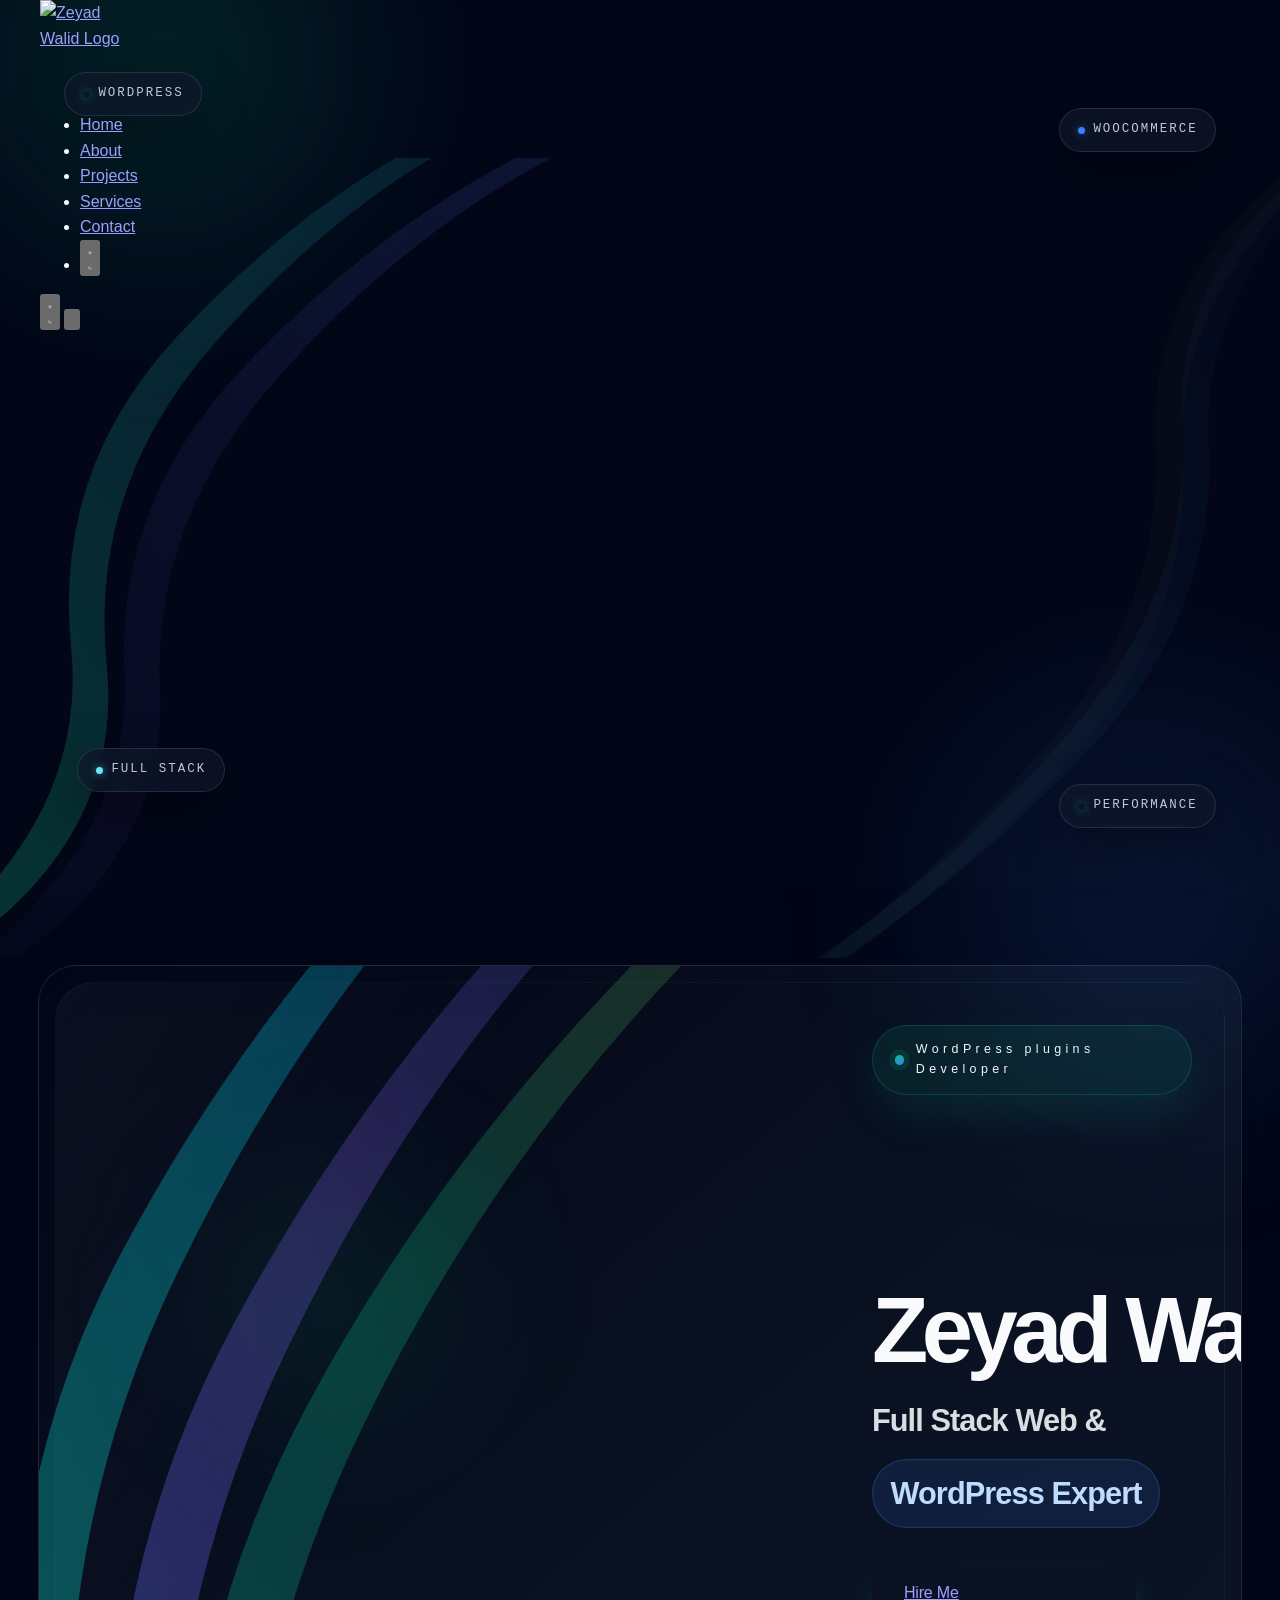
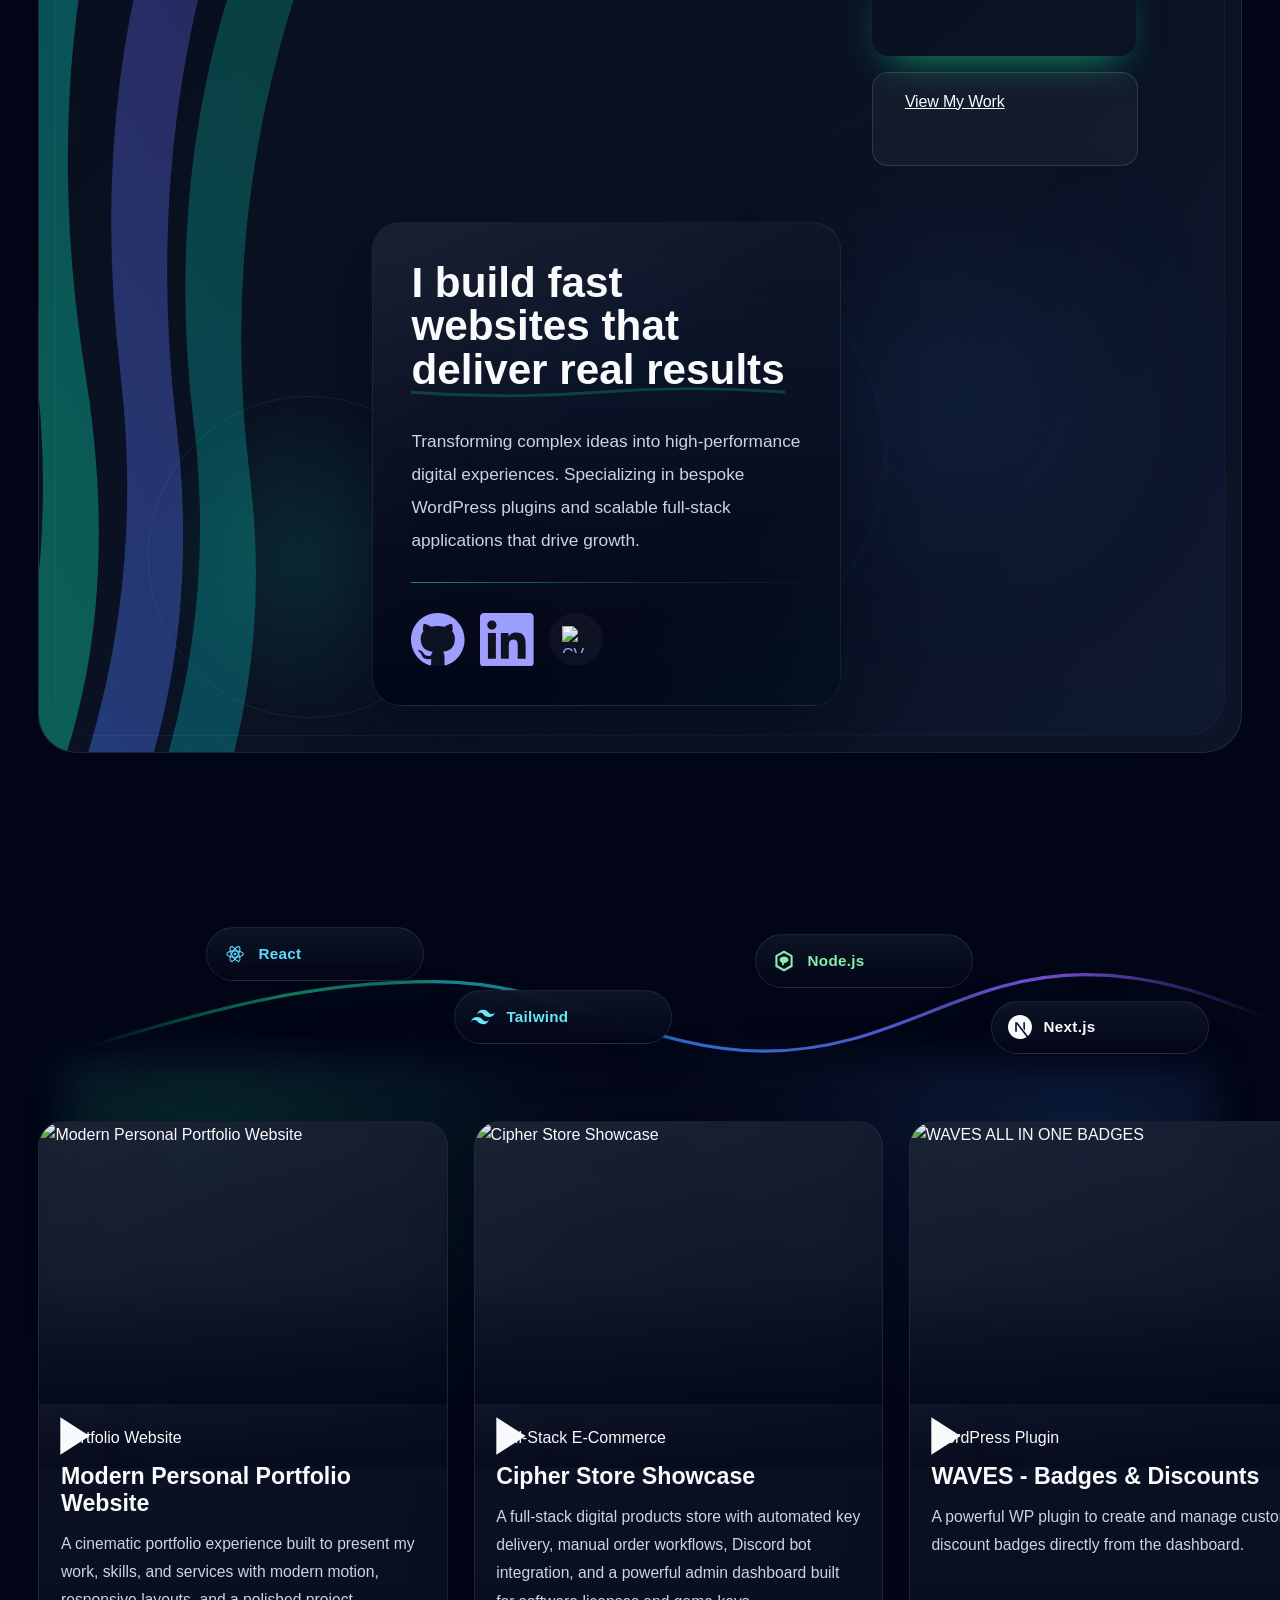
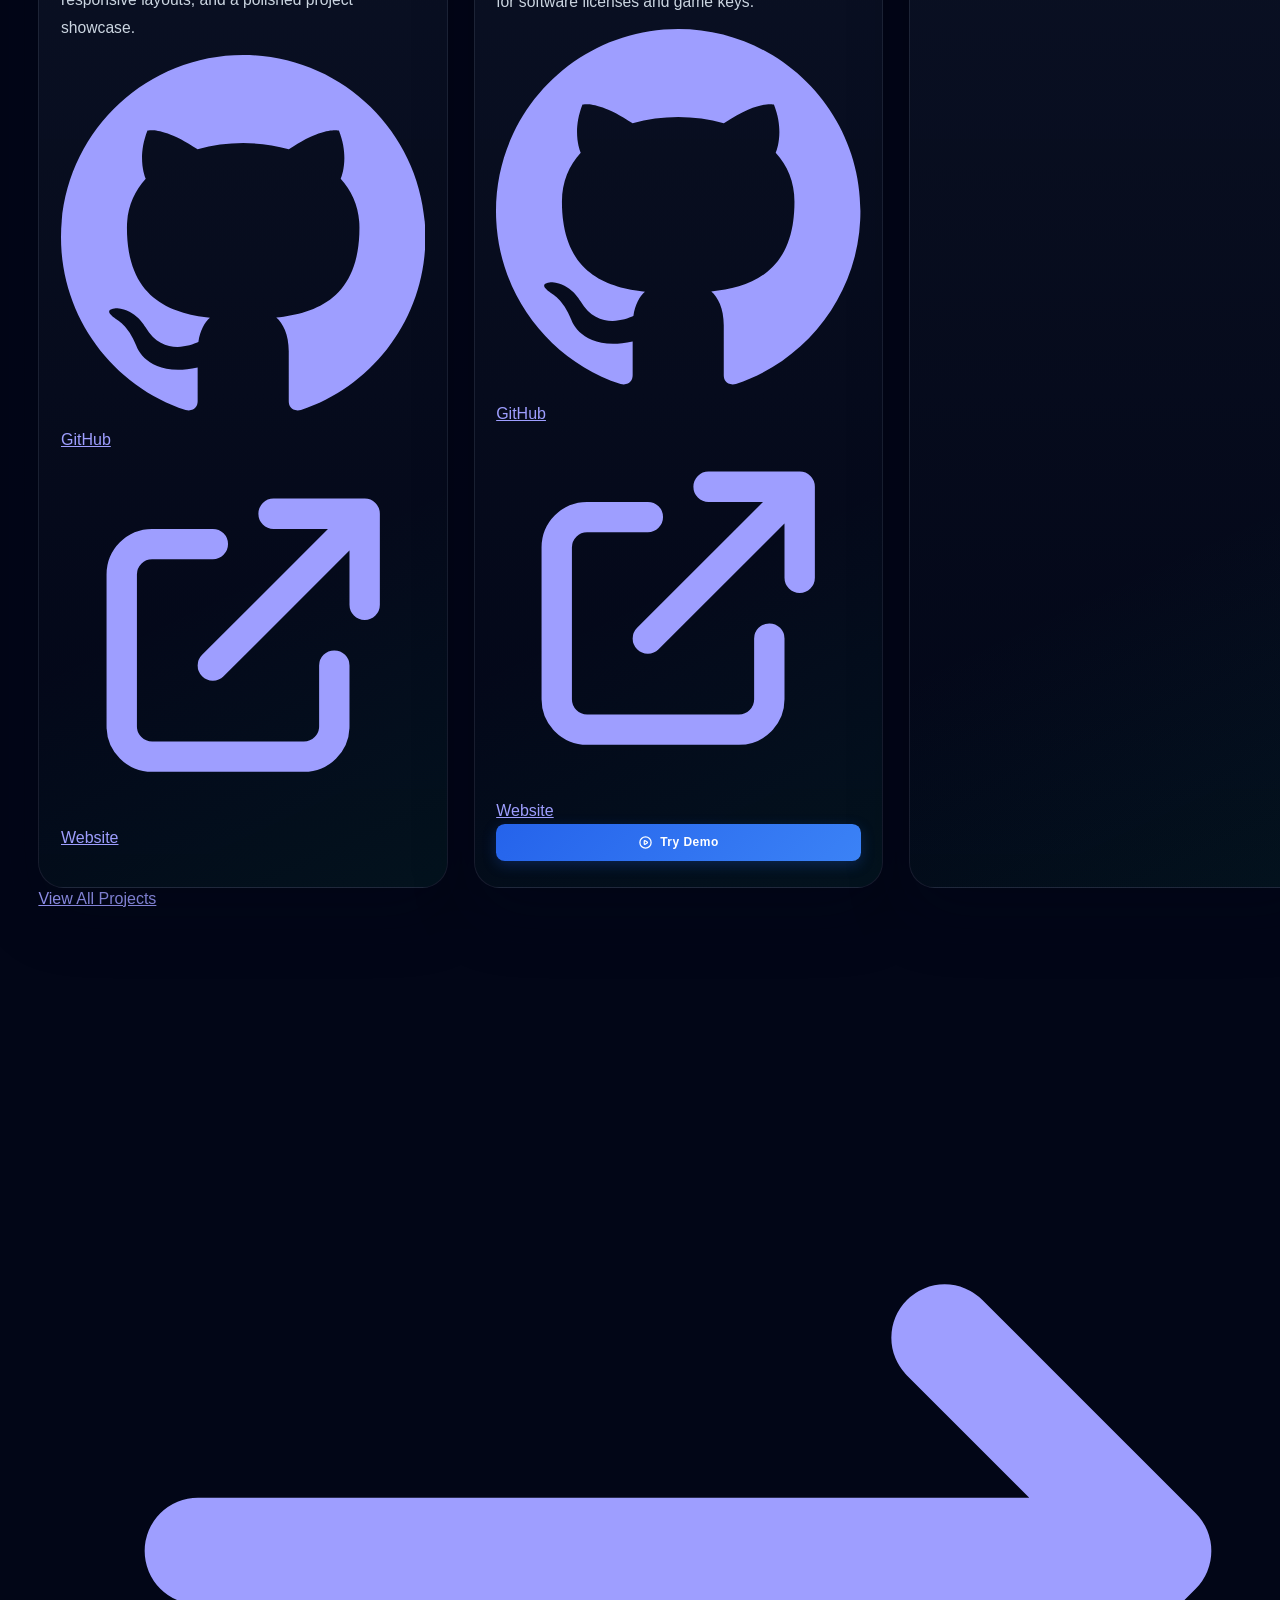
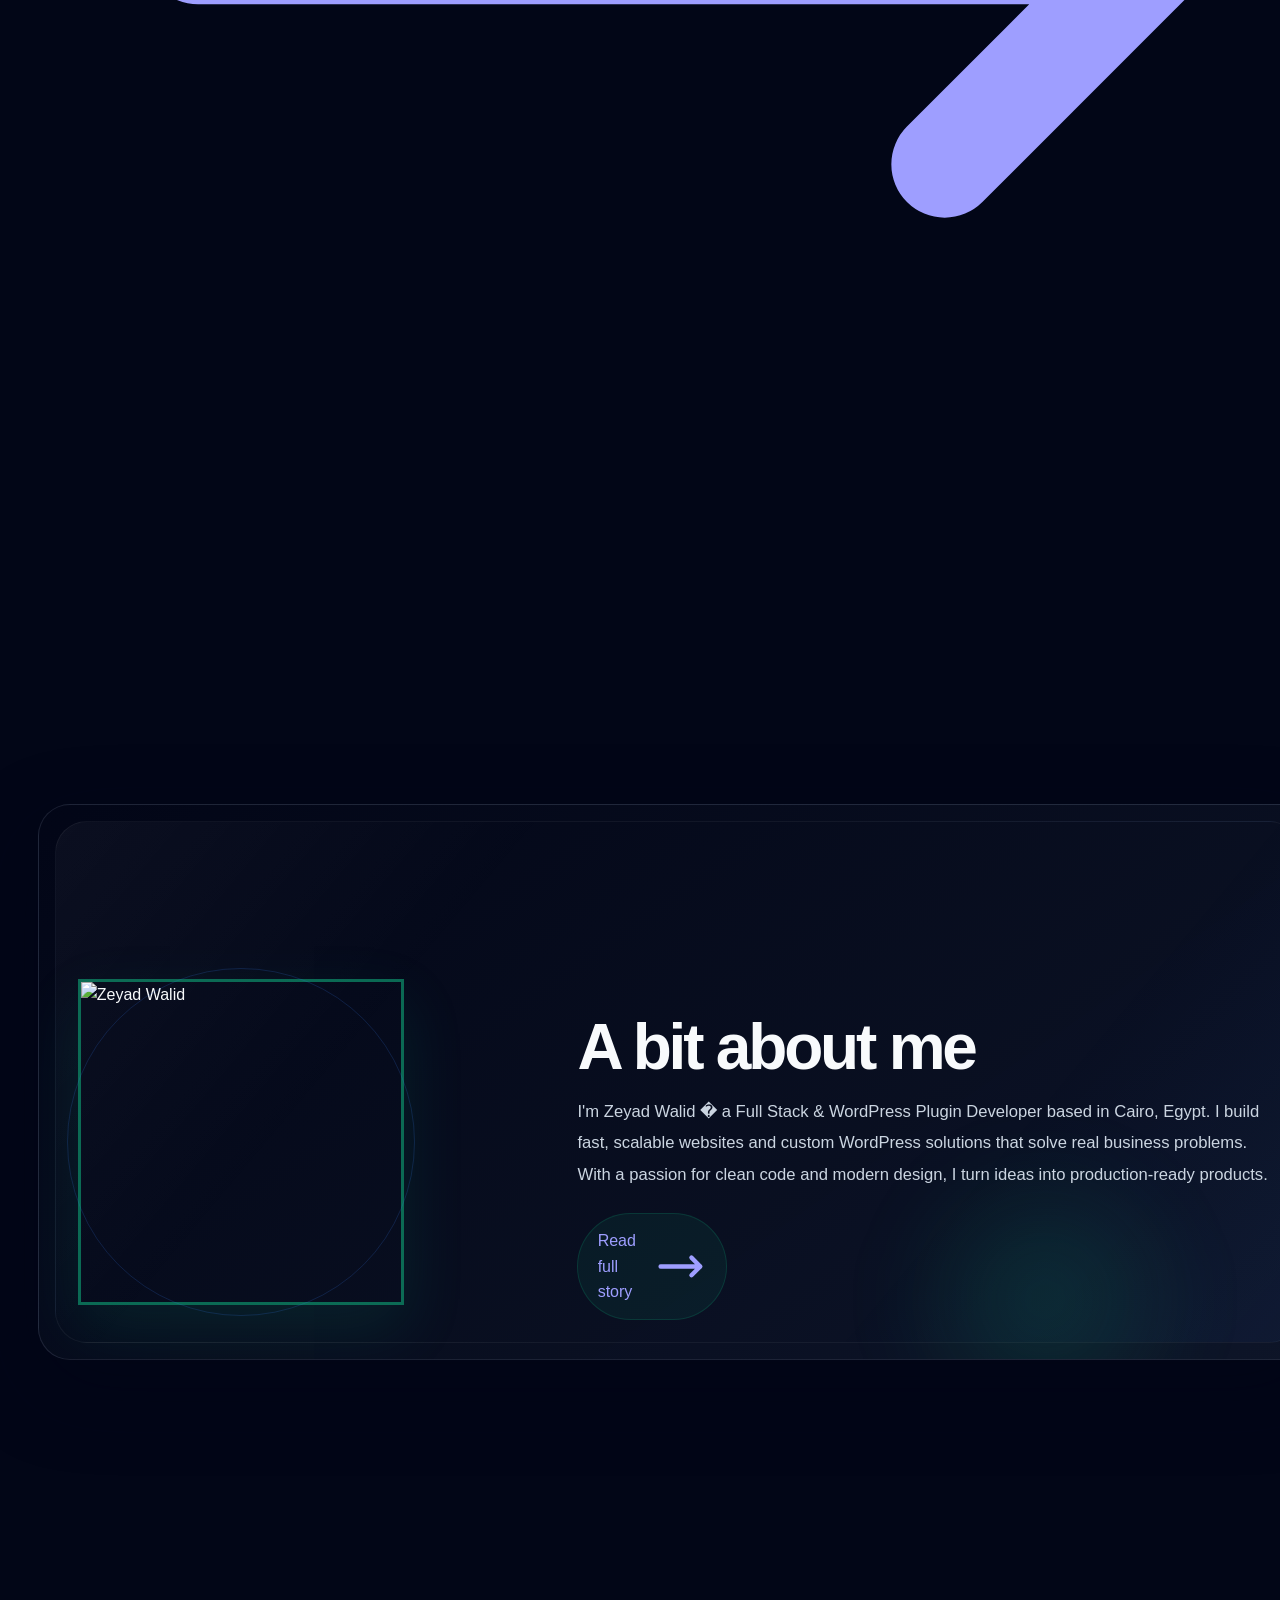
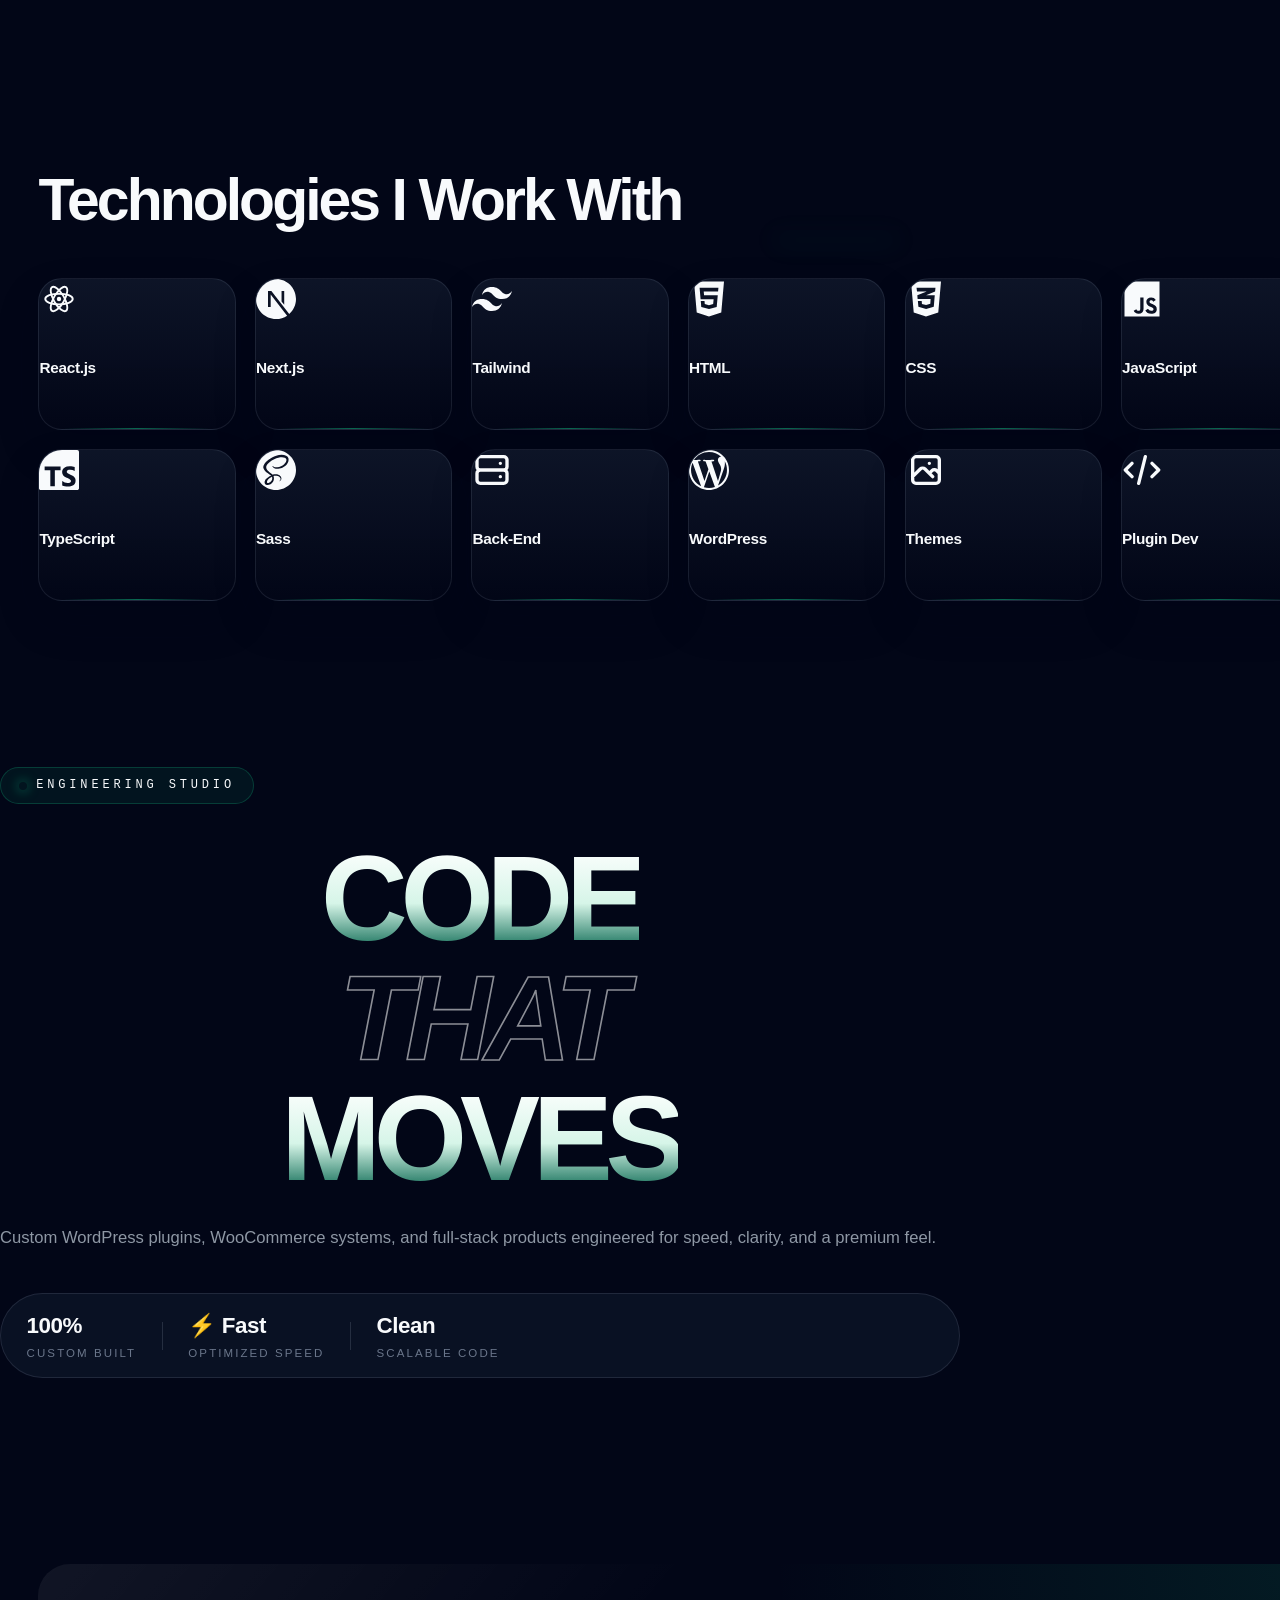
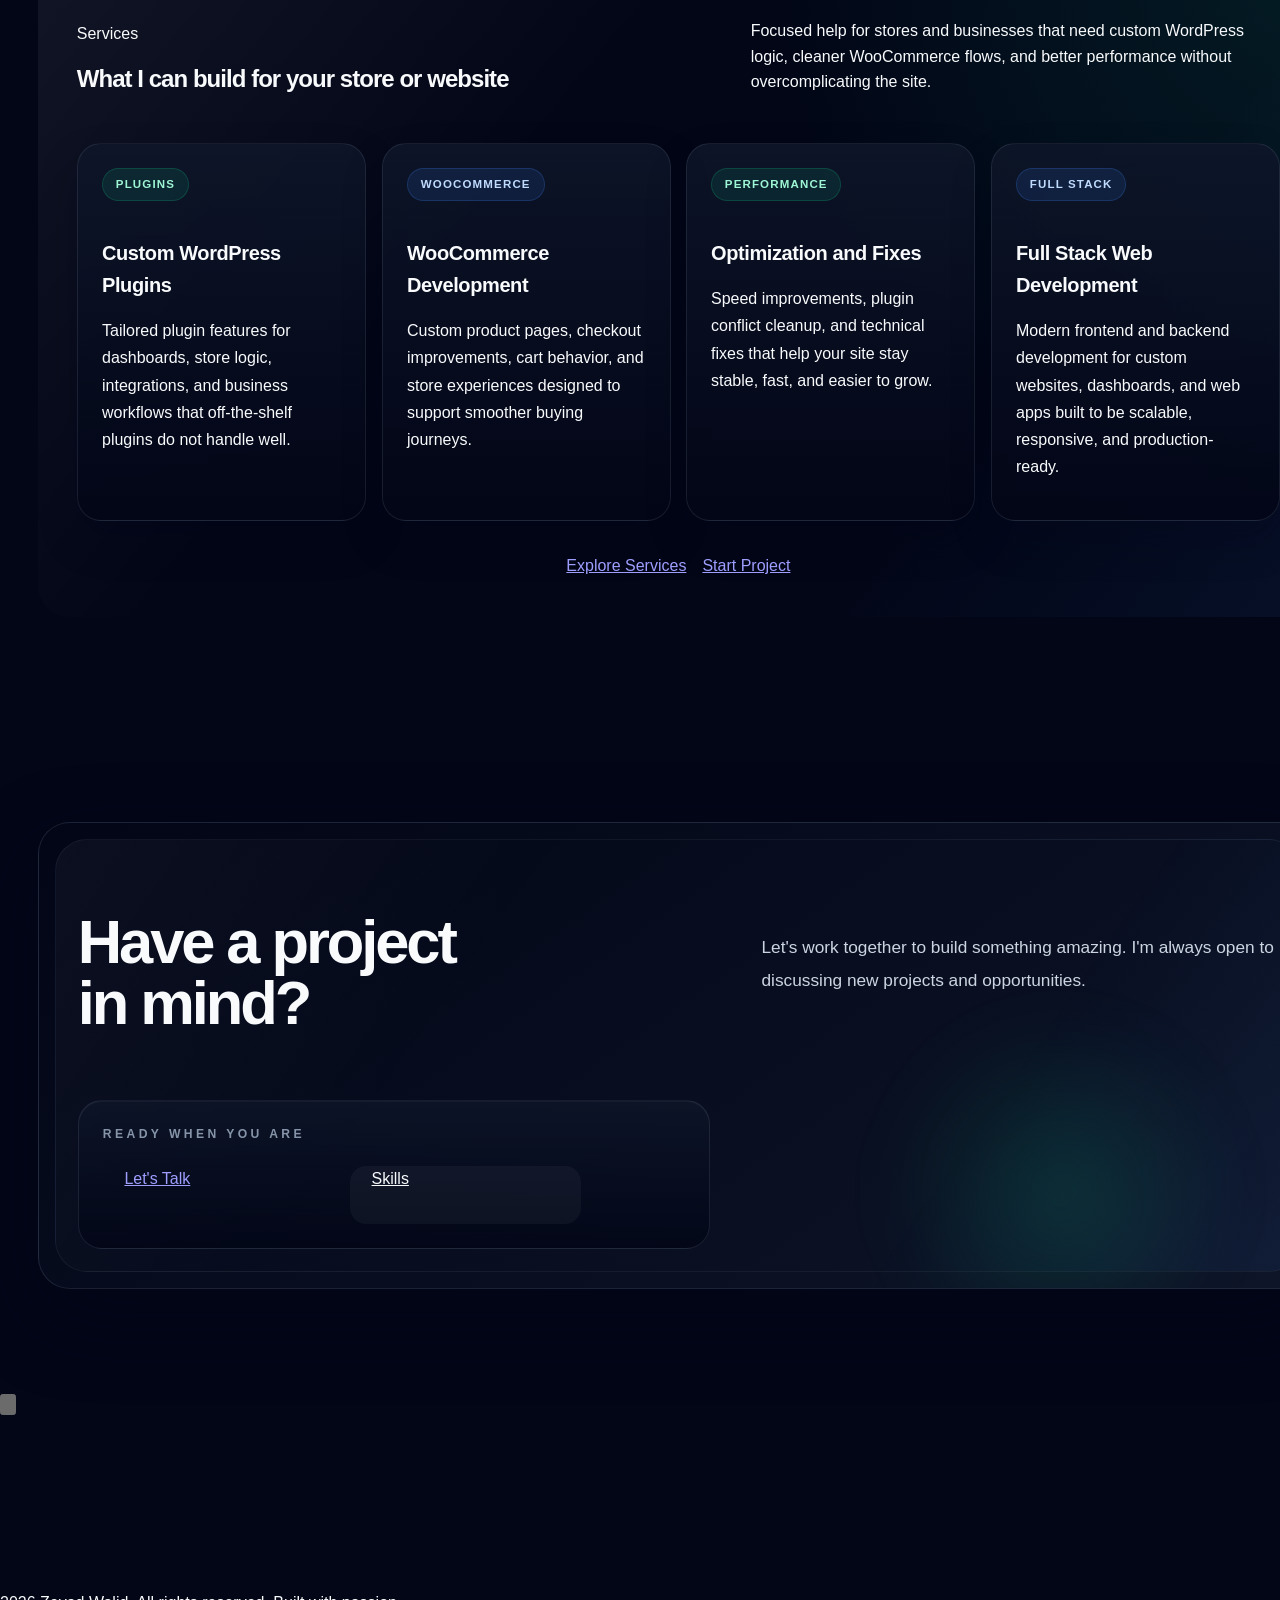
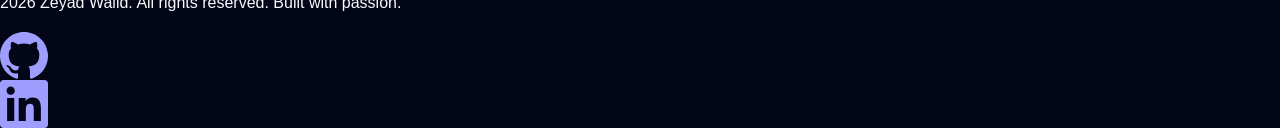
==== commit d4956c18: "Update stats section to highlight code quality, speed, and custom build metrics" ====
--- a/index.html
+++ b/index.html
@@ -594,18 +594,18 @@
 
                 <div class="kinetic-pin-meta">
                     <div class="kinetic-pin-meta-item">
-                        <span class="kinetic-pin-meta-num">07+</span>
-                        <span class="kinetic-pin-meta-label">Years building</span>
+                        <span class="kinetic-pin-meta-num">100%</span>
+                        <span class="kinetic-pin-meta-label">Custom Built</span>
                     </div>
                     <div class="kinetic-pin-meta-divider"></div>
                     <div class="kinetic-pin-meta-item">
-                        <span class="kinetic-pin-meta-num">40+</span>
-                        <span class="kinetic-pin-meta-label">Shipped projects</span>
+                        <span class="kinetic-pin-meta-num">⚡ Fast</span>
+                        <span class="kinetic-pin-meta-label">Optimized Speed</span>
                     </div>
                     <div class="kinetic-pin-meta-divider"></div>
                     <div class="kinetic-pin-meta-item">
-                        <span class="kinetic-pin-meta-num">100%</span>
-                        <span class="kinetic-pin-meta-label">Custom built</span>
+                        <span class="kinetic-pin-meta-num">Clean</span>
+                        <span class="kinetic-pin-meta-label">Scalable Code</span>
                     </div>
                 </div>
             </div>
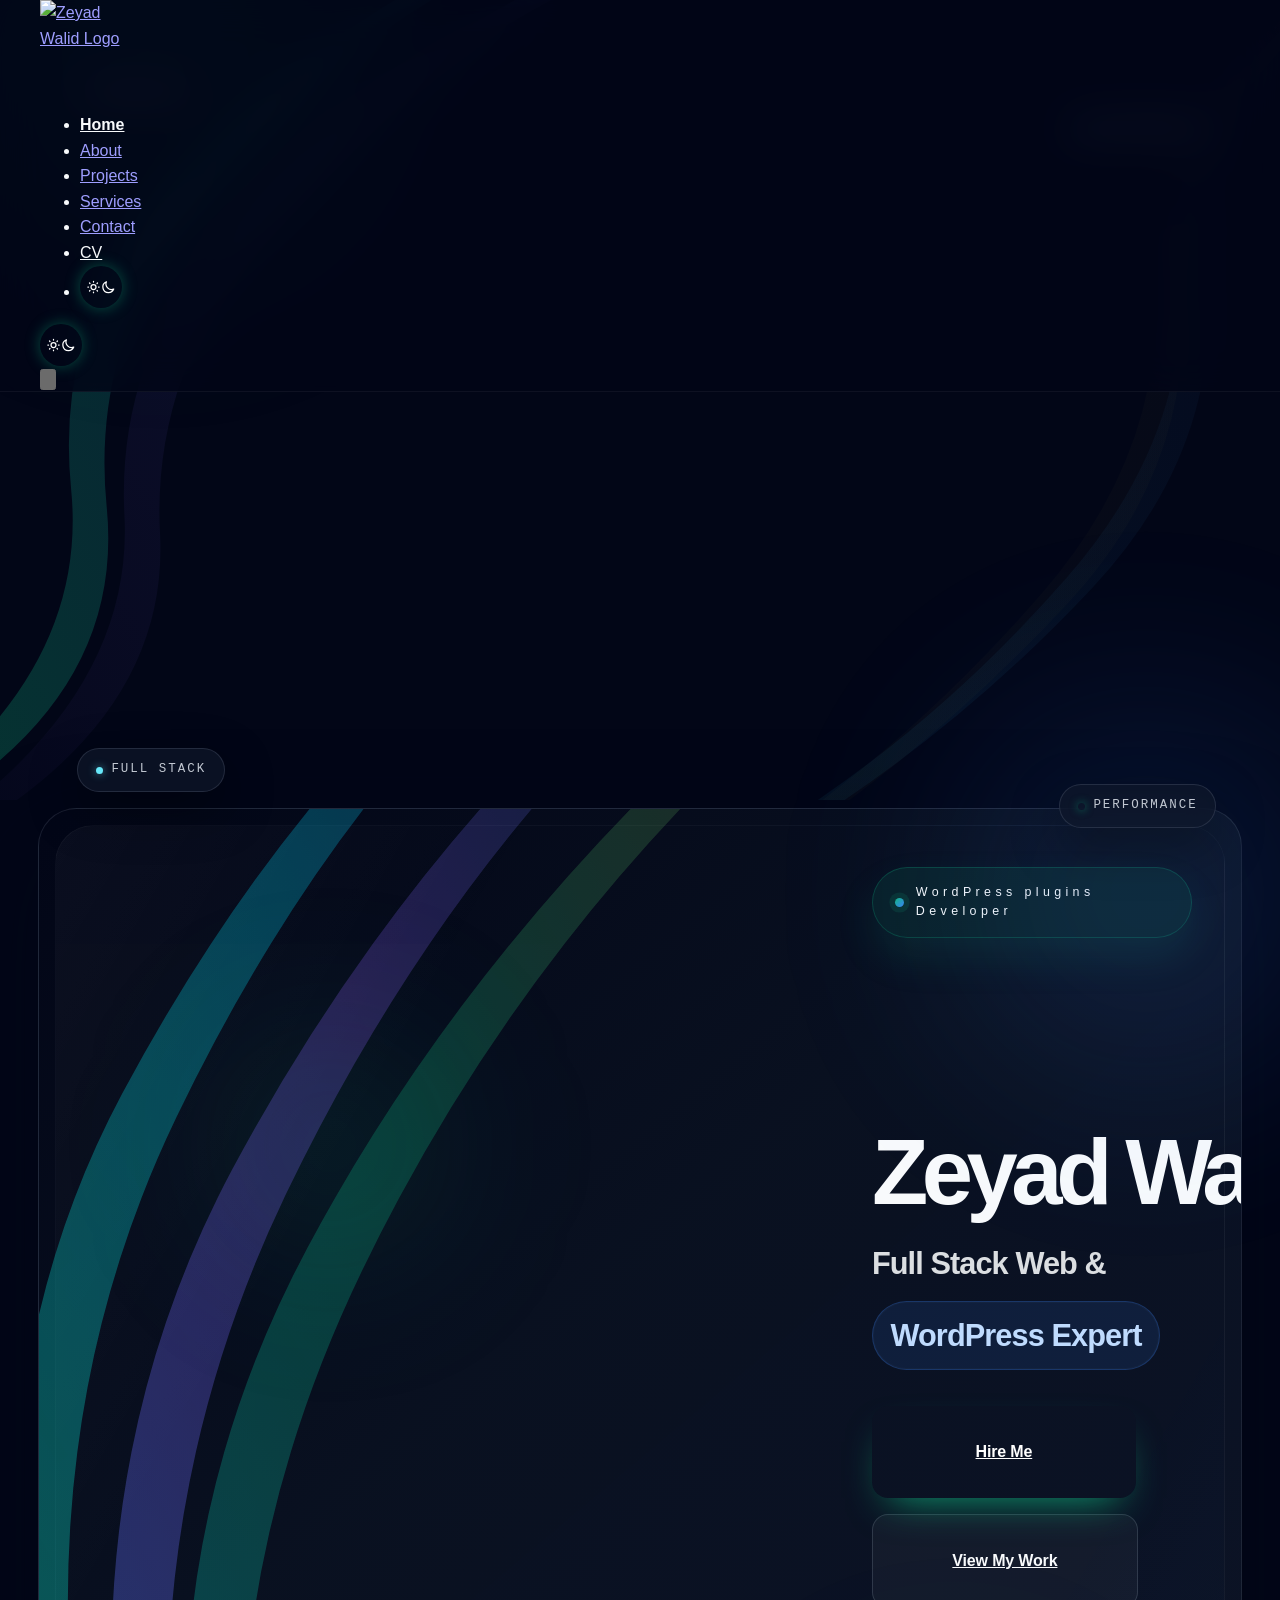
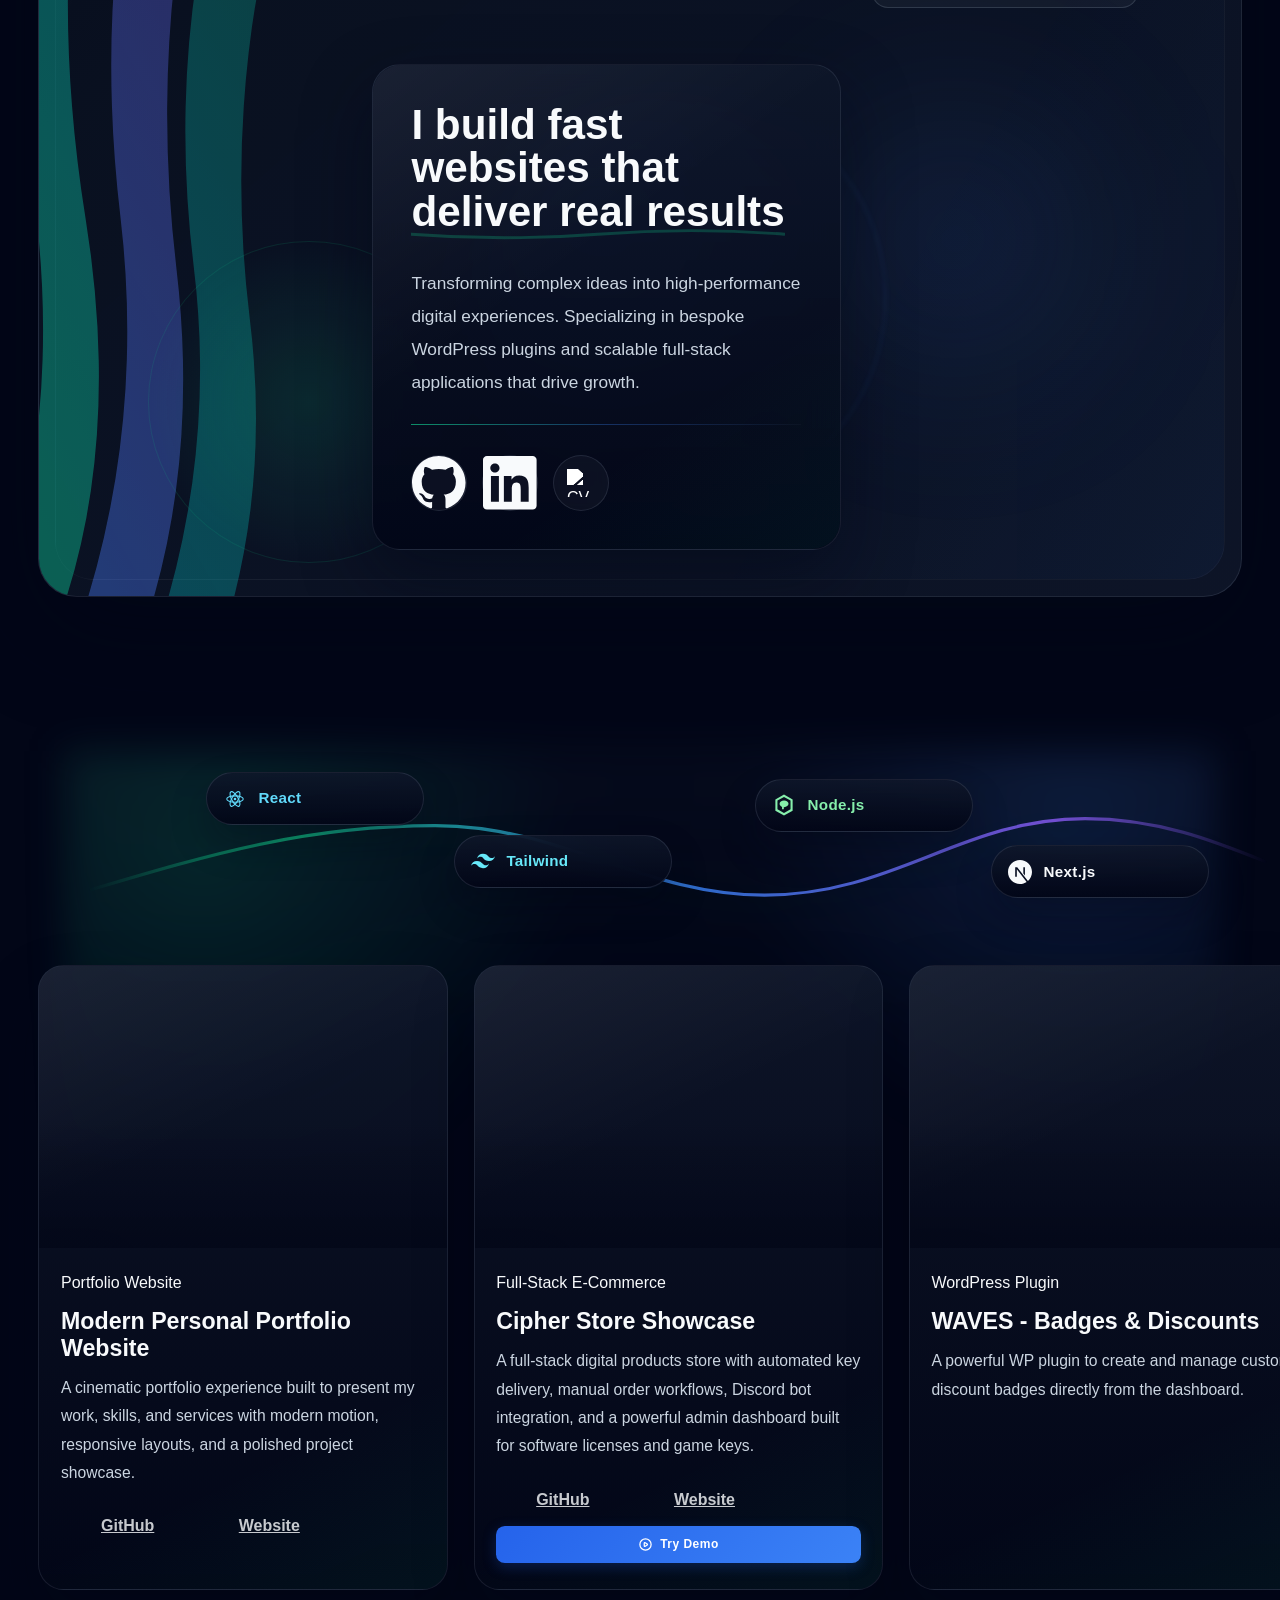
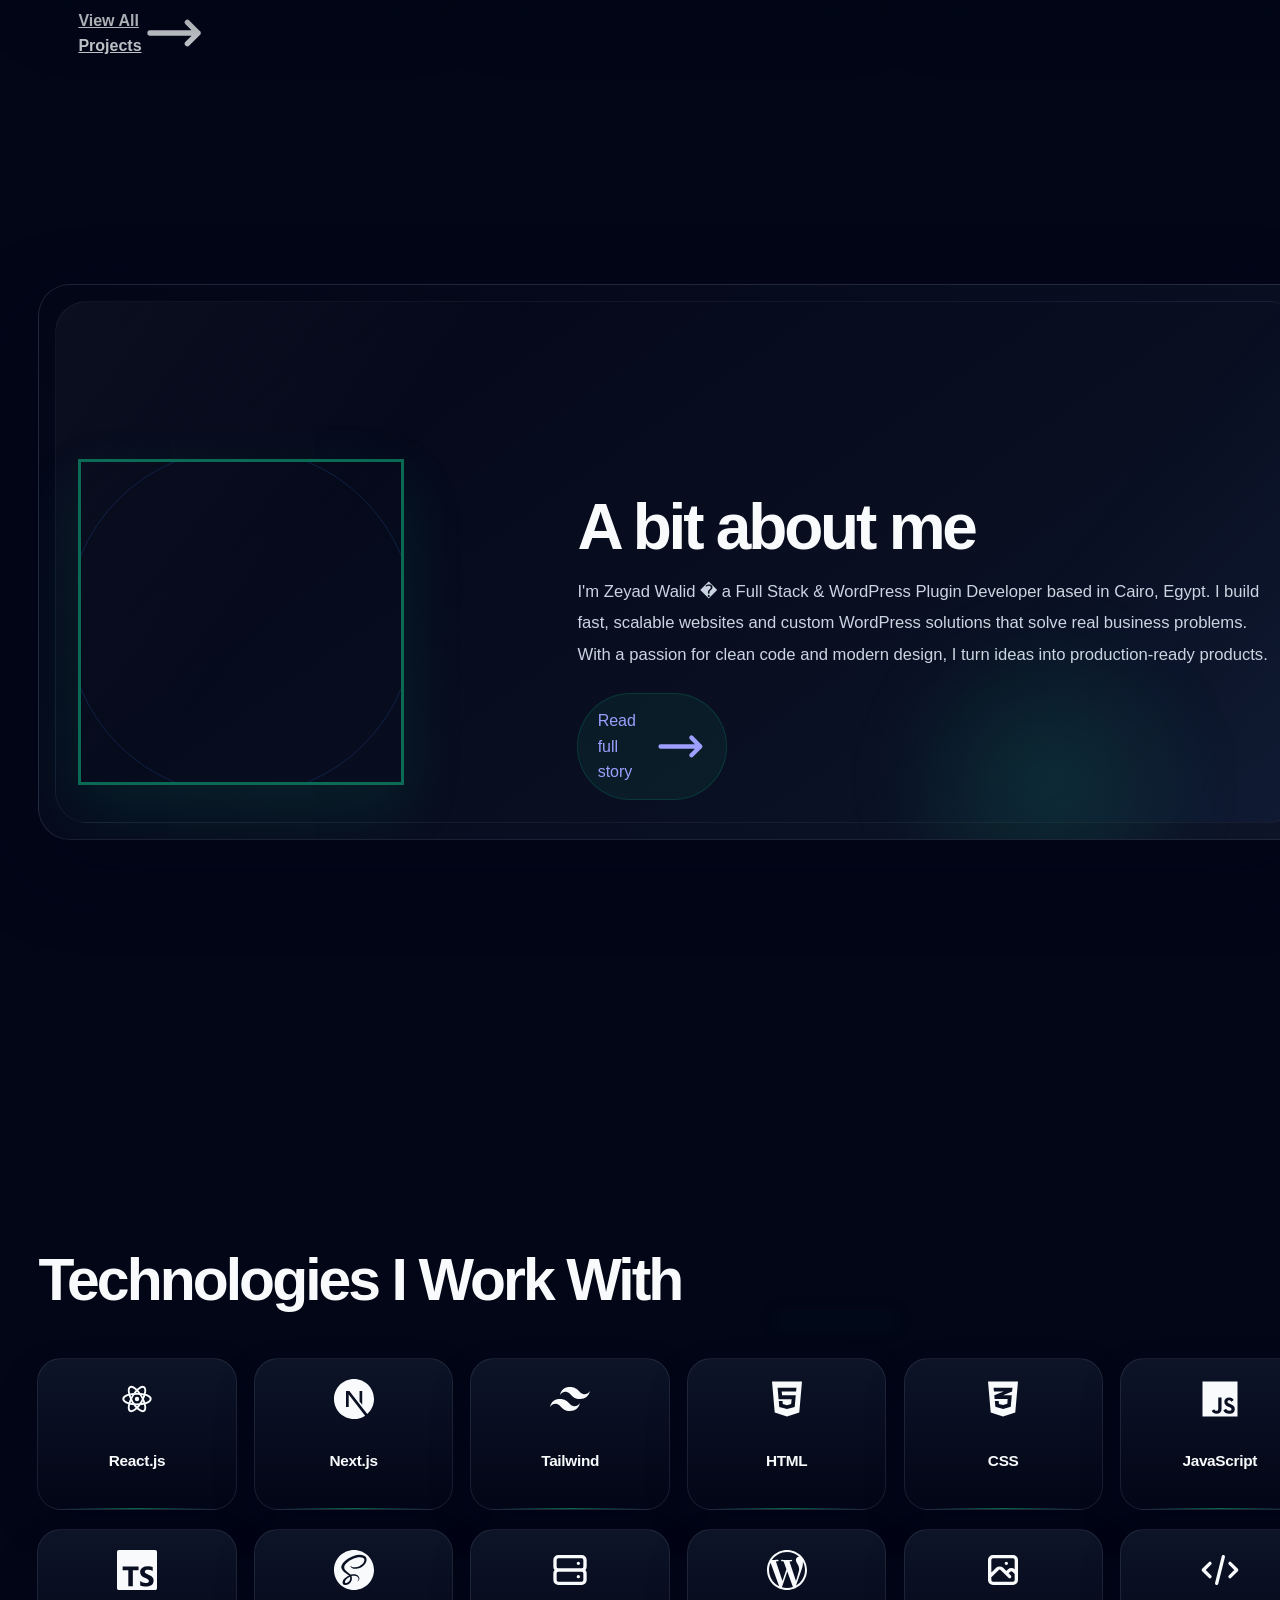
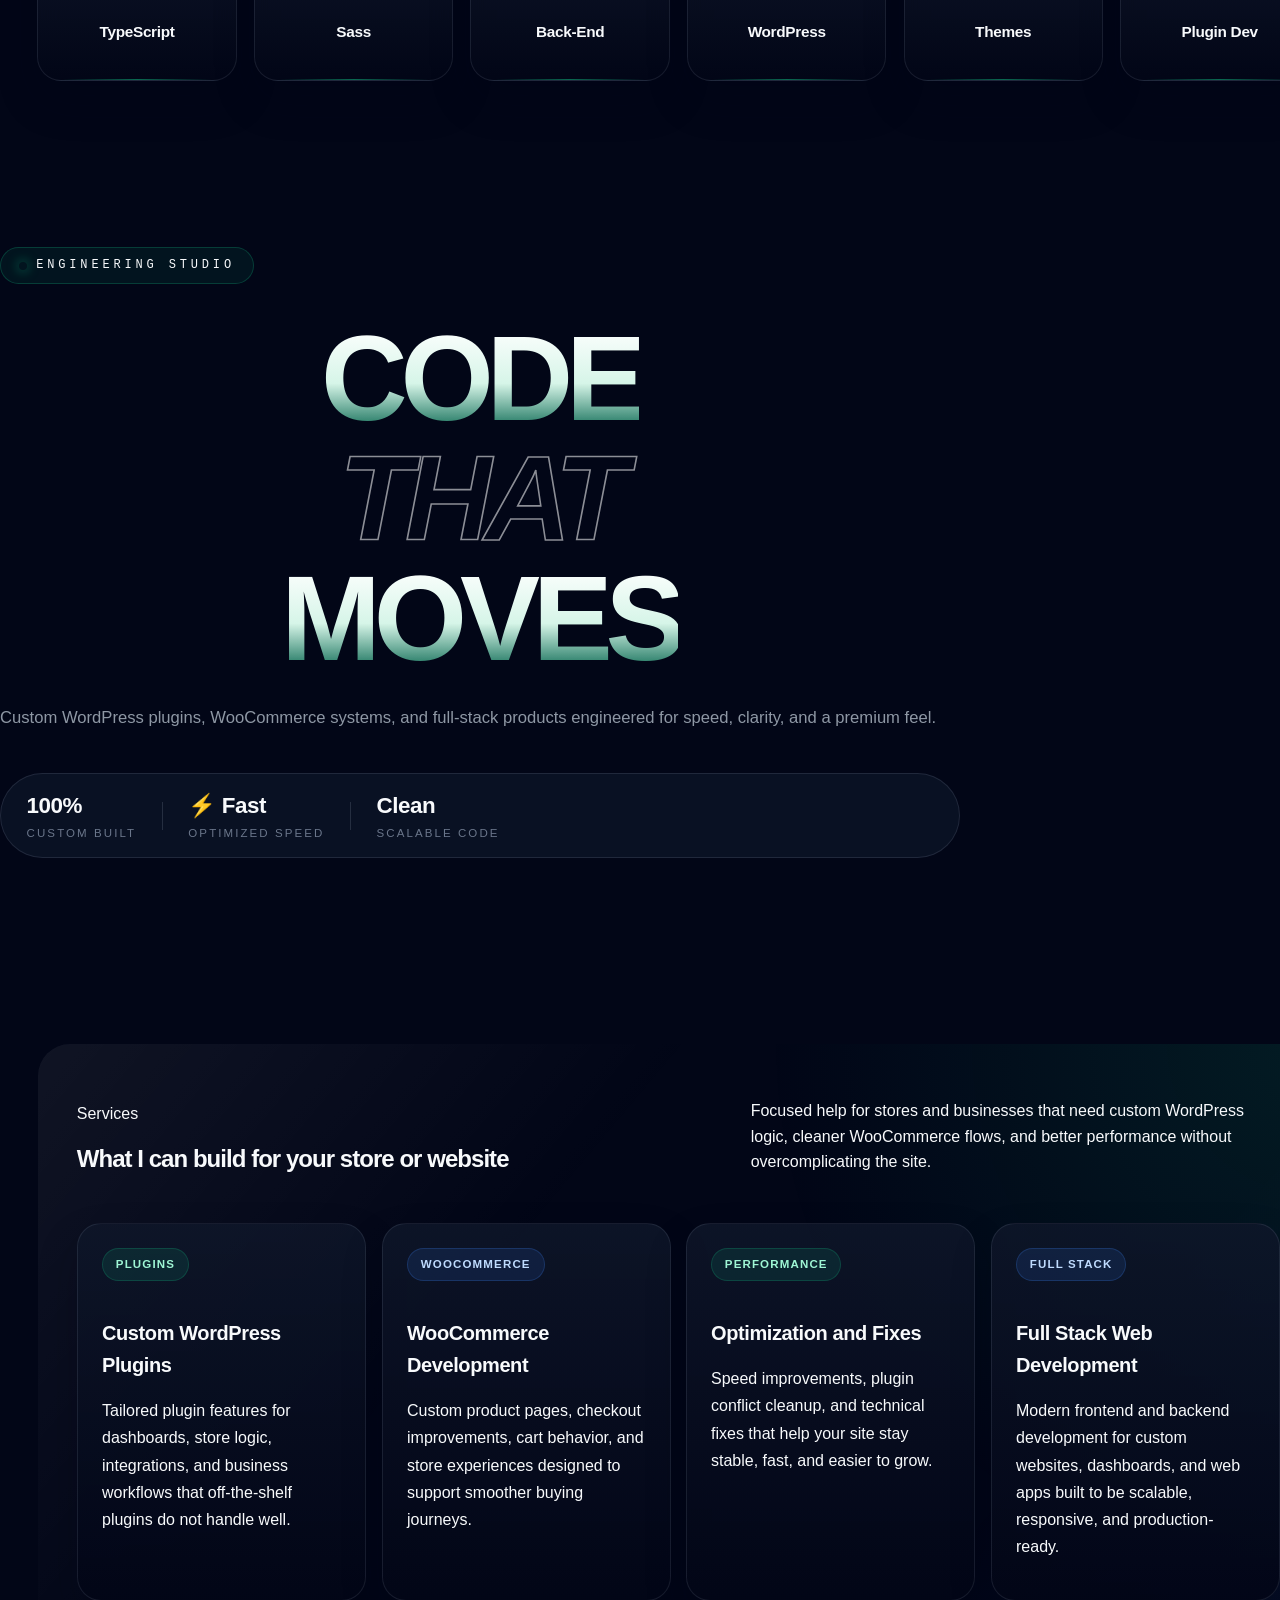
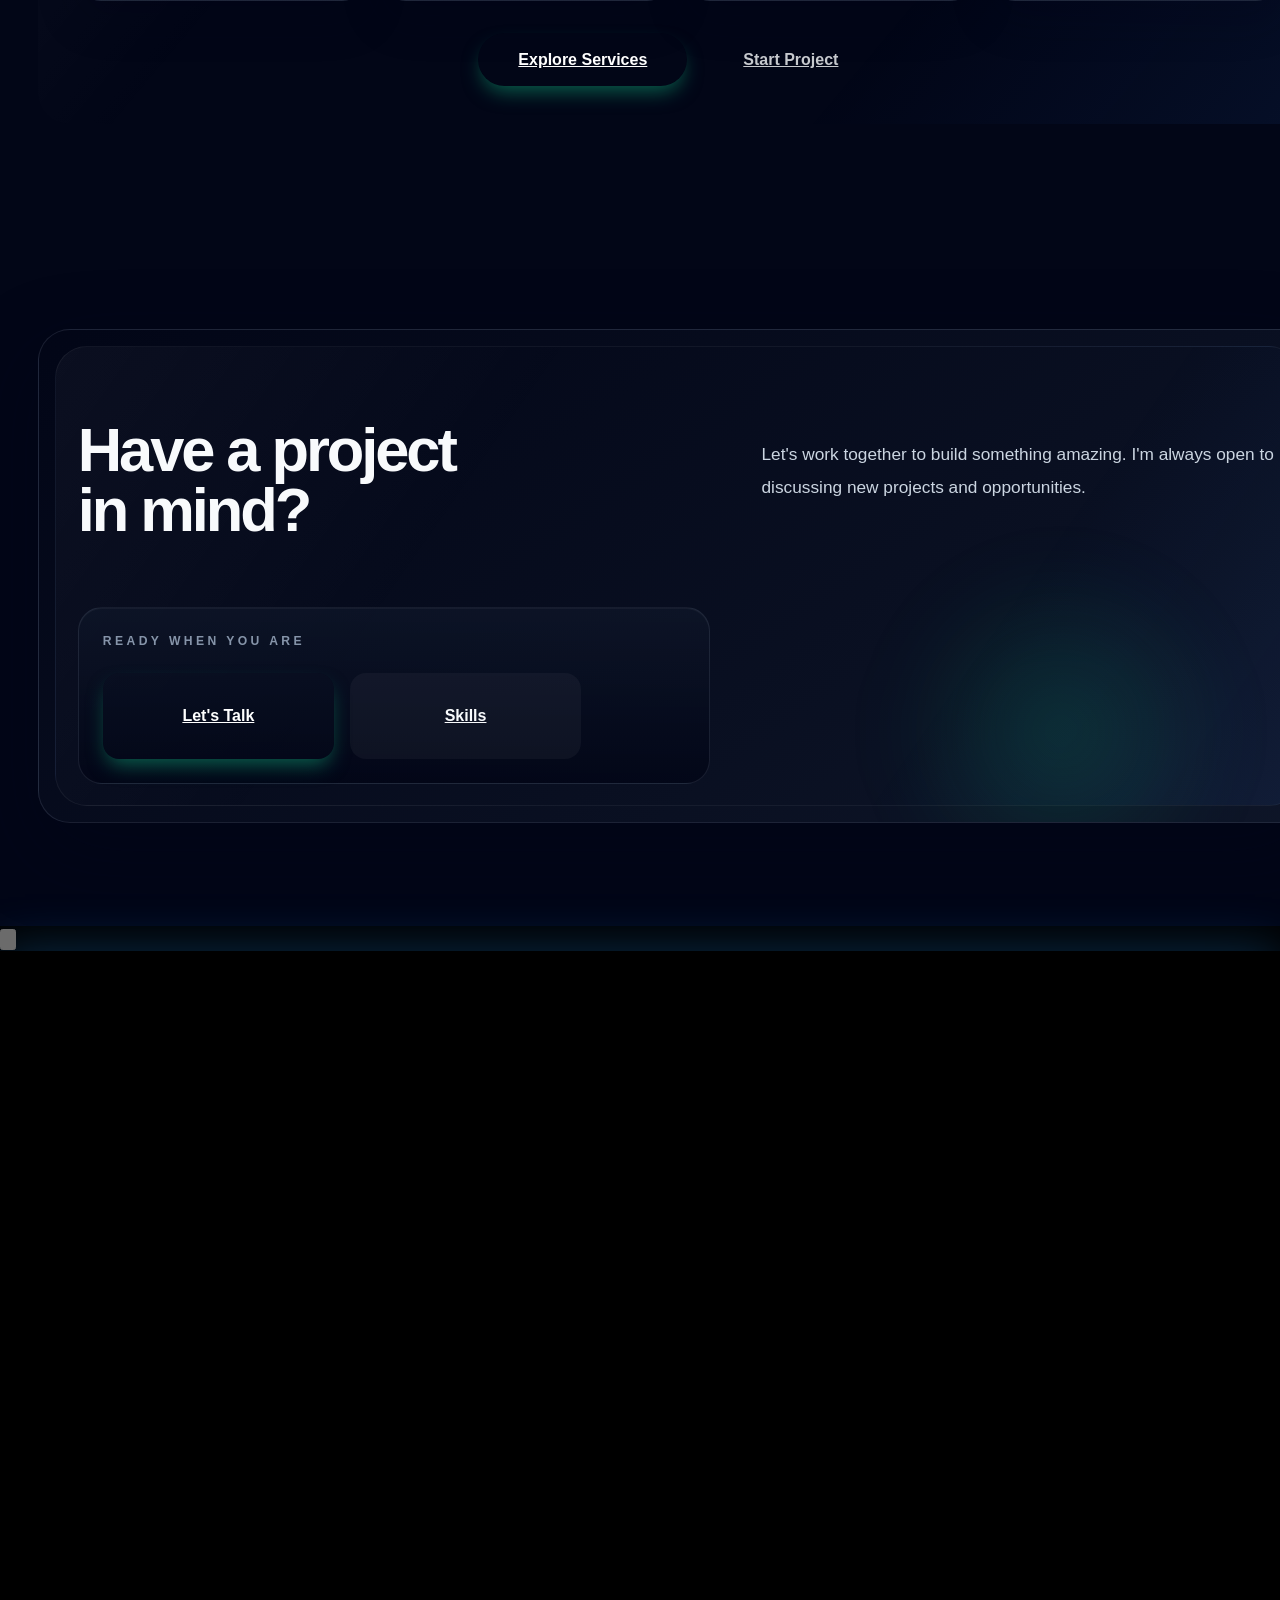
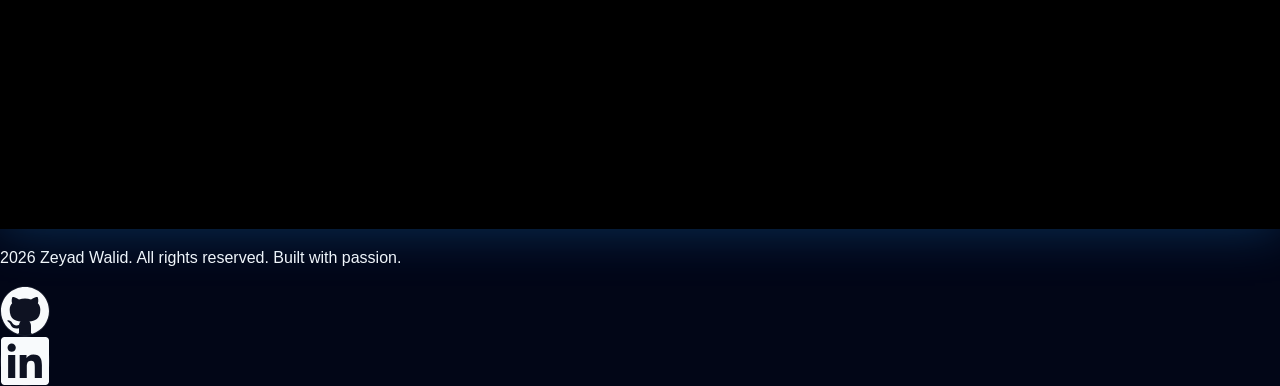
==== commit b5af6231: "feat(nav+terminal): add CV nav link; auto-typing terminal with slide carousel and scroll zoom-in - A" ====
--- a/index.html
+++ b/index.html
@@ -27,7 +27,7 @@
     <meta http-equiv="X-Content-Type-Options" content="nosniff">
     <meta http-equiv="X-XSS-Protection" content="1; mode=block">
     <meta http-equiv="Referrer-Policy" content="strict-origin-when-cross-origin">
-    <meta http-equiv="Content-Security-Policy" content="default-src 'self' 'unsafe-inline' https:; img-src 'self' data: https:; font-src 'self' https: data:; frame-src https:;">
+    <meta http-equiv="Content-Security-Policy" content="default-src 'self' 'unsafe-inline' https: file: data:; img-src 'self' data: https: file:; font-src 'self' https: data: file:; frame-src 'self' https: file:;">
     
     <!-- Open Graph SEO -->
     <meta property="og:site_name" content="Zeyad Walid Portfolio">
@@ -105,9 +105,9 @@
     <link rel="preload" as="image" href="assets/images/zeyadlogo.webp">
     <link rel="preload" as="image" href="assets/images/background.webp">
     <link rel="stylesheet" href="styles/base.css?v=16">
-    <link rel="stylesheet" href="styles/components.css?v=16">
+    <link rel="stylesheet" href="styles/components.css?v=18">
     <link rel="stylesheet" href="styles/effects.css?v=16">
-    <link rel="stylesheet" href="styles/landing.css?v=16">
+    <link rel="stylesheet" href="styles/landing.css?v=23">
     <link rel="stylesheet" href="styles/about.css?v=16">
     <link rel="stylesheet" href="styles/projects.css?v=16">
     <link rel="stylesheet" href="styles/contact.css?v=16">
@@ -165,6 +165,7 @@
                 <li><a href="projects.html" class="nav-link">Projects</a></li>
                 <li><a href="services.html" class="nav-link">Services</a></li>
                 <li><a href="contact.html" class="nav-link">Contact</a></li>
+                <li><a href="https://flowcv.com/resume/vsnfe0csf5" target="_blank" rel="noopener noreferrer" class="nav-link nav-cv-link">CV</a></li>
                 <li>
                     <button class="theme-toggle p-2 rounded-full hover:bg-gray-800 transition-colors" aria-label="Toggle Light/Dark Mode">
                         <svg class="w-6 h-6 sun-icon block" fill="none" stroke="currentColor" viewBox="0 0 24 24"><path stroke-linecap="round" stroke-linejoin="round" stroke-width="2" d="M12 3v1m0 16v1m9-9h-1M4 12H3m15.364 6.364l-.707-.707M6.343 6.343l-.707-.707m12.728 0l-.707.707M6.343 17.657l-.707.707M16 12a4 4 0 11-8 0 4 4 0 018 0z"></path></svg>
--- a/styles/components.css
+++ b/styles/components.css
@@ -0,0 +1,555 @@
+/* Custom Component Styles */
+
+/* Navigation */
+.glass-nav {
+    background: rgba(2, 6, 23, 0.8);
+    backdrop-filter: blur(20px);
+    -webkit-backdrop-filter: blur(20px);
+    border-bottom: 1px solid rgba(255, 255, 255, 0.05);
+    transition: all 0.4s ease;
+}
+
+.nav-link {
+    position: relative;
+    padding: 0.5rem 0;
+    transition: all 0.3s cubic-bezier(0.4, 0, 0.2, 1);
+}
+
+.nav-link::after {
+    content: '';
+    position: absolute;
+    bottom: -2px;
+    left: 50%;
+    width: 0;
+    height: 2px;
+    background: var(--accent);
+    transition: all 0.3s cubic-bezier(0.4, 0, 0.2, 1);
+    transform: translateX(-50%);
+}
+
+.nav-link:hover {
+    color: var(--accent);
+}
+
+.nav-link:hover::after,
+.nav-link.active::after {
+    width: 100%;
+}
+
+.nav-link.active {
+    color: var(--accent);
+    font-weight: 700;
+}
+
+/* Navbar CV link — same design as the other nav links */
+.nav-cv-link {
+    color: var(--accent);
+}
+
+.nav-cv-link.active,
+.nav-cv-link:hover {
+    color: var(--accent-hover);
+}
+
+/* Modern Focus System */
+:focus-visible {
+    outline: 2px solid var(--accent);
+    outline-offset: 4px;
+    border-radius: 4px;
+}
+
+.glass-panel:focus-within {
+    border-color: var(--accent);
+    box-shadow: 0 0 20px rgba(16, 185, 129, 0.2);
+}
+
+/* Buttons */
+.btn-primary {
+    display: inline-flex;
+    justify-content: center;
+    align-items: center;
+    padding: 0.85rem 2.5rem;
+    background: linear-gradient(135deg, var(--accent) 0%, var(--accent-hover) 100%);
+    color: #fff;
+    font-weight: 700;
+    border-radius: 9999px;
+    transition: all 0.4s cubic-bezier(0.175, 0.885, 0.32, 1.275);
+    border: none;
+    box-shadow: 0 10px 20px -5px rgba(16, 185, 129, 0.5);
+    position: relative;
+    overflow: hidden;
+    z-index: 1;
+}
+
+.btn-primary::before {
+    content: '';
+    position: absolute;
+    top: 0;
+    left: 0;
+    width: 100%;
+    height: 100%;
+    background: linear-gradient(135deg, var(--accent-hover) 0%, var(--accent) 100%);
+    opacity: 0;
+    z-index: -1;
+    transition: opacity 0.4s ease;
+}
+
+.btn-primary:hover {
+    transform: translateY(-3px) scale(1.02);
+    box-shadow: 0 15px 30px -8px rgba(16, 185, 129, 0.6);
+}
+
+.btn-primary:hover::before {
+    opacity: 1;
+}
+
+.btn-secondary {
+    display: inline-flex;
+    justify-content: center;
+    align-items: center;
+    padding: 0.85rem 2.5rem;
+    background-color: transparent;
+    color: var(--light);
+    font-weight: 600;
+    border-radius: 9999px;
+    border: 2px solid var(--gray-700);
+    transition: all 0.3s ease;
+    opacity: 0.8;
+}
+
+.btn-secondary:hover {
+    border-color: var(--light);
+    background-color: rgba(255,255,255,0.05);
+    transform: translateY(-2px);
+    opacity: 1;
+}
+
+/* Hover effects */
+.group:hover .group-hover-text-light { color: var(--light); }
+.group:hover .group-hover-text-dark { color: var(--dark); }
+.group:hover .group-hover-text-accent { color: var(--accent); }
+.group:hover .group-hover-border-accent { border-color: var(--accent); }
+.hover-border-accent:hover { border-color: var(--accent); }
+.group:hover .group-hover-opacity-40 { opacity: 0.4; }
+.group:hover .group-hover-opacity-50 { opacity: 0.5; }
+.group:hover .group-hover-translate-x-1 { transform: translateX(0.25rem); }
+.group:hover .group-hover-translate-y-1 { transform: translateY(-0.25rem); }
+.group:hover .group-hover-bg-accent { background-color: var(--accent); }
+
+
+/* Text gradients & glow */
+.text-glow {
+    text-shadow: 0 0 30px rgba(16, 185, 129, 0.2);
+    background: linear-gradient(to bottom, #fff 0%, #cbd5e1 100%);
+    -webkit-background-clip: text;
+    background-clip: text;
+    -webkit-text-fill-color: transparent;
+}
+
+.hover-glow:hover {
+    text-shadow: 0 0 10px rgba(16, 185, 129, 0.5);
+    color: var(--accent);
+    transition: all 0.3s ease;
+}
+
+.social-icon { 
+    width: 3rem; 
+    height: 3rem; 
+    border-radius: 9999px; 
+    background: rgba(255,255,255,0.05); 
+    backdrop-filter: blur(4px);
+    border: 1px solid rgba(255,255,255,0.05);
+    display: flex; 
+    align-items: center; 
+    justify-content: center; 
+    transition: transform 0.3s ease, background-color 0.3s ease, border-color 0.3s ease, color 0.3s ease, opacity 0.3s ease; 
+    color: var(--gray-400);
+    will-change: transform;
+}
+.social-icon:hover { 
+    background: var(--accent); 
+    border-color: var(--accent);
+    transform: translate3d(0, -3px, 0);
+}
+
+.social-icon img {
+    filter: brightness(0) invert(1);
+    transition: filter 0.3s ease;
+}
+
+.social-icon:hover img {
+    filter: brightness(0);
+}
+
+/* Background patterns */
+.bg-gradient-to-b { background-image: linear-gradient(to bottom, var(--tw-gradient-stops)); }
+.from-transparent { --tw-gradient-from: transparent; --tw-gradient-stops: var(--tw-gradient-from), var(--tw-gradient-to, rgba(0, 0, 0, 0)); }
+.to-dark { --tw-gradient-to: rgba(2, 6, 23, 0.95); }
+.bg-gradient-to-r { background-image: linear-gradient(to right, var(--tw-gradient-stops)); }
+.from-accent { --tw-gradient-from: var(--accent); --tw-gradient-stops: var(--tw-gradient-from), var(--tw-gradient-to, rgba(16, 185, 129, 0)); }
+.to-blue-accent { --tw-gradient-to: var(--blue-accent); }
+
+.blur { filter: blur(20px); }
+
+
+
+/* Form Styles */
+input:focus, textarea:focus {
+    outline: none;
+    border-color: var(--accent);
+    box-shadow: 0 0 0 1px var(--accent);
+}
+
+/* Custom Scrollbar */
+::-webkit-scrollbar {
+    width: 8px;
+}
+
+::-webkit-scrollbar-track {
+    background: var(--dark-secondary);
+}
+
+::-webkit-scrollbar-thumb {
+    background: var(--gray-700);
+    border-radius: 4px;
+}
+
+::-webkit-scrollbar-thumb:hover {
+    background: var(--accent);
+}
+
+/* Video Modal specific styles & Animations */
+.bg-black { background-color: #000; }
+.bg-opacity-95 { background-color: rgba(0, 0, 0, 0.95); }
+.backdrop-blur-sm { backdrop-filter: blur(4px); -webkit-backdrop-filter: blur(4px); }
+.modal-video-container { padding-top: 56.25%; }
+.shadow-glow { box-shadow: 0 0 50px rgba(33, 150, 243, 0.3); }
+
+.animate-ping {
+    animation: ping 1.5s cubic-bezier(0, 0, 0.2, 1) infinite;
+}
+@keyframes ping {
+    75%, 100% {
+        transform: scale(2);
+        opacity: 0;
+    }
+}
+
+/* Skeleton Loading Animation */
+.skeleton {
+    background: linear-gradient(90deg, var(--dark-secondary) 25%, var(--gray-800) 50%, var(--dark-secondary) 75%);
+    background-size: 200% 100%;
+    animation: skeleton-loading 1.5s infinite;
+}
+@keyframes skeleton-loading {
+    0% { background-position: 200% 0; }
+    100% { background-position: -200% 0; }
+}
+
+/* Skeleton Image Wrapper */
+.skeleton-img-wrapper {
+    position: relative;
+    overflow: hidden;
+}
+.skeleton-img-wrapper .skeleton {
+    position: absolute;
+    inset: 0;
+    z-index: 10;
+    transition: opacity 0.5s ease;
+    pointer-events: none;
+}
+.skeleton-img-wrapper img {
+    opacity: 0;
+    transition: opacity 0.5s ease;
+}
+.skeleton-img-wrapper img.loaded {
+    opacity: 1;
+}
+
+/* Light mode skeleton */
+[data-theme="light"] .skeleton {
+    background: linear-gradient(90deg, #e2e8f0 25%, #f1f5f9 50%, #e2e8f0 75%);
+    background-size: 200% 100%;
+}
+
+/* Feedback-Driven Skill Grid (Landing Page) */
+.skills-icon-grid {
+    display: grid;
+    grid-template-columns: repeat(2, 1fr);
+    gap: 1rem;
+    justify-items: center;
+    margin-top: 3rem;
+}
+
+@media (min-width: 640px) {
+    .skills-icon-grid { grid-template-columns: repeat(3, 1fr); gap: 1.5rem; }
+}
+
+@media (min-width: 768px) {
+    .skills-icon-grid { grid-template-columns: repeat(4, 1fr); gap: 2rem; }
+}
+
+@media (min-width: 1024px) {
+    .skills-icon-grid { grid-template-columns: repeat(5, 1fr); }
+}
+
+.icon-skill-card {
+    position: relative;
+    width: 100%;
+    max-width: 200px;
+    height: 140px;
+    border-radius: 1rem;
+    border: 1px solid rgba(255, 255, 255, 0.1);
+    background: linear-gradient(to bottom, rgba(255, 255, 255, 0.05), rgba(255, 255, 255, 0.02));
+    backdrop-filter: blur(12px);
+    -webkit-backdrop-filter: blur(12px);
+    display: flex;
+    flex-direction: column;
+    align-items: center;
+    justify-content: center;
+    overflow: hidden;
+    transition: all 0.3s ease;
+}
+
+@media (min-width: 640px) {
+    .icon-skill-card { height: 160px; }
+}
+
+.icon-skill-card:hover {
+    transform: translateY(-6px) scale(1.05);
+    border-color: var(--accent);
+    box-shadow: 0 10px 30px -10px rgba(16, 185, 129, 0.3);
+}
+
+.icon-skill-card::before {
+    content: '';
+    position: absolute;
+    top: 0;
+    left: -120%;
+    height: 100%;
+    width: 60%;
+    background: linear-gradient(to right, transparent, rgba(255, 255, 255, 0.15), transparent);
+    transform: skewX(-25deg);
+    transition: all 0.7s ease;
+}
+
+.icon-skill-card:hover::before {
+    left: 140%;
+}
+
+.icon-skill-card svg {
+    font-size: 2rem;
+    margin-bottom: 0.75rem;
+    color: var(--accent);
+    position: relative;
+    z-index: 10;
+}
+
+@media (min-width: 640px) {
+    .icon-skill-card svg { font-size: 2.5rem; }
+}
+
+.icon-skill-card h3 {
+    font-size: 0.875rem;
+    font-weight: 600;
+    position: relative;
+    z-index: 10;
+    text-align: center;
+    padding: 0 0.5rem;
+}
+
+@media (min-width: 640px) {
+    .icon-skill-card h3 { font-size: 1rem; }
+}
+
+/* Background Canvas */
+#wave-canvas {
+    position: fixed;
+    top: 0;
+    left: 0;
+    width: 100vw;
+    height: 100vh;
+    z-index: 0;
+    pointer-events: none;
+    opacity: 0.5;
+}
+
+/* Re-adding original skill bar styles */
+.skill-bar {
+    height: 100%;
+    border-radius: 9999px;
+    width: 0;
+    transition: width 1s ease-out;
+}
+
+/* Light Theme Overrides */
+[data-theme="light"] {
+    --dark: #f8fafc;
+    --dark-secondary: #f1f5f9;
+    --light: #0f172a;
+    --gray-400: #64748b;
+    --gray-500: #475569;
+    --gray-700: #cbd5e1;
+    --gray-800: #e2e8f0;
+    --gray-900: #f8fafc;
+}
+[data-theme="light"] body {
+    background-image: linear-gradient(rgb(248 250 252 / 12%), rgb(248 250 252 / 57%)), url('../assets/images/background.webp');
+    background-color: #f8fafc;
+    color: var(--light);
+}
+[data-theme="light"] .glass-panel {
+    background: rgba(255, 255, 255, 0.6);
+    backdrop-filter: blur(8px);
+    border-color: rgba(255, 255, 255, 0.3);
+    box-shadow: 0 8px 32px rgba(0, 0, 0, 0.05);
+}
+[data-theme="light"] .glass-nav {
+    background: rgba(2, 6, 23, 0.7) !important;
+    border-bottom: 1px solid rgba(255, 255, 255, 0.05) !important;
+    backdrop-filter: blur(10px) !important;
+}
+[data-theme="light"] .glass-nav a,
+[data-theme="light"] .glass-nav .mobile-menu-btn svg {
+    color: white !important;
+    stroke: white !important;
+}
+[data-theme="light"] .glass-nav a:hover,
+[data-theme="light"] .glass-nav .mobile-menu-btn:hover svg {
+    color: var(--accent) !important;
+    stroke: var(--accent) !important;
+}
+/* Mobile menu dropdown in light mode - needs dark text since bg is light */
+[data-theme="light"] .nav-links.flex.flex-col {
+    background: rgba(15, 23, 42, 0.95) !important;
+    backdrop-filter: blur(10px) !important;
+}
+[data-theme="light"] .nav-links.flex.flex-col a {
+    color: white !important;
+}
+
+[data-theme="light"] .text-gray-300 { color: #334155; }
+[data-theme="light"] .text-gray-400 { color: #475569; }
+[data-theme="light"] .bg-dark-secondary { background-color: var(--dark-secondary); }
+[data-theme="light"] #about.bg-dark-secondary,
+[data-theme="light"] #contact.bg-dark-secondary,
+[data-theme="light"] #projects { background-color: #f1f5f966; }
+[data-theme="light"] .border-gray-800 { border-color: var(--gray-800); }
+[data-theme="light"] .hover-border-accent:hover { border-color: var(--accent) !important; }
+[data-theme="light"] .social-icon { background: rgba(255, 255, 255, 0.4); color: #0f172a; border-color: rgba(0, 0, 0, 0.1); }
+[data-theme="light"] .social-icon:hover { background: var(--accent); color: white; border-color: var(--accent); }
+[data-theme="light"] .social-icon img { filter: brightness(0); }
+[data-theme="light"] .social-icon:hover img { filter: brightness(0) invert(1); }
+[data-theme="light"] .btn-secondary { background: rgba(255, 255, 255, 0.4); color: #0f172a; border-color: rgba(0, 0, 0, 0.1); }
+[data-theme="light"] .btn-secondary:hover { background: rgba(0, 0, 0, 0.05); color: var(--accent); border-color: var(--accent); box-shadow: 0 4px 14px 0 rgba(0, 0, 0, 0.05); }
+[data-theme="light"] footer { background: transparent !important; color: #0f172a; border: none !important; backdrop-filter: none !important; box-shadow: none !important; }
+[data-theme="light"] body:has(#about) footer,
+[data-theme="light"] body:has(#contact) footer,
+[data-theme="light"] body:has(#projects) footer {
+    background-color: #f1f5f966 !important;
+}
+[data-theme="light"] #contact .reveal-left {
+    background: rgba(255, 255, 255, 0.6);
+    padding: 2rem;
+    border-radius: 1rem;
+    border: 1px solid rgba(0, 0, 0, 0.1);
+    box-shadow: 0 8px 32px rgba(0, 0, 0, 0.05);
+}
+[data-theme="light"] footer p { color: #1e293b; }
+[data-theme="light"] .text-glow {
+    background: none;
+    -webkit-text-fill-color: var(--light);
+    text-shadow: none;
+}
+
+[data-theme="light"] .to-dark { --tw-gradient-to: transparent !important; }
+
+/* About Image Fix in Light Mode */
+[data-theme="light"] .about-image .relative.rounded-lg {
+    background: rgba(255, 255, 255, 0.5);
+    border: 1px solid rgba(255, 255, 255, 0.4);
+}
+
+/* Loading Bar */
+#top-loading-bar {
+    position: fixed;
+    top: 0;
+    left: 0;
+    width: 100%;
+    height: 3px;
+    background: linear-gradient(to right, var(--accent), var(--blue-accent));
+    box-shadow: 0 0 10px var(--accent), 0 0 20px rgba(16, 185, 129, 0.3);
+    z-index: 99999;
+    transform: scaleX(0);
+    transform-origin: left center;
+    transition: transform 0.3s ease-out, opacity 0.5s ease;
+    pointer-events: none;
+}
+
+/* Theme Toggle Button Styling */
+.theme-toggle {
+    background: var(--accent);
+    color: white !important;
+    border-radius: 50% !important;
+    width: 42px;
+    height: 42px;
+    display: flex;
+    align-items: center;
+    justify-content: center;
+    transition: all 0.3s ease;
+    box-shadow: 0 0 15px rgba(16, 185, 129, 0.4);
+    border: none;
+    cursor: pointer;
+}
+
+.theme-toggle:hover {
+    transform: scale(1.1) rotate(15deg);
+    box-shadow: 0 0 20px rgba(16, 185, 129, 0.6);
+}
+
+[data-theme="light"] .theme-toggle {
+    background: var(--blue-accent);
+    box-shadow: 0 0 15px rgba(59, 130, 246, 0.4);
+}
+
+[data-theme="light"] .theme-toggle:hover {
+    box-shadow: 0 0 20px rgba(59, 130, 246, 0.6);
+}
+
+.sun-icon, .moon-icon {
+    width: 20px;
+    height: 20px;
+    stroke: white;
+}
+
+
+/* CV Social Icon - shows Z logo */
+.title-flowcv {
+    background: transparent !important;
+    padding: 0 !important;
+    overflow: hidden;
+}
+.title-flowcv img {
+    width: 100% !important;
+    height: 100% !important;
+    object-fit: cover !important;
+    border-radius: 9999px;
+}
+
+/* Visited links — show favicon as a small badge */
+a:visited:not(.social-icon):not(.btn-primary):not(.btn-secondary):not(.logo):not([href^="#"]):not([href$=".html"]) {
+    position: relative;
+}
+a:visited:not(.social-icon):not(.btn-primary):not(.btn-secondary):not(.logo):not([href^="#"]):not([href$=".html"])::after {
+    content: '';
+    display: inline-block;
+    width: 12px;
+    height: 12px;
+    background-image: url('../assets/images/favicon.webp');
+    background-size: contain;
+    background-repeat: no-repeat;
+    margin-left: 4px;
+    vertical-align: middle;
+    opacity: 0.7;
+}
+
--- a/styles/landing.css
+++ b/styles/landing.css
@@ -1,4 +1,4 @@
-﻿/* ===== Hero Redesign ===== */
+/* ===== Hero Redesign ===== */
 .hero-section {
     display: flex;
     align-items: center;
@@ -2862,6 +2862,7 @@
     box-shadow: 0 30px 60px rgba(0, 0, 0, 0.6);
     z-index: 2;
     will-change: transform;
+    margin-top: 40px;
 }
 
 /* (scrolling tilt removed — only green border glow kept, defined below) */
@@ -2990,7 +2991,9 @@
 .terminal-carousel {
     position: relative;
     margin-top: 3rem;
-    min-height: 530px;
+    min-height: 620px;
+    padding-bottom: 3.5rem;
+    overflow: hidden;
 }
 
 .terminal-carousel .terminal-wrapper {
@@ -3001,19 +3004,47 @@
     opacity: 0;
     pointer-events: none;
     z-index: 1;
-}
-
+    transform: translateX(100%) scale(0.95);
+    transition: transform 0.7s cubic-bezier(0.22, 1, 0.36, 1),
+                opacity 0.7s cubic-bezier(0.22, 1, 0.36, 1);
+    will-change: transform, opacity;
+}
+
+/* Active slide in viewport */
 .terminal-carousel .terminal-wrapper.is-active {
     opacity: 1;
     pointer-events: auto;
     z-index: 2;
+    transform: translateX(0) scale(1);
+}
+
+/* Slide exiting out to the left */
+.terminal-carousel .terminal-wrapper.is-exiting-left {
+    opacity: 0;
+    pointer-events: none;
+    z-index: 1;
+    transform: translateX(-100%) scale(0.95);
+}
+
+/* Slide preparing to enter from the right */
+.terminal-carousel .terminal-wrapper.is-entering-right {
+    opacity: 0;
+    pointer-events: none;
+    z-index: 2;
+    transform: translateX(100%) scale(0.95);
+    transition: none !important;
 }
 
 .terminal-carousel-dots {
+    position: absolute;
+    left: 0;
+    right: 0;
+    bottom: 0.75rem;
+    z-index: 5;
     display: flex;
     justify-content: center;
     gap: 0.85rem;
-    margin-top: 1.5rem;
+    margin-top: 0;
 }
 
 .terminal-carousel-dots span {
@@ -3104,11 +3135,12 @@
 
     .terminal-carousel {
         margin-top: 1rem;
-        min-height: 290px;
+        min-height: 320px;
+        padding-bottom: 2.25rem;
     }
     .terminal-carousel-dots {
         gap: 0.6rem;
-        margin-top: 1rem;
+        bottom: 0.4rem;
     }
     .terminal-carousel-dots span {
         width: 0.55rem;
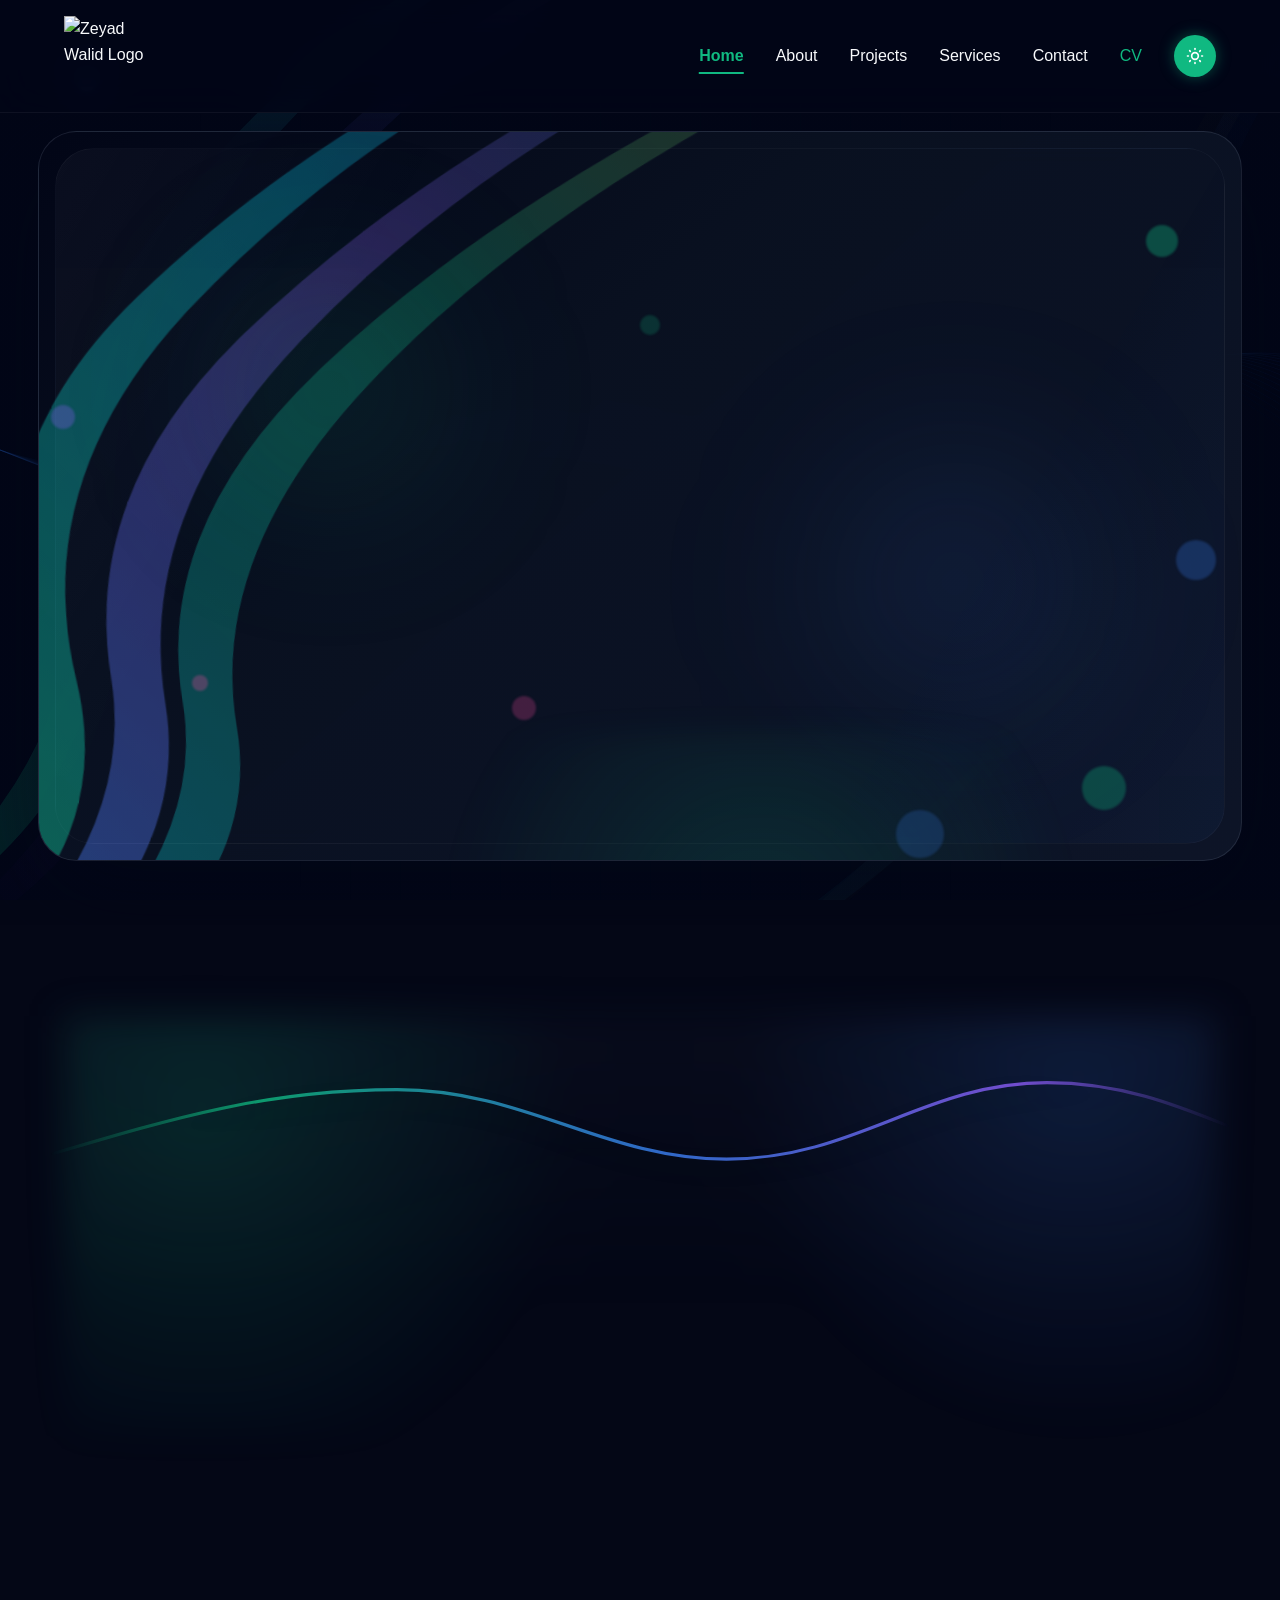
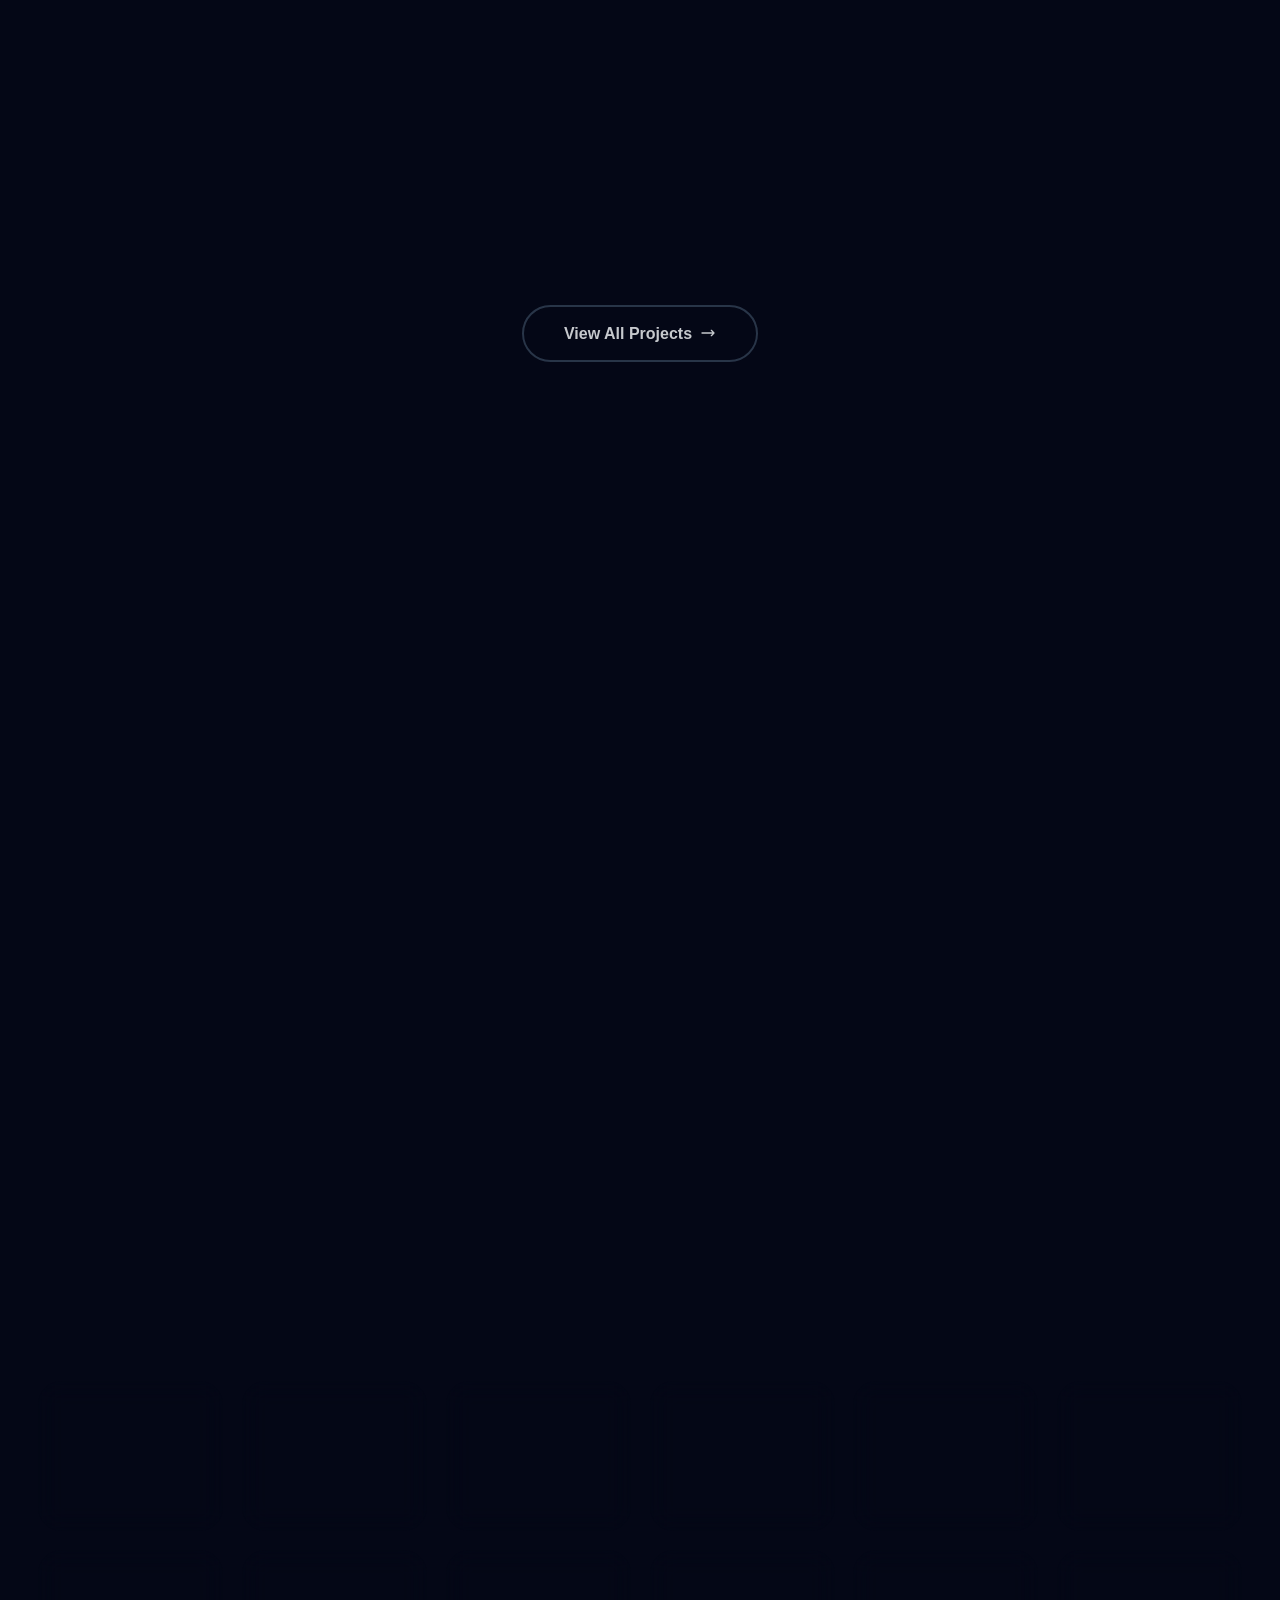
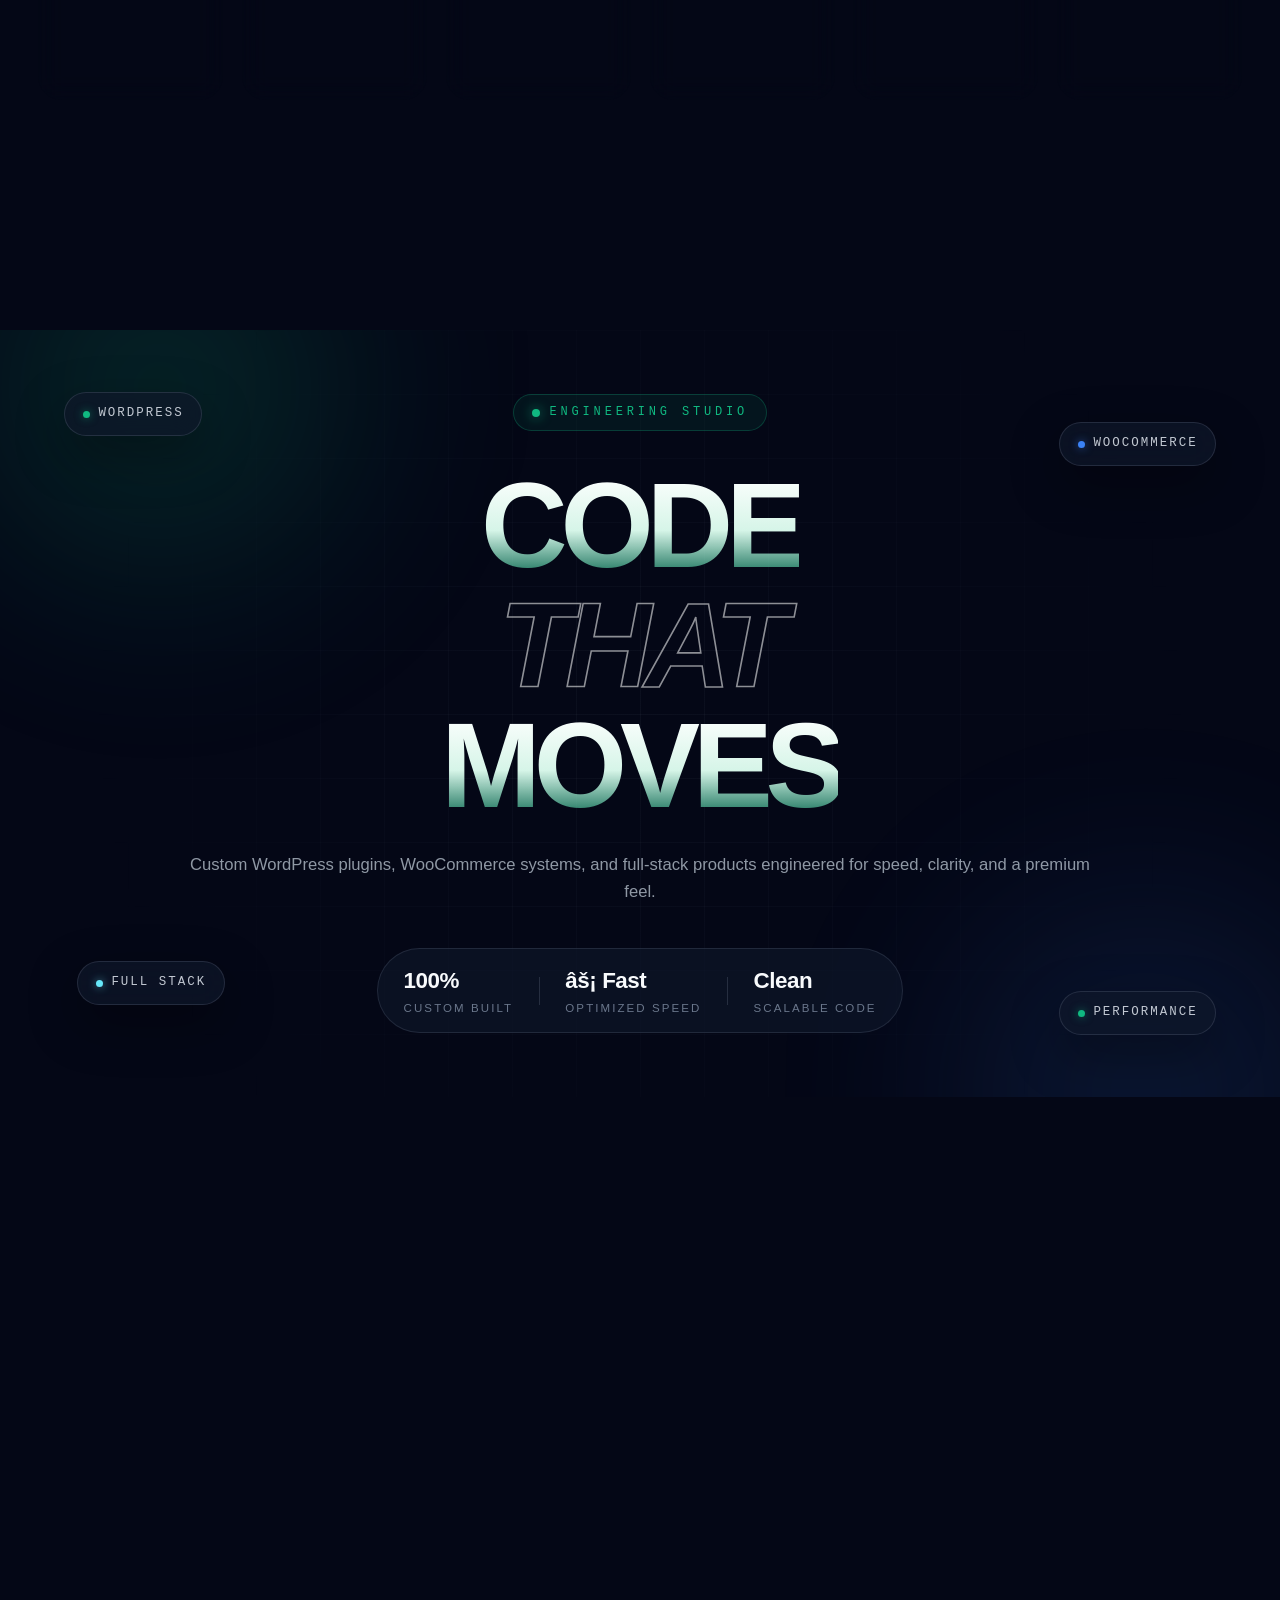
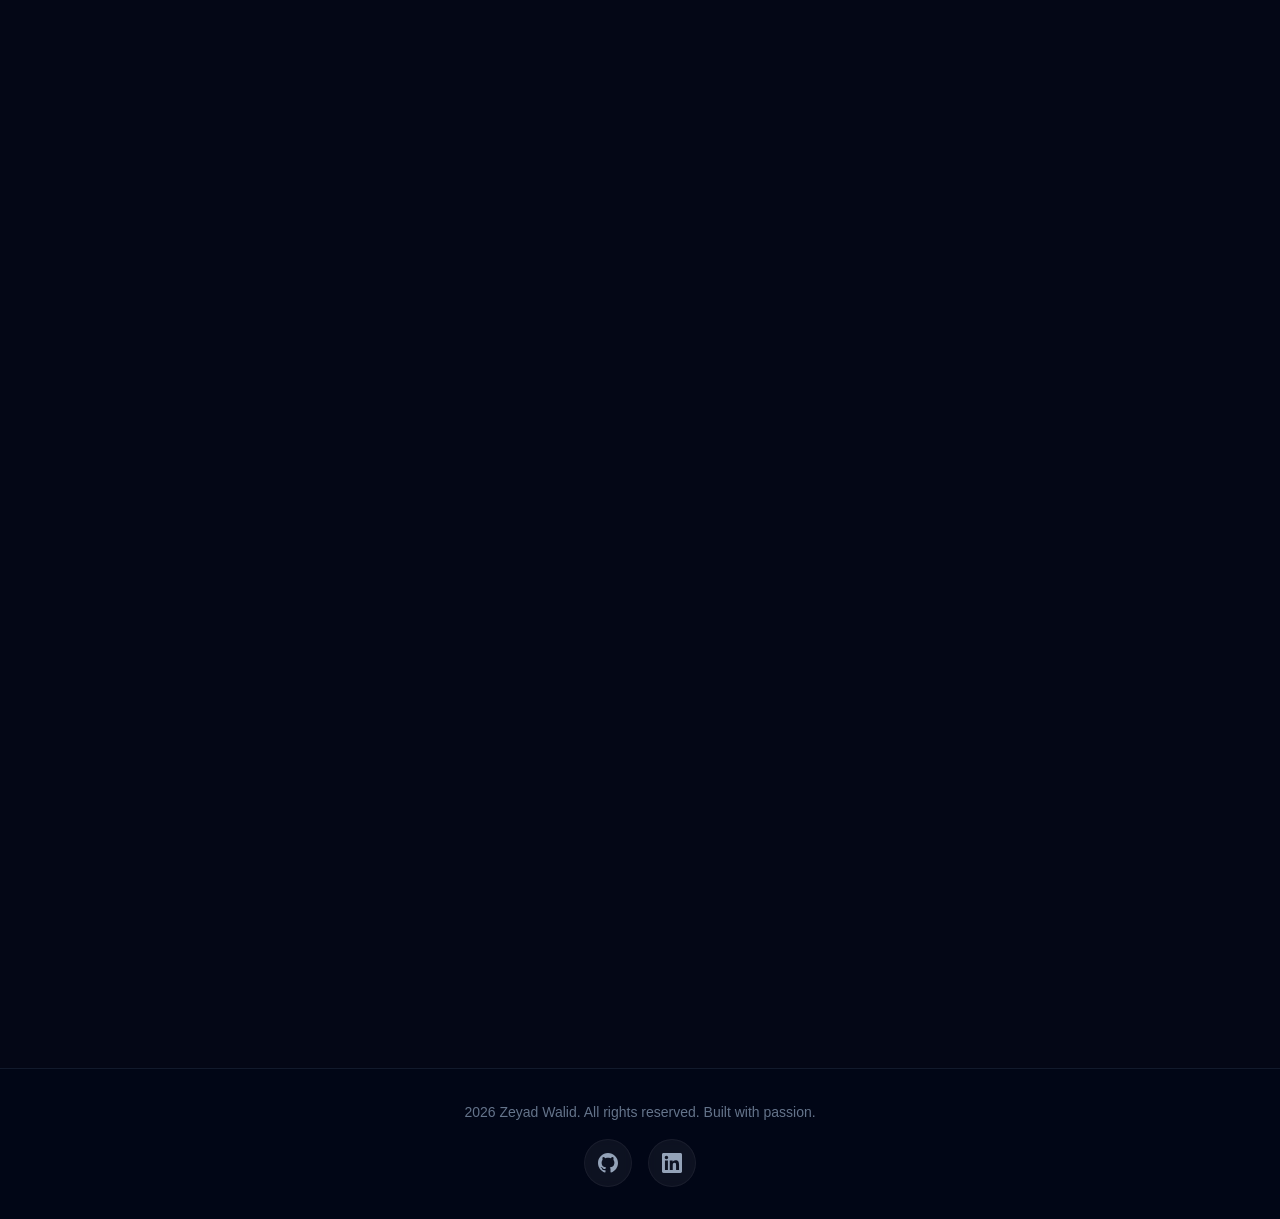
==== commit 6edad8ad: "﻿Fix broken scrolling and sluggish cursor on projects page Scrolling - Lenis was given both lerp and" ====
--- a/index.html
+++ b/index.html
@@ -1,4 +1,4 @@
-<!DOCTYPE html>
+﻿<!DOCTYPE html>
 <html lang="en" class="scroll-smooth">
 <head>
     <meta name="google-site-verification" content="sOIYEflRjpqI_vUYCJ32IYjHdzlZ-nj-xkKWdPKixQQ">
@@ -11,7 +11,7 @@
     </script>
     <meta name="viewport" content="width=device-width, initial-scale=1.0">
     <title>Zeyad Walid | Full Stack & WordPress Plugin Developer in Cairo</title>
-    <meta name="description" content="Zeyad Walid � Full Stack Web, WooCommerce and WordPress plugin developer based in Cairo, Egypt. Custom plugins, store builds, performance fixes, and modern web apps.">
+    <meta name="description" content="Zeyad Walid ï¿½ Full Stack Web, WooCommerce and WordPress plugin developer based in Cairo, Egypt. Custom plugins, store builds, performance fixes, and modern web apps.">
     <meta name="keywords" content="Zeyad Walid, Full Stack Developer, WordPress Developer, WordPress Plugin Developer, WooCommerce Developer, Front-end Developer, Web Developer, Cairo Egypt">
     <meta name="author" content="Zeyad Walid">
     <meta name="robots" content="index, follow, max-image-preview:large, max-snippet:-1, max-video-preview:-1">
@@ -39,7 +39,7 @@
     <meta property="og:image" content="https://zeyadwalied.github.io/assets/images/zeyadlogo.webp">
     <meta property="og:image:width" content="1200">
     <meta property="og:image:height" content="630">
-    <meta property="og:image:alt" content="Zeyad Walid � Full Stack & WordPress Developer">
+    <meta property="og:image:alt" content="Zeyad Walid ï¿½ Full Stack & WordPress Developer">
     <meta name="twitter:card" content="summary_large_image">
     <meta name="twitter:title" content="Zeyad Walid | Full Stack & WordPress Plugin Developer">
     <meta name="twitter:description" content="Custom WordPress plugins, WooCommerce stores, and full-stack web apps built for performance and growth.">
@@ -104,9 +104,9 @@
     <link rel="apple-touch-icon" href="assets/images/zeyadlogo.webp">
     <link rel="preload" as="image" href="assets/images/zeyadlogo.webp">
     <link rel="preload" as="image" href="assets/images/background.webp">
-    <link rel="stylesheet" href="styles/base.css?v=16">
+    <link rel="stylesheet" href="styles/base.css?v=18">
     <link rel="stylesheet" href="styles/components.css?v=18">
-    <link rel="stylesheet" href="styles/effects.css?v=16">
+    <link rel="stylesheet" href="styles/effects.css?v=17">
     <link rel="stylesheet" href="styles/landing.css?v=23">
     <link rel="stylesheet" href="styles/about.css?v=16">
     <link rel="stylesheet" href="styles/projects.css?v=16">
@@ -473,7 +473,7 @@
                     <div class="text-center md:text-left">
                         <h2 class="text-2xl md:text-3xl font-bold mb-3 text-light">A bit about <span class="text-accent">me</span></h2>
                         <p class="text-gray-400 leading-relaxed mb-5">
-                            I'm Zeyad Walid � a Full Stack & WordPress Plugin Developer based in Cairo, Egypt. I build fast, scalable websites and custom WordPress solutions that solve real business problems. With a passion for clean code and modern design, I turn ideas into production-ready products.
+                            I'm Zeyad Walid ï¿½ a Full Stack & WordPress Plugin Developer based in Cairo, Egypt. I build fast, scalable websites and custom WordPress solutions that solve real business problems. With a passion for clean code and modern design, I turn ideas into production-ready products.
                         </p>
                         <a href="about.html" class="text-accent font-semibold hover:underline inline-flex items-center gap-1 transition-colors">
                             Read full story
@@ -600,7 +600,7 @@
                     </div>
                     <div class="kinetic-pin-meta-divider"></div>
                     <div class="kinetic-pin-meta-item">
-                        <span class="kinetic-pin-meta-num">⚡ Fast</span>
+                        <span class="kinetic-pin-meta-num">âš¡ Fast</span>
                         <span class="kinetic-pin-meta-label">Optimized Speed</span>
                     </div>
                     <div class="kinetic-pin-meta-divider"></div>
@@ -728,11 +728,11 @@
     <script src="https://cdnjs.cloudflare.com/ajax/libs/gsap/3.12.5/gsap.min.js"></script>
     <script src="https://cdnjs.cloudflare.com/ajax/libs/gsap/3.12.5/ScrollTrigger.min.js"></script>
 
-    <script src="scripts/waves.js" defer></script>
+    <script src="scripts/waves.js?v=2" defer></script>
     <script src="scripts/name-particles.js" defer></script>
     <script src="scripts/hero-auto-morph.js" defer></script>
     <script src="scripts/morphing-sphere.js" defer></script>
-    <script src="scripts/main.js?v=4" defer></script>
+    <script src="scripts/main.js?v=7" defer></script>
 </body>
 </html>
 
--- a/styles/base.css
+++ b/styles/base.css
@@ -0,0 +1,549 @@
+:root {
+    --dark: #020617;
+    --dark-secondary: #0f172a;
+    --light: #f8fafc;
+    --accent: #10b981;
+    --accent-hover: #059669;
+    --blue-accent: #3b82f6;
+    --blue-hover: #2563eb;
+    --gray-400: #94a3b8;
+    --gray-500: #64748b;
+    --gray-700: #334155;
+    --gray-800: #1e293b;
+    --gray-900: #0f172a;
+    --nav-height: 5rem;
+}
+
+/* Reset and basic setup */
+* {
+    margin: 0;
+    padding: 0;
+    box-sizing: border-box;
+}
+
+body {
+    background-color: var(--dark);
+    background-image: linear-gradient(rgba(2, 6, 23, 0.9), rgba(2, 6, 23, 0.9)), url('../assets/images/background.webp');
+    background-repeat: no-repeat;
+    background-size: cover;
+    background-position: center;
+    background-attachment: scroll;
+    color: var(--light);
+    font-family: 'Outfit', Inter, "Segoe UI", Roboto, sans-serif;
+    line-height: 1.6;
+    overflow-x: hidden;
+}
+
+h1, h2, h3, h4, h5, h6, .hero-title, .section-title {
+    font-family: 'Syne', "Segoe UI", Inter, sans-serif;
+    letter-spacing: -0.02em;
+}
+
+.hero-name-wrap {
+    position: relative;
+    overflow: visible;
+}
+
+.hero-name-text {
+    font-family: Inter, "Segoe UI", Roboto, "Helvetica Neue", Arial, sans-serif;
+    font-size: clamp(4rem, 10vw, 7rem);
+    font-weight: 800;
+    line-height: 1;
+    margin: 0;
+    opacity: 0;
+    white-space: nowrap;
+    letter-spacing: -0.02em;
+    user-select: none;
+    will-change: transform, opacity, filter;
+    text-align: left;
+}
+
+.js-enabled .hero-kicker,
+.js-enabled .hero-role,
+.js-enabled .hero-actions,
+.js-enabled .hero-side,
+.js-enabled .hero-socials {
+    opacity: 0;
+    transform: translateY(20px);
+}
+
+.js-enabled .hero-actions a {
+    opacity: 0;
+    transform: translateY(10px) scale(0.9);
+}
+
+.js-enabled .hero-socials a {
+    opacity: 0;
+    transform: translateY(8px);
+}
+
+.js-enabled .about-me-gsap {
+    opacity: 0;
+    transform: translateY(60px);
+}
+
+.js-enabled .about-me-gsap .cyber-shape-pos {
+    opacity: 0;
+    transform: rotate(-180deg) scale(0);
+}
+
+.js-enabled .featured-tech-chip {
+    opacity: 0;
+    transform: translateY(30px);
+    filter: blur(5px);
+}
+
+.js-enabled .scroll-reveal:not(h1):not(h2),
+.js-enabled .contact-info-panel,
+.js-enabled .contact-form-panel,
+.js-enabled .about-skill-panel {
+    opacity: 0;
+    transform: translateY(30px);
+}
+
+.js-enabled .scroll-reveal h1,
+.js-enabled .scroll-reveal h2,
+.js-enabled #featured-projects h2 {
+    opacity: 0;
+    clip-path: inset(0 100% 0 0);
+}
+
+.js-enabled .project-card {
+    opacity: 0;
+    clip-path: inset(100% 0 0 0);
+}
+
+/* A card that also carries .scroll-reveal is animated once, by the curtain
+   reveal only. Without this the two CSS rules stack and the card never
+   reaches a visible state. */
+.js-enabled .project-card.scroll-reveal {
+    transform: none;
+}
+
+/* Safety: if JS/ScrollTrigger never runs (blocked CDN, error), don't leave the
+   page full of invisible cards. */
+.no-gsap .project-card,
+.no-gsap .scroll-reveal:not(h1):not(h2),
+html:not(.js-enabled) .project-card {
+    opacity: 1 !important;
+    clip-path: none !important;
+    transform: none !important;
+}
+
+.js-enabled .project-card img {
+    transform: scale(1.4);
+    filter: blur(5px);
+}
+
+.js-enabled .about-page-hero,
+.js-enabled .contact-page-hero,
+.js-enabled .services-page-hero {
+    opacity: 0;
+    transform: translateY(40px);
+}
+
+.js-enabled .services-page-card,
+.js-enabled .case-study-card,
+.js-enabled .services-process-steps > div {
+    opacity: 0;
+    transform: translateY(48px);
+}
+
+.js-enabled .reveal-left {
+    opacity: 0;
+    transform: translateX(-50px);
+}
+
+.js-enabled .reveal-right {
+    opacity: 0;
+    transform: translateX(50px);
+}
+
+.js-enabled .about-detail-item {
+    opacity: 0;
+    transform: translateX(30px);
+}
+
+.char {
+    display: inline-block;
+    transition: opacity 0.4s cubic-bezier(0.23, 1, 0.32, 1), transform 0.4s cubic-bezier(0.23, 1, 0.32, 1);
+    cursor: default;
+}
+
+.char:hover {
+    opacity: 0.1; /* Not completely gone, looks more modern */
+    transform: scale(1.15) translateY(-5px);
+}
+
+.hero-name .text-gradient-premium {
+    background: linear-gradient(135deg, #ffffff 8%, #d7f8ee 42%, #93c5fd 100%);
+    -webkit-background-clip: text;
+    background-clip: text;
+    -webkit-text-fill-color: transparent;
+}
+
+.hero-name .text-glow {
+    text-shadow: 0 0 38px rgba(16, 185, 129, 0.18), 0 0 70px rgba(59, 130, 246, 0.12);
+}
+
+.hero-wave-path {
+    transform-origin: center;
+    will-change: transform;
+}
+
+/* Premium Button Hover */
+.btn-primary, .btn-secondary {
+    position: relative;
+    overflow: hidden;
+    transition: all 0.4s cubic-bezier(0.23, 1, 0.32, 1);
+}
+
+.btn-primary::after, .btn-secondary::after {
+    content: '';
+    position: absolute;
+    top: 0;
+    left: -100%;
+    width: 100%;
+    height: 100%;
+    background: linear-gradient(90deg, transparent, rgba(255,255,255,0.15), transparent);
+    transition: left 0.5s ease;
+}
+
+.btn-primary:hover::after, .btn-secondary:hover::after {
+    left: 100%;
+}
+
+.btn-primary:hover {
+    box-shadow: 0 0 30px rgba(16, 185, 129, 0.4), 0 0 60px rgba(16, 185, 129, 0.15);
+    transform: translateY(-3px) scale(1.03);
+    filter: brightness(1.1);
+}
+
+.btn-secondary:hover {
+    background: rgba(255, 255, 255, 0.08);
+    border-color: rgba(255, 255, 255, 0.3);
+    box-shadow: 0 0 20px rgba(255, 255, 255, 0.08);
+    transform: translateY(-3px) scale(1.03);
+}
+
+.about-me-card {
+    opacity: 0;
+}
+
+.scanner-line {
+    position: absolute;
+    top: 0;
+    left: 0;
+    width: 3px;
+    height: 100%;
+    background: var(--accent);
+    box-shadow: 0 0 15px var(--accent), 0 0 30px var(--accent);
+    z-index: 30;
+    opacity: 0;
+    pointer-events: none;
+}
+
+.sr-only {
+    position: absolute;
+    width: 1px;
+    height: 1px;
+    padding: 0;
+    margin: -1px;
+    overflow: hidden;
+    clip: rect(0, 0, 0, 0);
+    white-space: nowrap;
+    border-width: 0;
+}
+
+/* ===== Lenis integration =====
+   Lenis adds `.lenis` / `.lenis-smooth` to <html> when it takes over scrolling.
+   While it is active, native smooth scrolling MUST be off: otherwise every wheel
+   tick is smooth-scrolled twice (once by Lenis, once by the browser), which is
+   what made the mouse wheel feel delayed while dragging the native scrollbar
+   stayed instant (the bar bypasses Lenis entirely).
+   Pages still carry `class="scroll-smooth"` on <html>, so override it here. */
+html.lenis,
+html.lenis body {
+    height: auto;
+}
+
+.lenis.lenis-smooth {
+    scroll-behavior: auto !important;
+}
+
+.lenis.lenis-smooth [data-lenis-prevent] {
+    overscroll-behavior: contain;
+}
+
+.lenis.lenis-stopped {
+    overflow: hidden;
+}
+
+.lenis.lenis-smooth iframe {
+    pointer-events: none;
+}
+
+/* Fallback: if Lenis never initialises (blocked CDN), keep the anchor-link
+   smoothness that `scroll-smooth` provided. */
+html.scroll-smooth:not(.lenis) {
+    scroll-behavior: smooth;
+}
+
+@media (min-width: 1024px) {
+    body {
+        background-attachment: fixed;
+    }
+}
+
+::selection {
+    background-color: var(--accent);
+    color: var(--dark);
+}
+
+/* Utilities extracted from the HTML */
+.bg-dark { background-color: rgba(2, 6, 23, 0.85); }
+.bg-dark-secondary { background-color: rgba(15, 23, 42, 0.85); }
+.glass-panel { 
+    background-color: rgba(2, 6, 23, 0.4); 
+    backdrop-filter: blur(16px); 
+    -webkit-backdrop-filter: blur(16px);
+    border: 1px solid rgba(255,255,255,0.03); 
+}
+.glass-nav {
+    background-color: rgba(2, 6, 23, 0.9);
+    backdrop-filter: blur(20px);
+    -webkit-backdrop-filter: blur(20px);
+    border-bottom: 1px solid rgba(255,255,255,0.05);
+}
+
+.cyber-shape-pos {
+    left: 70%; top: -2%;
+}
+@media (min-width: 768px) {
+    .cyber-shape-pos { left: 90%; }
+}
+
+.text-light { color: var(--light); }
+.text-accent { color: var(--accent); }
+.text-blue-accent { color: var(--blue-accent); }
+.text-gray-300 { color: #cbd5e1; }
+.text-gray-400 { color: var(--gray-400); }
+.text-gray-500 { color: var(--gray-500); }
+.text-gray-700 { color: var(--gray-700); }
+.border-gray-700 { border-color: rgba(51, 65, 85, 0.6); }
+.border-gray-800 { border-color: rgba(30, 41, 59, 0.6); }
+.opacity-10 { opacity: 0.1; }
+.opacity-25 { opacity: 0.25; }
+.opacity-50 { opacity: 0.5; }
+.opacity-0 { opacity: 0; }
+.opacity-75 { opacity: 0.75; }
+.opacity-100 { opacity: 1; }
+
+.font-outfit { font-family: 'Outfit', Inter, "Segoe UI", Roboto, sans-serif; }
+.font-syne { font-family: 'Syne', "Segoe UI", Inter, sans-serif; }
+.font-light { font-weight: 300; }
+.font-normal { font-weight: 400; }
+.font-semibold { font-weight: 600; }
+.font-bold { font-weight: 700; }
+.font-extrabold { font-weight: 800; }
+
+.tracking-tight { letter-spacing: -0.015em; }
+.tracking-wider { letter-spacing: 0.05em; }
+.tracking-widest { letter-spacing: 0.1em; }
+.leading-relaxed { line-height: 1.625; }
+.leading-snug { line-height: 1.25; }
+
+/* Flexbox and Grid utility translations for structural layout */
+.container { width: 100%; margin: 0 auto; max-width: 1200px; }
+.mx-auto { margin-left: auto; margin-right: auto; }
+.px-6 { padding-left: 1.5rem; padding-right: 1.5rem; }
+.py-3 { padding-top: 0.75rem; padding-bottom: 0.75rem; }
+.py-4 { padding-top: 1rem; padding-bottom: 1rem; }
+.py-8 { padding-top: 2rem; padding-bottom: 2rem; }
+.py-24 { padding-top: 6rem; padding-bottom: 6rem; }
+.py-32 { padding-top: 8rem; padding-bottom: 8rem; }
+.pt-4 { padding-top: 1rem; }
+.pt-6 { padding-top: 1.5rem; }
+.pt-20 { padding-top: 5rem; }
+.pt-32 { padding-top: 8rem; }
+.pb-4 { padding-bottom: 1rem; }
+.mb-2 { margin-bottom: 0.5rem; }
+.mb-3 { margin-bottom: 0.75rem; }
+.mb-4 { margin-bottom: 1rem; }
+.mb-6 { margin-bottom: 1.5rem; }
+.mb-8 { margin-bottom: 2rem; }
+.mb-10 { margin-bottom: 2.5rem; }
+.mb-16 { margin-bottom: 4rem; }
+.mt-2 { margin-top: 0.5rem; }
+.mt-8 { margin-top: 2rem; }
+.mt-10 { margin-top: 2.5rem; }
+
+.w-full { width: 100%; }
+.w-auto { width: auto; }
+.w-0 { width: 0; }
+.max-w-full { max-width: 100%; }
+.max-w-4xl { max-width: 56rem; }
+.max-w-5xl { max-width: 64rem; }
+.h-full { height: 100%; }
+.h-1 { height: 0.25rem; }
+.w-4 { width: 1rem; } .h-4 { height: 1rem; }
+.w-5 { width: 1.25rem; } .h-5 { height: 1.25rem; }
+.w-6 { width: 1.5rem; } .h-6 { height: 1.5rem; }
+.w-7 { width: 2.75rem; } .h-7 { height: 2.75rem; }
+.w-8 { width: 2rem; } .h-8 { height: 2rem; }
+.w-10 { width: 2.5rem; } .h-10 { height: 2.5rem; }
+.w-12 { width: 3rem; } .h-12 { height: 3rem; }
+.w-16 { width: 4rem; } .h-16 { height: 4rem; }
+.w-20 { width: 5rem; } .h-20 { height: 5rem; }
+.w-24 { width: 6rem; } .h-24 { height: 6rem; }
+.h-56 { height: 14rem; }
+.h-64 { height: 16rem; }
+.min-h-screen { min-height: 100vh; }
+
+.hidden { display: none !important; }
+.inline-block { display: inline-block; }
+.block { display: block; }
+.flex { display: flex; }
+.flex-col { flex-direction: column; }
+.flex-wrap { flex-wrap: wrap; }
+.flex-1 { flex: 1 1 0%; }
+.flex-shrink-0 { flex-shrink: 0; }
+.shrink-0 { flex-shrink: 0; }
+.items-center { align-items: center; }
+.items-start { align-items: flex-start; }
+.justify-center { justify-content: center; }
+.justify-between { justify-content: space-between; }
+.justify-start { justify-content: flex-start; }
+.gap-2 { gap: 0.5rem; }
+.gap-3 { gap: 0.75rem; }
+.gap-4 { gap: 1rem; }
+.gap-6 { gap: 1.5rem; }
+.gap-8 { gap: 2rem; }
+.gap-12 { gap: 3rem; }
+.grid { display: grid; }
+.grid-cols-1 { grid-template-columns: repeat(1, minmax(0, 1fr)); }
+.grid-cols-2 { grid-template-columns: repeat(2, minmax(0, 1fr)); }
+
+.relative { position: relative; }
+.absolute { position: absolute; }
+.fixed { position: fixed; }
+.inset-0 { top: 0; right: 0; bottom: 0; left: 0; }
+.-inset-2 { top: -0.5rem; right: -0.5rem; bottom: -0.5rem; left: -0.5rem; }
+.top-0 { top: 0; }
+.left-0 { left: 0; }
+.top-full { top: 100%; }
+.-top-12 { top: -3rem; }
+.z-0 { z-index: 0; }
+.z-10 { z-index: 10; }
+.z-20 { z-index: 20; }
+.z-30 { z-index: 30; }
+.z-40 { z-index: 40; }
+.z-50 { z-index: 50; }
+.z-100 { z-index: 100; }
+
+.text-center { text-align: center; }
+.text-left { text-align: left; }
+.uppercase { text-transform: uppercase; }
+.text-xs { font-size: 0.75rem; }
+.text-sm { font-size: 0.875rem; }
+.text-lg { font-size: 1.125rem; }
+.text-xl { font-size: 1.25rem; }
+.text-2xl { font-size: 1.5rem; }
+.text-3xl { font-size: 1.875rem; }
+.text-4xl { font-size: 2.25rem; }
+.text-5xl { font-size: 3rem; }
+
+.rounded { border-radius: 0.25rem; }
+.rounded-lg { border-radius: 0.5rem; }
+.rounded-xl { border-radius: 0.75rem; }
+.rounded-3xl { border-radius: 1.5rem; }
+.rounded-full { border-radius: 9999px; }
+.overflow-hidden { overflow: hidden; }
+.object-cover { object-fit: cover; }
+.shadow-xl { box-shadow: 0 20px 25px -5px rgba(0, 0, 0, 0.1), 0 10px 10px -5px rgba(0, 0, 0, 0.04); }
+.shadow-2xl { box-shadow: 0 25px 50px -12px rgba(0, 0, 0, 0.25); }
+.resize-none { resize: none; }
+.pointer-events-none { pointer-events: none; }
+.cursor-pointer { cursor: pointer; }
+.whitespace-nowrap { white-space: nowrap; }
+.text-ellipsis { text-overflow: ellipsis; }
+.break-all { word-break: break-all; }
+
+.border { border-width: 1px; border-style: solid; }
+.border-t { border-top-width: 1px; border-top-style: solid; }
+.px-4 { padding-left: 1rem; padding-right: 1rem; }
+.p-6 { padding: 1.5rem; }
+.p-8 { padding: 2rem; }
+.space-y-3 > * + * { margin-top: 0.75rem; }
+.space-y-4 > * + * { margin-top: 1rem; }
+.space-y-6 > * + * { margin-top: 1.5rem; }
+.space-y-8 > * + * { margin-top: 2rem; }
+
+.transition-colors { transition-property: color, background-color, border-color, fill, stroke; transition-timing-function: cubic-bezier(0.4, 0, 0.2, 1); transition-duration: 300ms; }
+.transition-transform { transition-property: transform; transition-timing-function: cubic-bezier(0.4, 0, 0.2, 1); transition-duration: 300ms; }
+.transition-opacity { transition-property: opacity; transition-timing-function: cubic-bezier(0.4, 0, 0.2, 1); transition-duration: 300ms; }
+.transition-all { transition-property: all; transition-timing-function: cubic-bezier(0.4, 0, 0.2, 1); transition-duration: 300ms; }
+.transition { transition-property: all; transition-timing-function: cubic-bezier(0.4, 0, 0.2, 1); transition-duration: 150ms; }
+.duration-300 { transition-duration: 300ms; }
+.duration-1000 { transition-duration: 1000ms; }
+.delay-100 { transition-delay: 100ms; animation-delay: 100ms; }
+.delay-200 { transition-delay: 200ms; animation-delay: 200ms; }
+.delay-300 { transition-delay: 300ms; animation-delay: 300ms; }
+.delay-400 { transition-delay: 400ms; animation-delay: 400ms; }
+.delay-500 { transition-delay: 500ms; animation-delay: 500ms; }
+
+
+a { text-decoration: none; color: inherit; }
+ul { list-style: none; }
+button { cursor: pointer; border: none; outline: none; background: transparent; }
+
+/* Responsive basics */
+@media (min-width: 768px) {
+    .md\:flex { display: flex !important; }
+    .md\:hidden { display: none !important; }
+    .md\:grid-cols-2 { grid-template-columns: repeat(2, minmax(0, 1fr)); }
+    .md\:flex-row { flex-direction: row; }
+    .md\:text-left { text-align: left; }
+    .md\:items-start { align-items: flex-start; }
+    .md\:justify-start { justify-content: flex-start; }
+    .md\:mx-0 { margin-left: 0; margin-right: 0; }
+    .md\:text-3xl { font-size: 1.875rem; }
+    .md\:text-7xl { font-size: 4.5rem; }
+    .md\:p-16 { padding: 4rem; }
+    .md\:gap-6 { gap: 1.5rem; }
+}
+
+/* Mobile specific hero adjustments */
+@media (max-width: 767px) {
+    .text-5xl.md\:text-8xl {
+        font-size: 2.75rem !important; /* Scaled down further */
+    }
+    
+    .ready-to-scale {
+        font-size: 0.8rem !important; /* Smaller accent text */
+        letter-spacing: 0.2rem !important;
+    }
+
+    .btn-primary, .btn-secondary {
+        padding: 0.65rem 1rem !important;
+        font-size: 0.85rem !important;
+        white-space: nowrap;
+    }
+
+    /* Shrink padding and margins */
+    .glass-panel.p-8 {
+        padding: 1.5rem !important;
+    }
+
+    .hero-content-wrapper .mb-4, 
+    .hero-content-wrapper .mb-6, 
+    .hero-content-wrapper .mb-10 {
+        margin-bottom: 0.75rem !important;
+    }
+}
+
+@media (min-width: 1024px) {
+    .lg\:grid-cols-3 { grid-template-columns: repeat(3, minmax(0, 1fr)); }
+    .lg\:-top-16 { top: -4rem; }
+}
+
--- a/styles/effects.css
+++ b/styles/effects.css
@@ -0,0 +1,209 @@
+/* ===== Hero Flowing Lines (static, no animation for perf) ===== */
+.hero-lines {
+    position: absolute;
+    inset: 0;
+    width: 100%;
+    height: 100%;
+    z-index: 0;
+    pointer-events: none;
+    opacity: 0.85;
+}
+
+/* Hide lines on very small screens */
+@media (max-width: 767px) {
+    .hero-lines { opacity: 0.4; }
+}
+
+/* ===== Full Page Background Waves ===== */
+.sections-bg-waves {
+    position: fixed;
+    top: 0;
+    left: 0;
+    width: 100%;
+    height: 100%;
+    z-index: 0;
+    pointer-events: none;
+    opacity: 0.6;
+}
+
+@media (max-width: 767px) {
+    .sections-bg-waves { opacity: 0.3; }
+}
+
+#featured-projects {
+    margin-bottom: 45px;
+}
+
+/* ===== Cyber Grid Background ===== */
+.cyber-grid {
+    position: fixed;
+    inset: 0;
+    pointer-events: none;
+    z-index: 0;
+    background-image: 
+        linear-gradient(rgba(16, 185, 129, 0.05) 1px, transparent 1px),
+        linear-gradient(90deg, rgba(16, 185, 129, 0.05) 1px, transparent 1px);
+    background-size: 50px 50px;
+    mask-image: radial-gradient(circle at center, black, transparent 80%);
+    opacity: 0.5;
+}
+
+/* ===== Custom Cursor ===== */
+.cursor-dot,
+.cursor-outline {
+    pointer-events: none;
+    position: fixed;
+    top: 0;
+    left: 0;
+    /* Move with transform (compositor-only), NOT left/top. Animating left/top
+       forced a full page relayout on every mousemove frame, which is what made
+       the cursor lag and stutter. The translate(-50%, -50%) centering is baked
+       into the variable so a single transform does both jobs. */
+    --cursor-x: 0px;
+    --cursor-y: 0px;
+    transform: translate3d(var(--cursor-x), var(--cursor-y), 0) translate(-50%, -50%);
+    border-radius: 50%;
+    z-index: 9999;
+    opacity: 0;
+    transition: opacity 0.3s ease;
+    will-change: transform;
+    backface-visibility: hidden;
+    /* Keep the cursor out of the page's layout/paint trees. */
+    contain: layout style;
+}
+
+.cursor-dot.cursor-hide,
+.cursor-outline.cursor-hide {
+    opacity: 0 !important;
+}
+
+html.video-modal-open .cursor-dot,
+html.video-modal-open .cursor-outline {
+    opacity: 0 !important;
+}
+
+/* ===== Decorations ===== */
+.bg-text-decoration {
+    position: absolute;
+    top: 50%;
+    left: 50%;
+    transform: translate(-50%, -50%);
+    font-size: clamp(10rem, 36vw, 30rem);  
+      font-weight: 900;
+    color: var(--light-color);
+    opacity: 1; /* Handle opacity per character in HTML */
+    pointer-events: none;
+    user-select: none;
+    z-index: 0;
+    letter-spacing: -0.05em;
+    white-space: nowrap;
+}
+
+
+.text-gradient-premium {
+    background: linear-gradient(135deg, var(--light) 30%, var(--accent) 100%);
+    -webkit-background-clip: text;
+    background-clip: text;
+    -webkit-text-fill-color: transparent;
+}
+
+.hero-glow-blob {
+    position: absolute;
+    width: 600px;
+    height: 600px;
+    background: radial-gradient(circle, rgba(16, 185, 129, 0.05) 0%, transparent 70%);
+    filter: blur(80px);
+    pointer-events: none;
+    z-index: 0;
+}
+
+.hero-container {
+    padding-top: clamp(8rem, 15vh, 12rem);
+    padding-bottom: clamp(6rem, 10vh, 8rem);
+}
+
+.decor-dot {
+    position: absolute;
+    border-radius: 9999px;
+    filter: blur(1px);
+    z-index: 1;
+}
+
+@keyframes float-dot {
+    0%, 100% { transform: translateY(0) translateX(0); }
+    25% { transform: translateY(-20px) translateX(10px); }
+    50% { transform: translateY(-10px) translateX(20px); }
+    75% { transform: translateY(10px) translateX(10px); }
+}
+
+.animate-float-dot {
+    animation: float-dot 10s ease-in-out infinite;
+}
+
+.cursor-dot {
+    width: 6px;
+    height: 6px;
+    background-color: var(--accent);
+}
+
+.cursor-outline {
+    width: 30px;
+    height: 30px;
+    border: 2px solid var(--accent);
+}
+
+@keyframes spin-slow {
+    from { transform: rotate(0deg); }
+    to { transform: rotate(360deg); }
+}
+@keyframes spin-reverse-slow {
+    from { transform: rotate(0deg); }
+    to { transform: rotate(-360deg); }
+}
+
+.animate-spin-slow {
+    animation: spin-slow 30s linear infinite;
+    transform-origin: center;
+}
+
+.animate-spin-reverse-slow {
+    animation: spin-reverse-slow 40s linear infinite;
+    transform-origin: center;
+}
+
+.cursor-hover .cursor-outline {
+    /* Must keep the translate3d position vars, otherwise this rule resets the
+       cursor to the top-left corner whenever a link is hovered. */
+    transform: translate3d(var(--cursor-x), var(--cursor-y), 0) translate(-50%, -50%) scale(1.6);
+    background-color: rgba(16, 185, 129, 0.1);
+}
+
+/* ===== Click Ripple ===== */
+.click-ripple {
+    position: fixed;
+    pointer-events: none;
+    border: 2px solid var(--accent);
+    border-radius: 50%;
+    transform: translate(-50%, -50%);
+    z-index: 9998;
+    animation: ripple-anim 0.6s ease-out forwards;
+}
+
+@keyframes ripple-anim {
+    0%   { width: 0;    height: 0;    opacity: 0.5; }
+    100% { width: 80px; height: 80px; opacity: 0;   }
+}
+
+/* Hide native cursor on desktop */
+@media (min-width: 1024px) {
+    html.has-custom-cursor,
+    html.has-custom-cursor *  {
+        cursor: none !important;
+    }
+
+    html.has-custom-cursor.video-modal-open #videoModal,
+    html.has-custom-cursor.video-modal-open #videoModal * {
+        cursor: auto !important;
+    }
+}
+
--- a/styles/landing.css
+++ b/styles/landing.css
@@ -509,9 +509,21 @@
         display: none !important;
     }
 
+    /* content-visibility skips off-screen layout, but `1px 900px` forces a FAKE
+       height: the projects page is one tall <section>, so it measured 900px no
+       matter how many cards it held. Lenis/ScrollTrigger then computed a tiny
+       maxScroll and scrolling stalled. `auto <height>` keeps a sane placeholder
+       and lets the browser remember the real measured size. */
     .mobile-performance-mode section:not(.hero-section) {
         content-visibility: auto;
-        contain-intrinsic-size: 1px 900px;
+        contain-intrinsic-size: auto 900px;
+    }
+
+    /* Never skip layout for the page that hosts the whole card grid: the
+       scrollable height must stay accurate or smooth scrolling breaks. */
+    .mobile-performance-mode .projects-gallery-section {
+        content-visibility: visible;
+        contain-intrinsic-size: none;
     }
 
     .mobile-performance-mode .skill-bar {
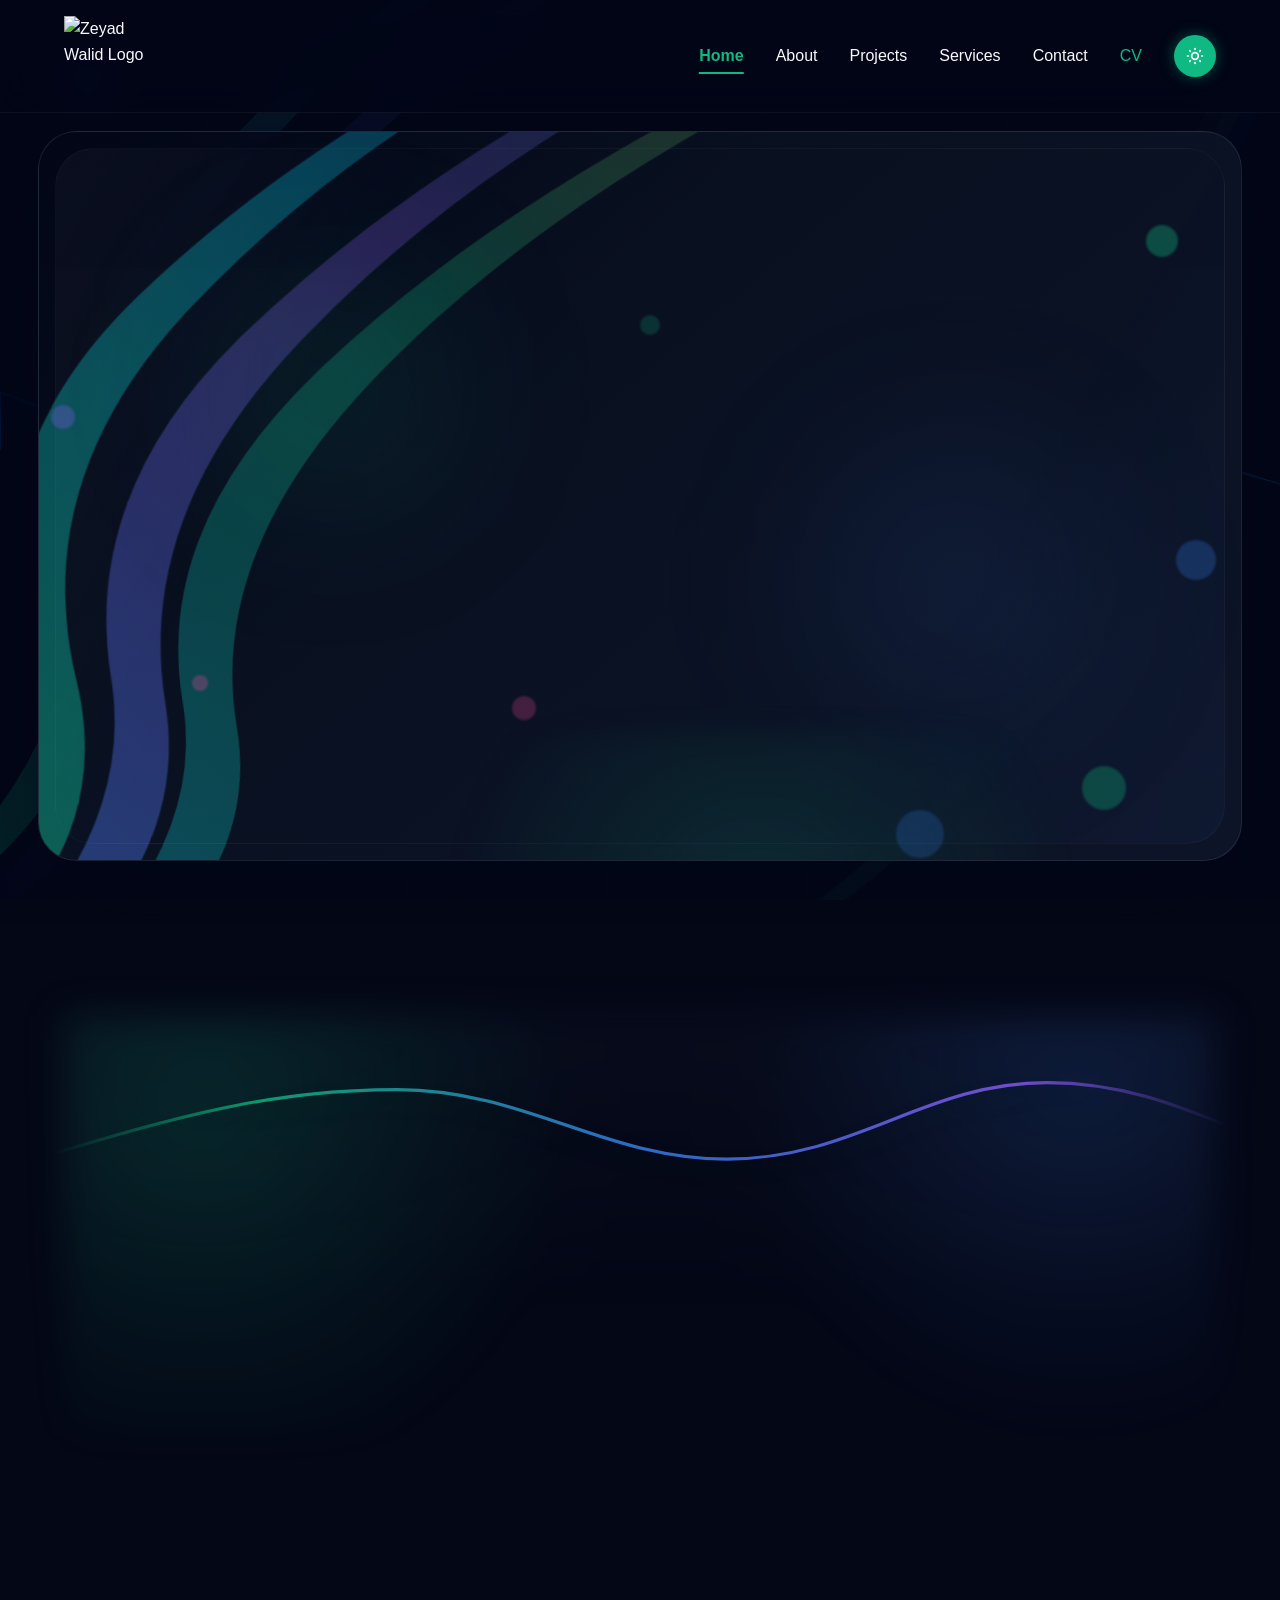
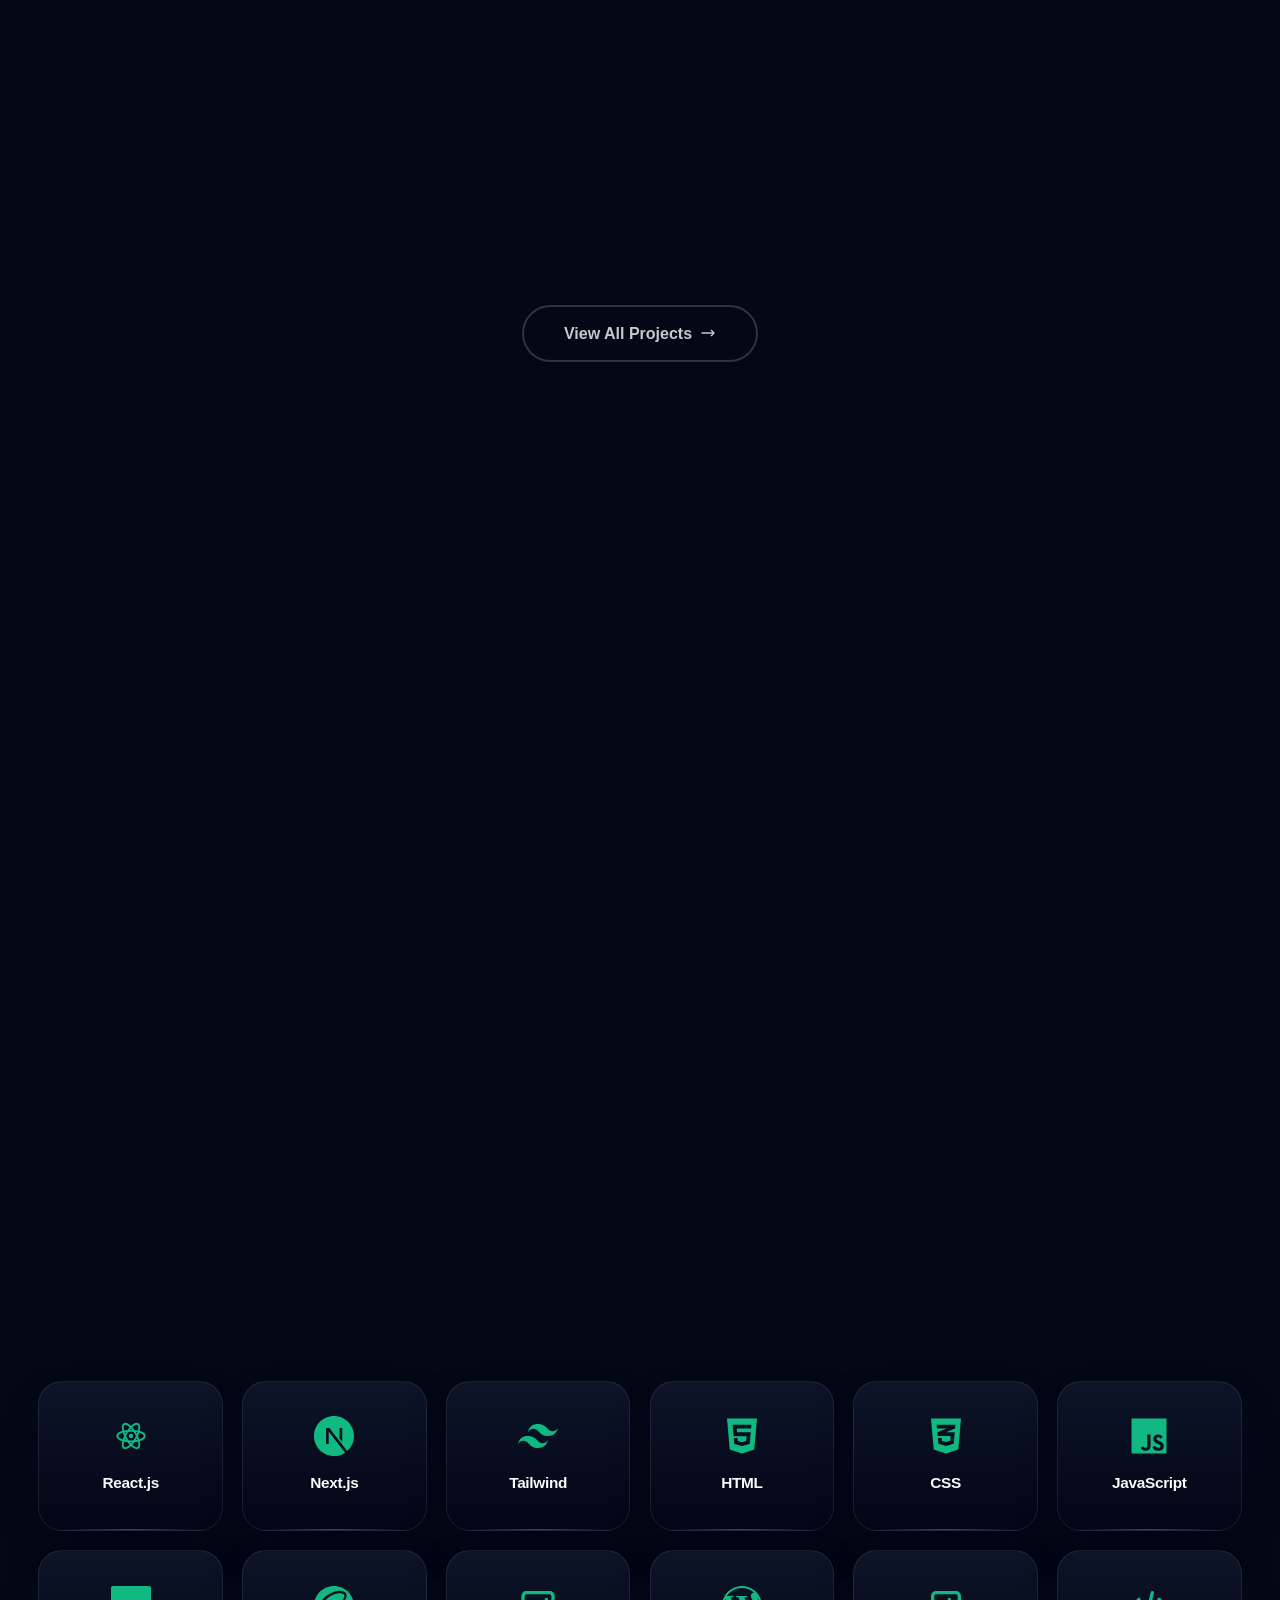
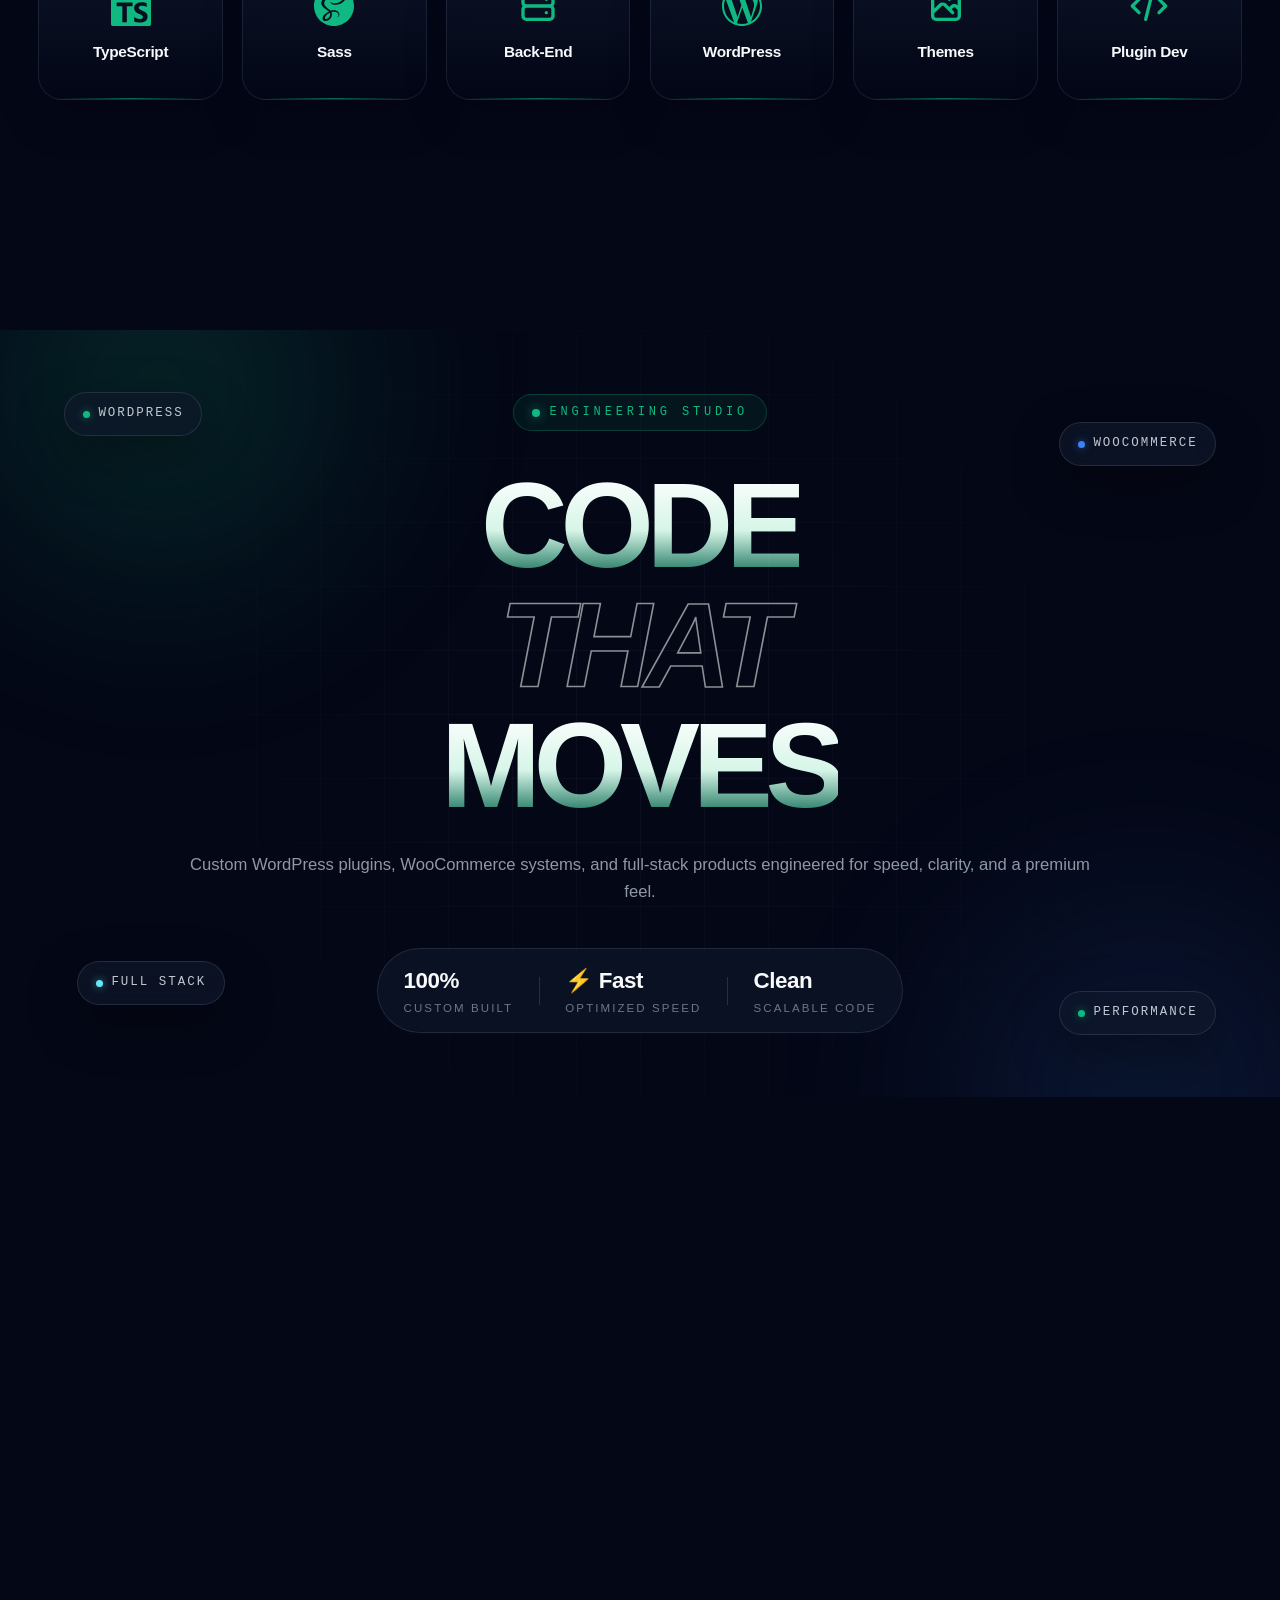
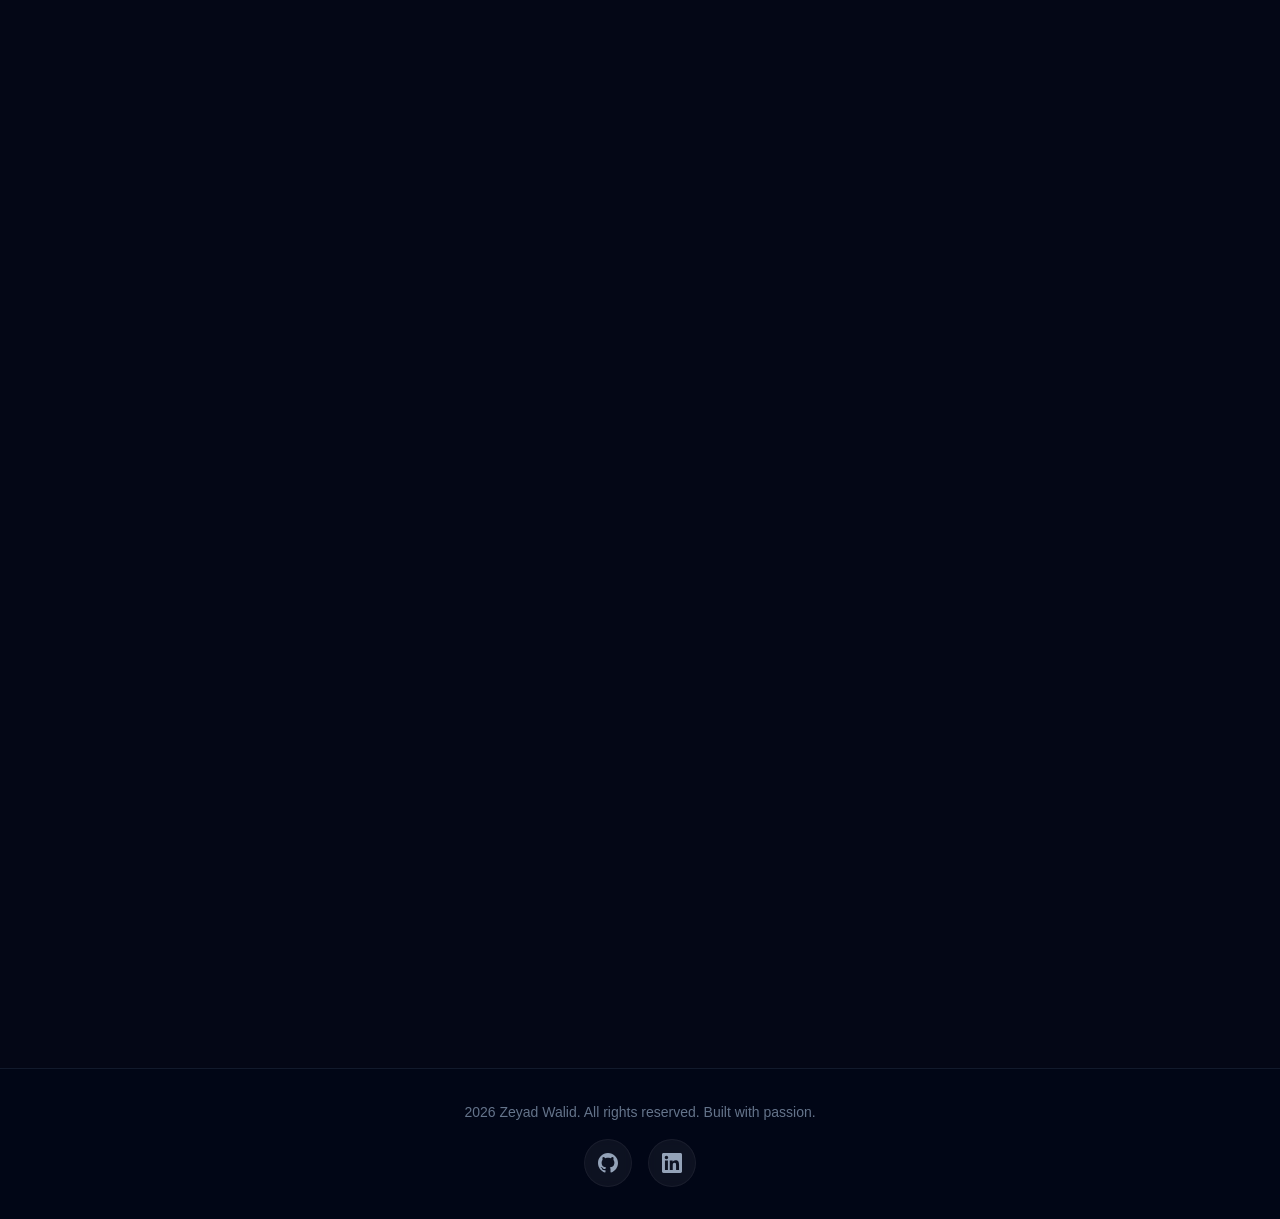
==== commit 02724e70: "﻿Fix corrupted emoji and em-dash characters (mojibake) The lightning emoji in "Fast" was stored as t" ====
--- a/index.html
+++ b/index.html
@@ -11,7 +11,7 @@
     </script>
     <meta name="viewport" content="width=device-width, initial-scale=1.0">
     <title>Zeyad Walid | Full Stack & WordPress Plugin Developer in Cairo</title>
-    <meta name="description" content="Zeyad Walid ï¿½ Full Stack Web, WooCommerce and WordPress plugin developer based in Cairo, Egypt. Custom plugins, store builds, performance fixes, and modern web apps.">
+    <meta name="description" content="Zeyad Walid — Full Stack Web, WooCommerce and WordPress plugin developer based in Cairo, Egypt. Custom plugins, store builds, performance fixes, and modern web apps.">
     <meta name="keywords" content="Zeyad Walid, Full Stack Developer, WordPress Developer, WordPress Plugin Developer, WooCommerce Developer, Front-end Developer, Web Developer, Cairo Egypt">
     <meta name="author" content="Zeyad Walid">
     <meta name="robots" content="index, follow, max-image-preview:large, max-snippet:-1, max-video-preview:-1">
@@ -39,7 +39,7 @@
     <meta property="og:image" content="https://zeyadwalied.github.io/assets/images/zeyadlogo.webp">
     <meta property="og:image:width" content="1200">
     <meta property="og:image:height" content="630">
-    <meta property="og:image:alt" content="Zeyad Walid ï¿½ Full Stack & WordPress Developer">
+    <meta property="og:image:alt" content="Zeyad Walid — Full Stack & WordPress Developer">
     <meta name="twitter:card" content="summary_large_image">
     <meta name="twitter:title" content="Zeyad Walid | Full Stack & WordPress Plugin Developer">
     <meta name="twitter:description" content="Custom WordPress plugins, WooCommerce stores, and full-stack web apps built for performance and growth.">
@@ -473,7 +473,7 @@
                     <div class="text-center md:text-left">
                         <h2 class="text-2xl md:text-3xl font-bold mb-3 text-light">A bit about <span class="text-accent">me</span></h2>
                         <p class="text-gray-400 leading-relaxed mb-5">
-                            I'm Zeyad Walid ï¿½ a Full Stack & WordPress Plugin Developer based in Cairo, Egypt. I build fast, scalable websites and custom WordPress solutions that solve real business problems. With a passion for clean code and modern design, I turn ideas into production-ready products.
+                            I'm Zeyad Walid — a Full Stack & WordPress Plugin Developer based in Cairo, Egypt. I build fast, scalable websites and custom WordPress solutions that solve real business problems. With a passion for clean code and modern design, I turn ideas into production-ready products.
                         </p>
                         <a href="about.html" class="text-accent font-semibold hover:underline inline-flex items-center gap-1 transition-colors">
                             Read full story
@@ -600,7 +600,7 @@
                     </div>
                     <div class="kinetic-pin-meta-divider"></div>
                     <div class="kinetic-pin-meta-item">
-                        <span class="kinetic-pin-meta-num">âš¡ Fast</span>
+                        <span class="kinetic-pin-meta-num">⚡ Fast</span>
                         <span class="kinetic-pin-meta-label">Optimized Speed</span>
                     </div>
                     <div class="kinetic-pin-meta-divider"></div>
